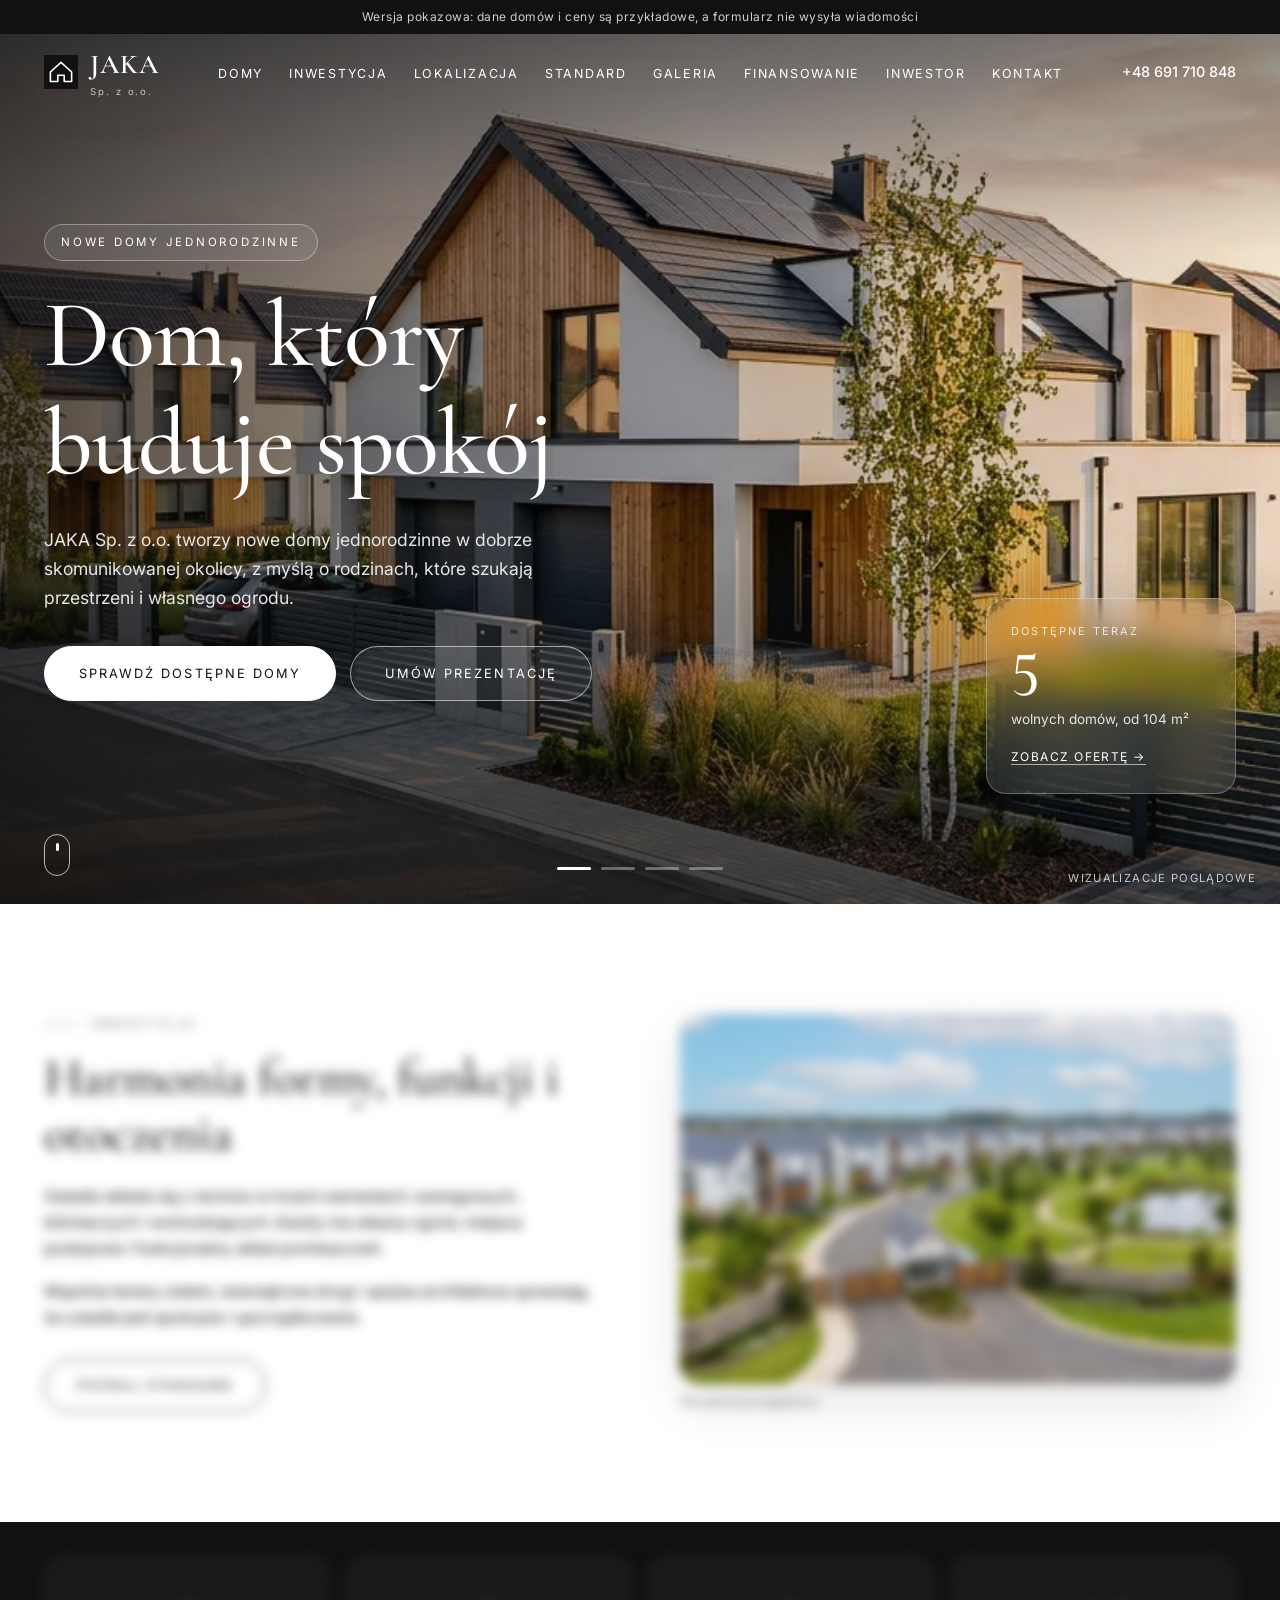
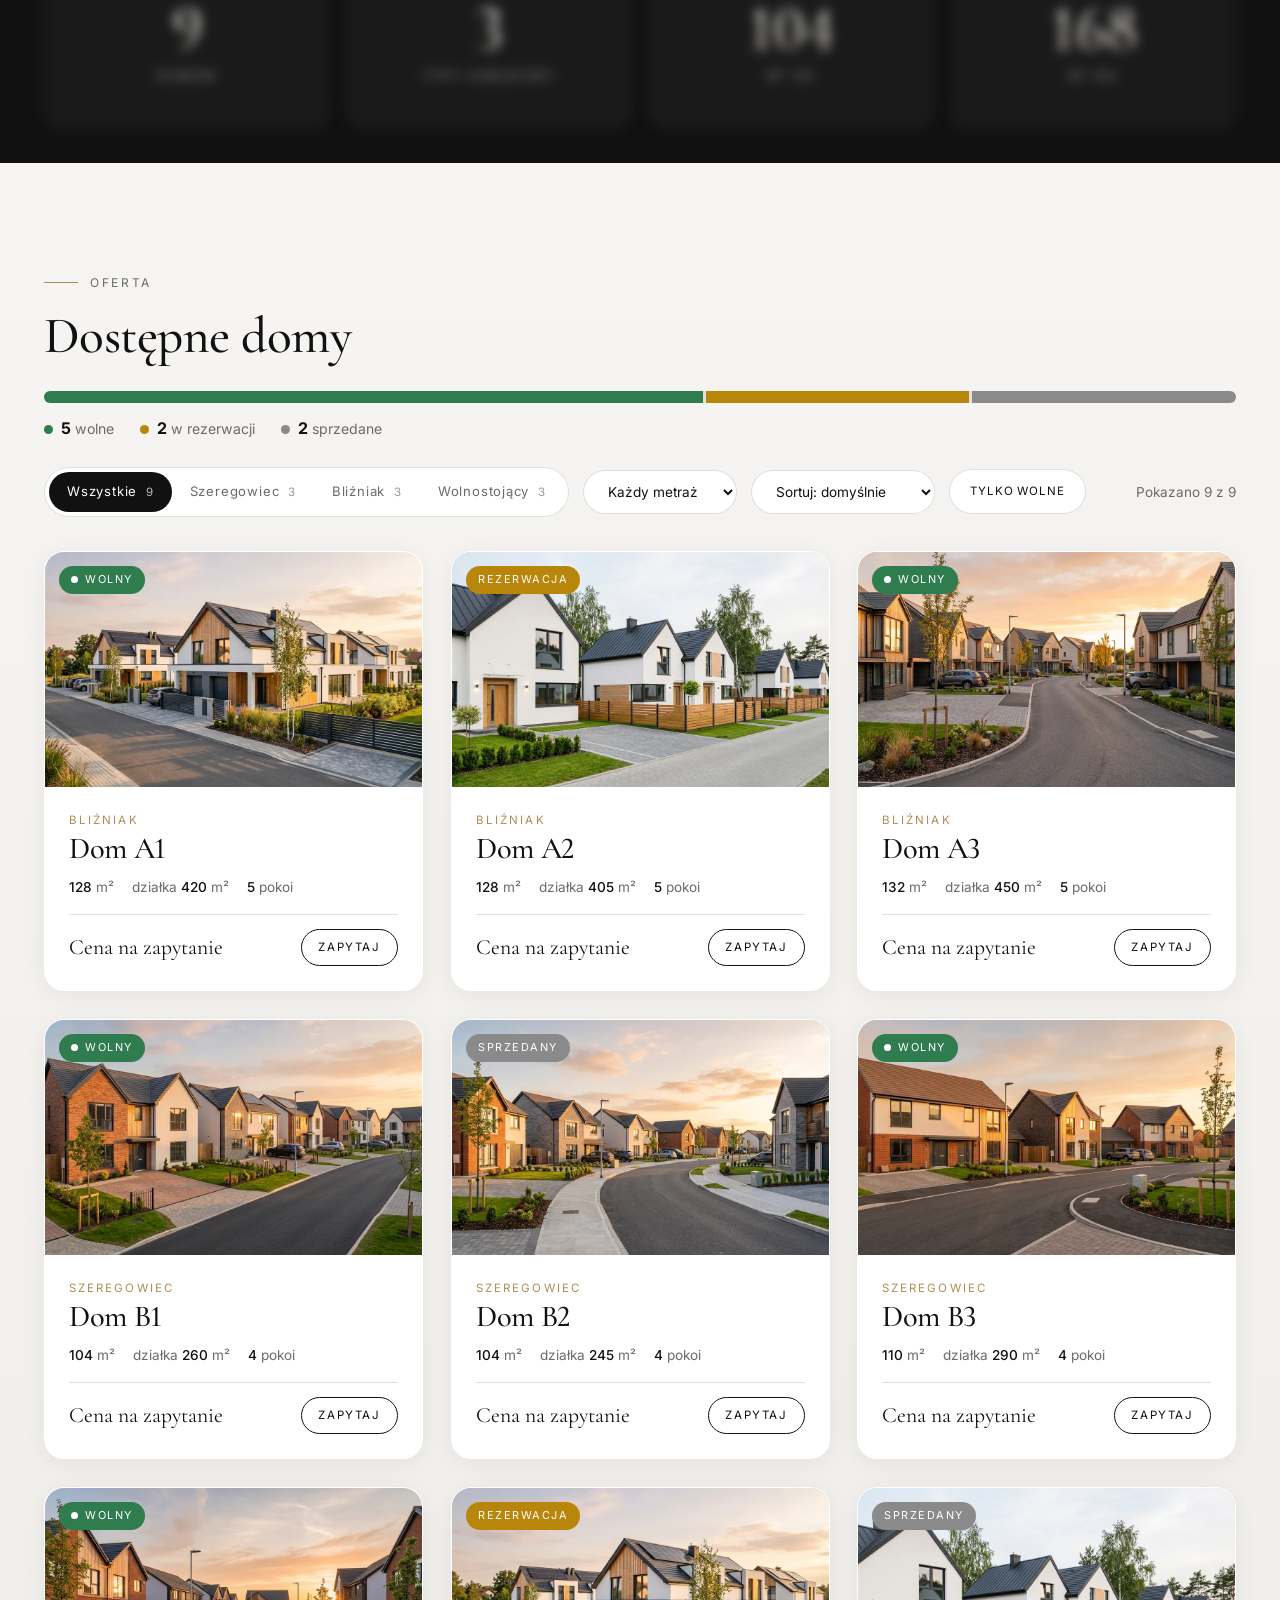
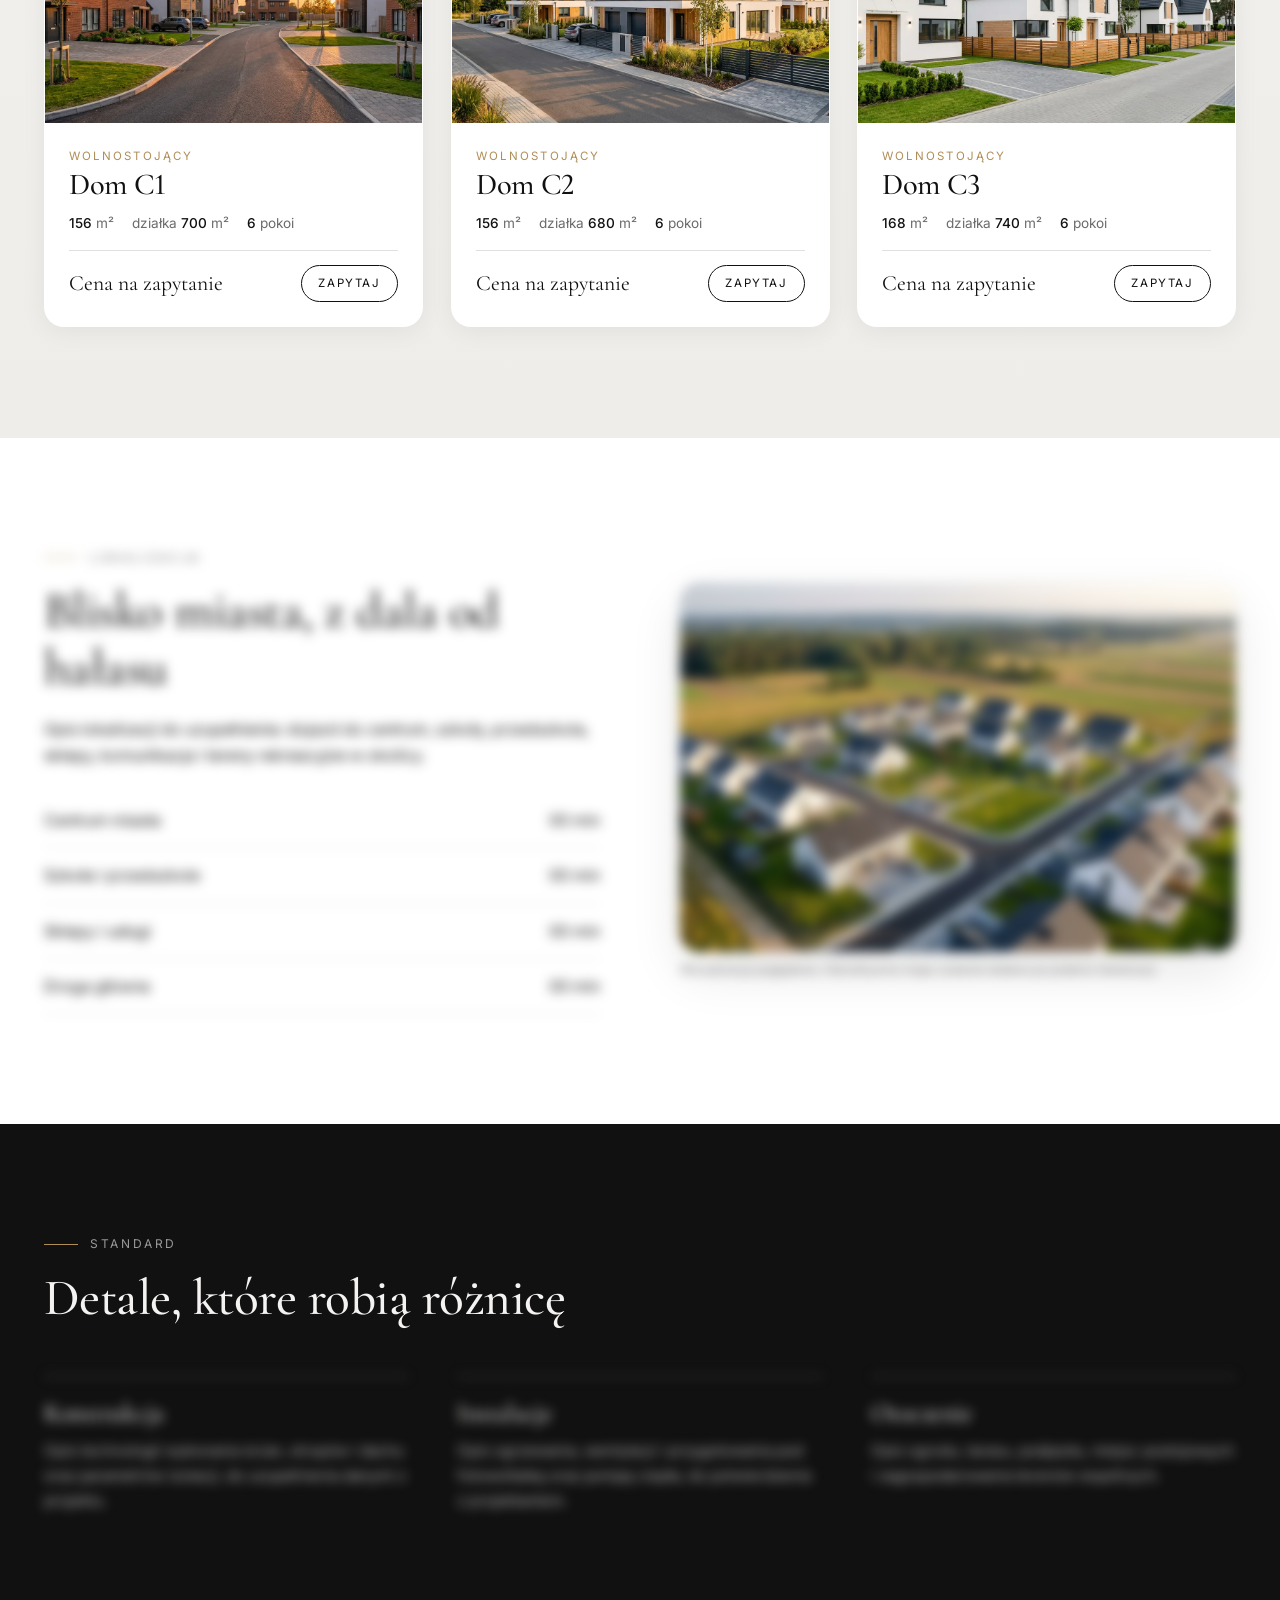
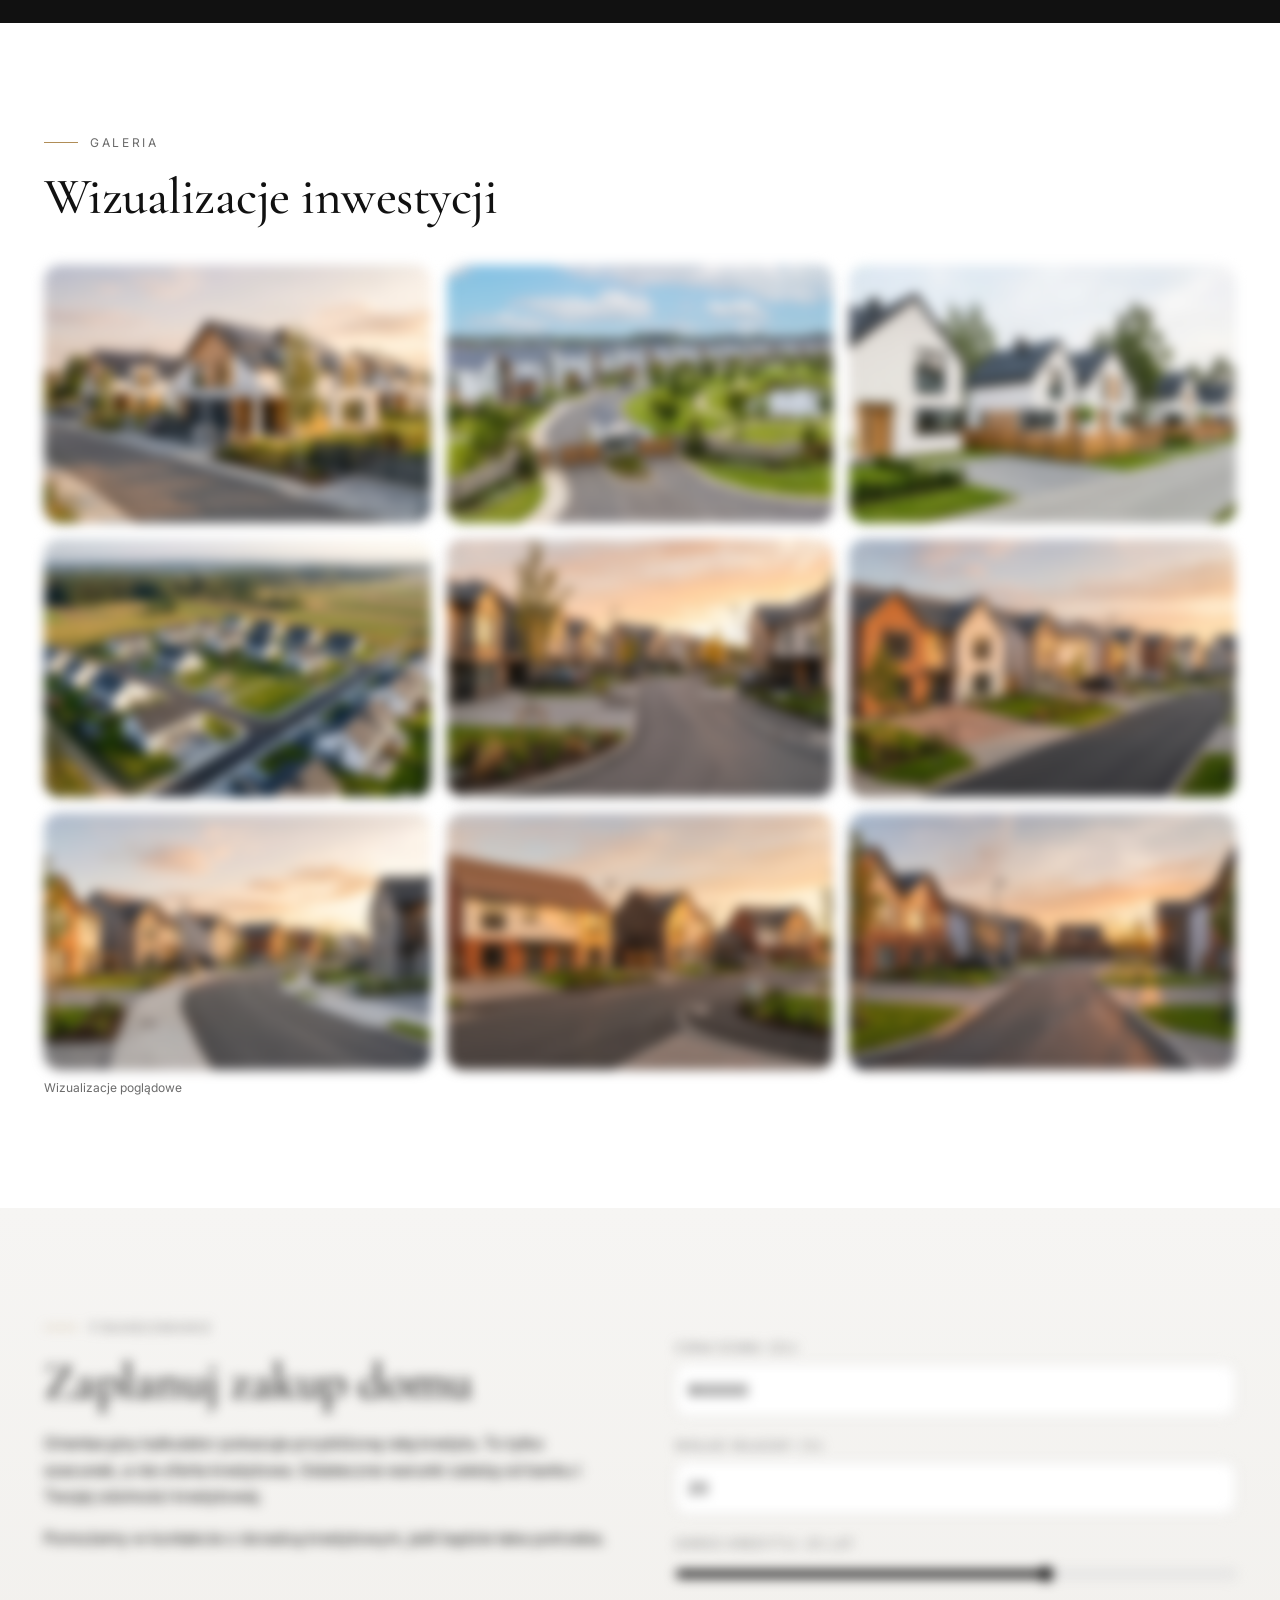
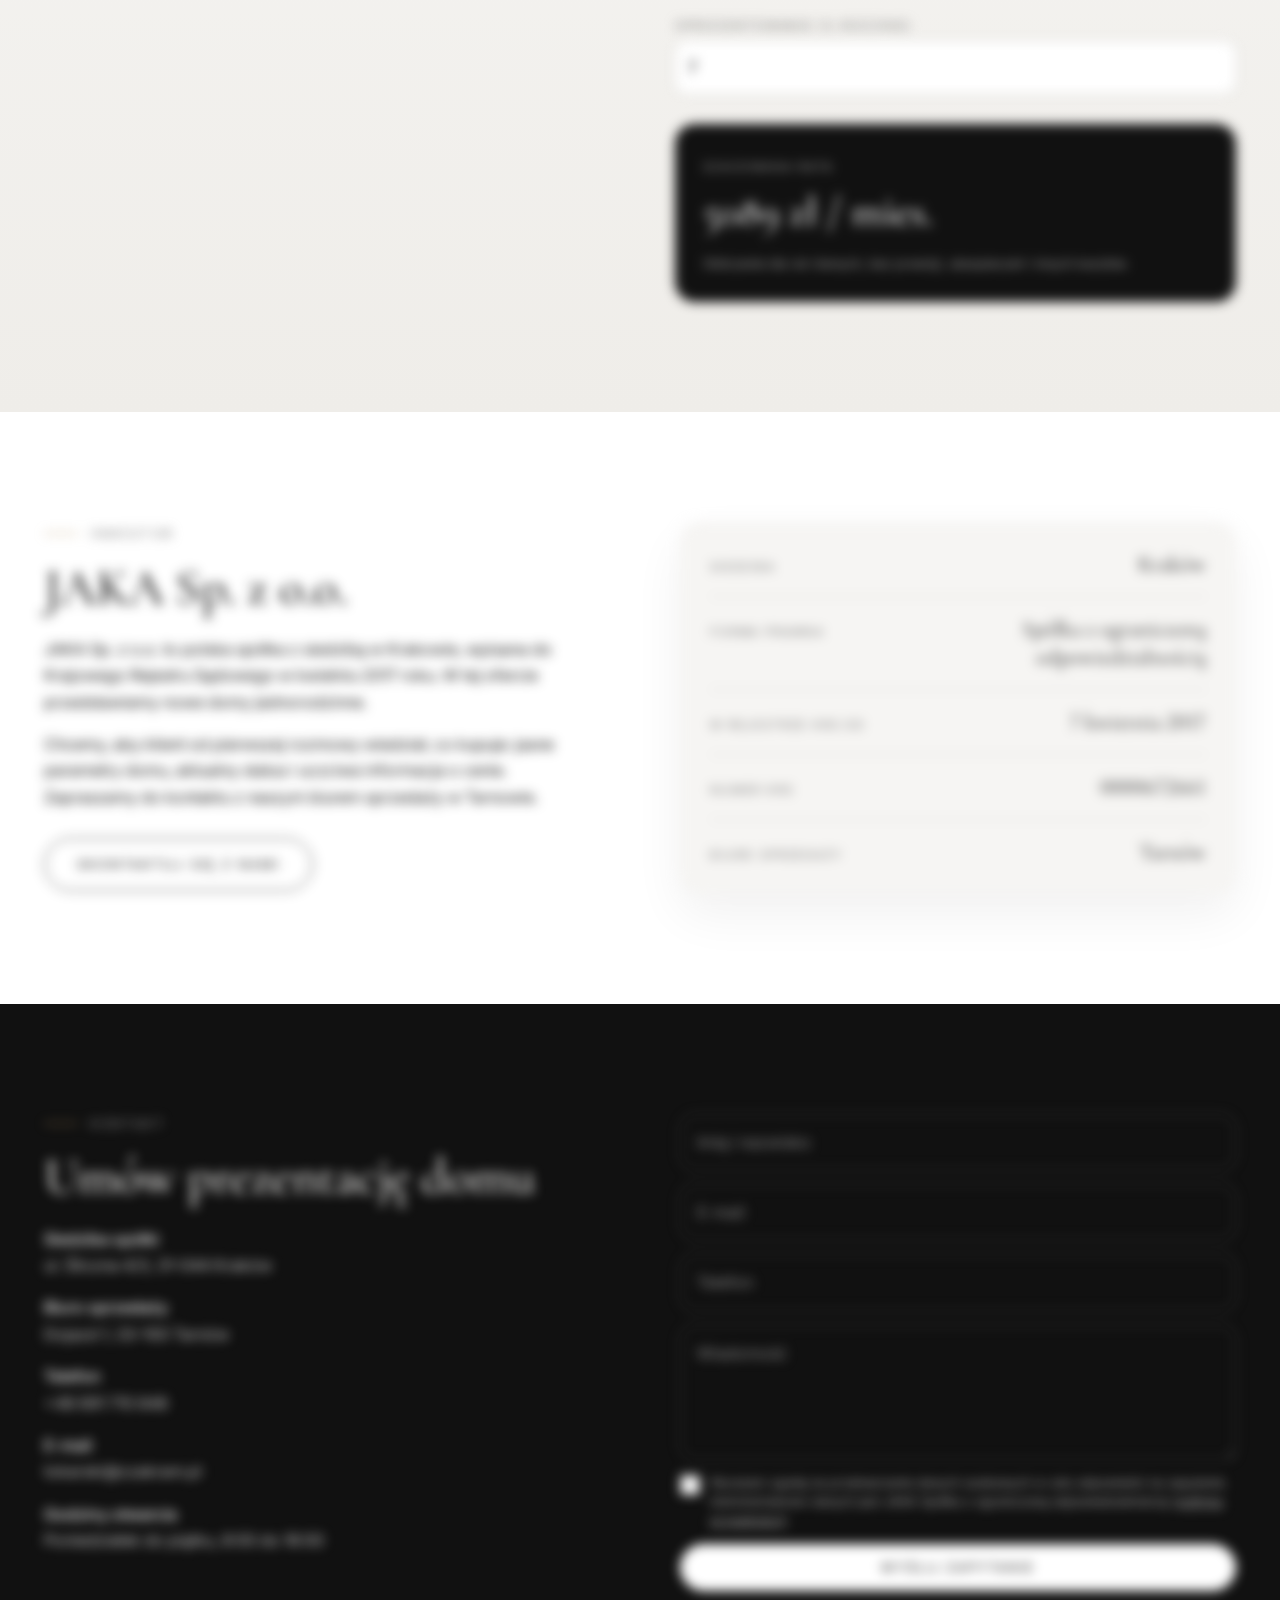
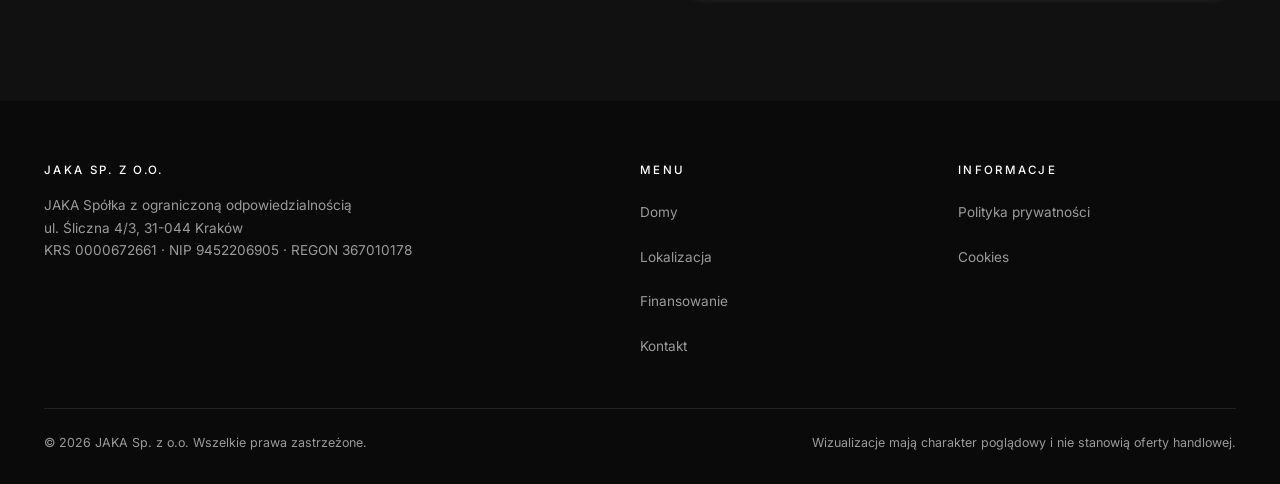
==== index.html @ 8b70f1d3 "Odswiezona wersja pokazowa: nowa nazwa firmy, kontakt, Inwestor, polityka Co-Authored-By: Claude Son" ====
<!doctype html>
<html lang="pl">
<head>
<meta charset="utf-8">
<meta name="viewport" content="width=device-width,initial-scale=1">
<title>Nowe domy jednorodzinne od dewelopera | JAKA Sp. z o.o.</title>
<meta name="description" content="JAKA Sp. z o.o. buduje nowe domy jednorodzinne: bliźniaki, szeregowce i domy wolnostojące. Sprawdź dostępne domy, metraże i statusy, a następnie zapytaj o ofertę.">
<meta name="robots" content="noindex,nofollow">
<meta name="theme-color" content="#111111">
<link rel="icon" href="favicon.ico" sizes="any">
<link rel="icon" href="favicon.svg" type="image/svg+xml">
<link rel="apple-touch-icon" href="apple-touch-icon.png">
<meta property="og:type" content="website">
<meta property="og:locale" content="pl_PL">
<meta property="og:site_name" content="JAKA Sp. z o.o.">
<meta property="og:title" content="Nowe domy jednorodzinne od dewelopera | JAKA Sp. z o.o.">
<meta property="og:description" content="Nowe domy jednorodzinne: bliźniaki, szeregowce i domy wolnostojące. Sprawdź dostępne domy.">
<meta property="og:url" content="./">
<meta property="og:image" content="img/og.jpg">
<meta property="og:image:width" content="1200">
<meta property="og:image:height" content="630">
<meta property="og:image:alt" content="Wizualizacja nowych domów bliźniaczych z drewnianymi akcentami">
<meta name="twitter:card" content="summary_large_image">
<meta name="twitter:title" content="Nowe domy jednorodzinne od dewelopera | JAKA Sp. z o.o.">
<meta name="twitter:description" content="Bliźniaki, szeregowce i domy wolnostojące. Sprawdź dostępne domy.">
<meta name="twitter:image" content="img/og.jpg">
<script type="application/ld+json">{"@context":"https://schema.org","@graph":[{"@type":"Organization","@id":"#organizacja","name":"JAKA Sp. z o.o.","legalName":"JAKA Spółka z ograniczoną odpowiedzialnością","taxID":"9452206905","address":{"@type":"PostalAddress","streetAddress":"ul. Śliczna 4/3","postalCode":"31-044","addressLocality":"Kraków","addressCountry":"PL"},"telephone":"+48691710848","email":"tokarski@czakram.pl","contactPoint":[{"@type":"ContactPoint","contactType":"sales","telephone":"+48691710848","email":"tokarski@czakram.pl","areaServed":"PL","availableLanguage":"pl","hoursAvailable":{"@type":"OpeningHoursSpecification","dayOfWeek":["Monday","Tuesday","Wednesday","Thursday","Friday"],"opens":"08:00","closes":"16:00"}}],"url":"./","logo":"apple-touch-icon.png","description":"Deweloper domów jednorodzinnych."},{"@type":"WebSite","name":"JAKA Sp. z o.o.","url":"./","inLanguage":"pl-PL","publisher":{"@id":"#organizacja"}}]}</script>
<link rel="preconnect" href="https://fonts.googleapis.com">
<link rel="preconnect" href="https://fonts.gstatic.com" crossorigin>
<link rel="preload" as="style" href="https://fonts.googleapis.com/css2?family=Cormorant+Garamond:wght@500;600&family=Inter:wght@400;500&display=swap">
<link rel="stylesheet" href="https://fonts.googleapis.com/css2?family=Cormorant+Garamond:wght@500;600&family=Inter:wght@400;500&display=swap" media="print" onload="this.media='all'">
<noscript><link rel="stylesheet" href="https://fonts.googleapis.com/css2?family=Cormorant+Garamond:wght@500;600&family=Inter:wght@400;500&display=swap"></noscript>
<link rel="preload" as="image" type="image/webp" href="img/hero.webp" imagesrcset="img/hero-1000.webp 900w, img/hero.webp 1376w" imagesizes="100vw" fetchpriority="high">
<link rel="stylesheet" href="css/style.css">
</head>
<body>
<div class="devbar">Wersja pokazowa: dane domów i ceny są przykładowe, a formularz nie wysyła wiadomości</div>

<header class="site">
  <div class="wrap nav">
    <a class="logo" href="#top" aria-label="JAKA Sp. z o.o. strona główna">
      <svg viewBox="0 0 64 64" aria-hidden="true"><rect width="64" height="64" fill="#111"/><path d="M12 32 32 14l20 18v18H38V38H26v12H12z" fill="none" stroke="#fff" stroke-width="3" stroke-linejoin="round"/></svg>
      <span>JAKA<small>Sp. z o.o.</small></span>
    </a>
    <nav class="main" aria-label="Menu główne">
      <ul>
        <li><a href="#domy">Domy</a></li>
        <li><a href="#inwestycja">Inwestycja</a></li>
        <li><a href="#lokalizacja">Lokalizacja</a></li>
        <li><a href="#standard">Standard</a></li>
        <li><a href="#galeria">Galeria</a></li>
        <li><a href="#finansowanie">Finansowanie</a></li>
        <li><a href="#inwestor">Inwestor</a></li>
        <li><a href="#kontakt">Kontakt</a></li>
      </ul>
    </nav>
    <a class="phone" href="tel:+48691710848">+48 691 710 848</a>
    <button class="burger" aria-label="Menu" aria-expanded="false"><span></span><span></span></button>
  </div>
</header>

<main id="top">
<section class="hero" id="hero">
  <div class="slides">
    <div class="slide on"><picture>
      <source type="image/webp" srcset="img/hero-1000.webp 900w, img/hero.webp 1376w" sizes="100vw">
      <img src="img/hero.jpg" width="1376" height="768" alt="Wizualizacja osiedla nowych domów bliźniaczych z drewnianymi akcentami o zachodzie słońca" fetchpriority="high" decoding="async">
    </picture></div>
    <div class="slide"><img src="img/gal-4.webp" width="1200" height="670" alt="Widok z lotu ptaka na osiedle domów otoczone polami i lasem" loading="lazy" decoding="async"></div>
    <div class="slide"><img src="img/gal-2.webp" width="1200" height="670" alt="Wizualizacja osiedla z bramą wjazdową, terenami zielonymi i stawem" loading="lazy" decoding="async"></div>
    <div class="slide"><img src="img/gal-3.webp" width="1200" height="670" alt="Domy jednorodzinne z drewnianymi ogrodzeniami przy cichej ulicy" loading="lazy" decoding="async"></div>
  </div>
  <div class="hero-shade"></div>
  <div class="wrap hero-inner">
    <span class="hero-kicker">Nowe domy jednorodzinne</span>
    <h1><span class="ln"><span class="w" style="--i:0">Dom,</span> <span class="w" style="--i:1">który</span></span><br><span class="ln"><span class="w" style="--i:2">buduje</span> <span class="w" style="--i:3">spokój</span></span></h1>
    <p>JAKA Sp. z o.o. tworzy nowe domy jednorodzinne w dobrze skomunikowanej okolicy, z myślą o rodzinach, które szukają przestrzeni i własnego ogrodu.</p>
    <div class="hero-cta"><a class="btn light pill" href="#domy">Sprawdź dostępne domy</a><a class="btn ghost-light pill" href="#kontakt">Umów prezentację</a></div>
  </div>
  <div class="hero-card" id="hero-card" hidden>
    <span class="hc-label">Dostępne teraz</span>
    <b id="hc-num">0</b>
    <span class="hc-sub" id="hc-sub"></span>
    <a href="#domy">Zobacz ofertę &rarr;</a>
  </div>
  <div class="hero-dots" aria-label="Zdjęcia w hero"></div>
  <a class="scroll-ind" href="#inwestycja" aria-label="Przewiń w dół"><i></i></a>
  <span class="hero-cap">Wizualizacje poglądowe</span>
</section>

<section id="inwestycja">
  <div class="wrap two">
    <div class="reveal">
      <span class="eyebrow">Inwestycja</span>
      <h2>Harmonia formy, funkcji i otoczenia</h2>
      <p>Osiedle składa się z domów w trzech wariantach: szeregowych, bliźniaczych i wolnostojących. Każdy ma własny ogród, miejsca postojowe i funkcjonalny układ pomieszczeń.</p>
      <p>Wspólne tereny zieleni, wewnętrzne drogi i spójna architektura sprawiają, że osiedle jest spokojne i uporządkowane.</p>
      <p style="margin-top:28px"><a class="btn" href="#standard">Poznaj standard</a></p>
    </div>
    <div class="reveal">
      <div class="ph wide"><img src="img/gal-2.webp" width="1200" height="670" loading="lazy" alt="Wizualizacja osiedla z bramą wjazdową, terenami zielonymi i stawem"></div>
      <p class="cap">Wizualizacja poglądowa</p>
    </div>
  </div>
</section>

<section class="dark" style="padding:0">
  <div class="wrap">
    <div class="stats">
      <div class="stat reveal"><b data-count="9">0</b><span>domów</span></div>
      <div class="stat reveal"><b data-count="3">0</b><span>typy zabudowy</span></div>
      <div class="stat reveal"><b data-count="104">0</b><span>m² od</span></div>
      <div class="stat reveal"><b data-count="168">0</b><span>m² do</span></div>
    </div>
  </div>
</section>

<section id="domy" class="alt">
  <div class="wrap">
    <span class="eyebrow">Oferta</span>
    <h2>Dostępne domy</h2>

    <div class="avail" id="avail" aria-label="Dostępność domów">
      <div class="avail-bar" id="avail-bar"></div>
      <ul class="avail-legend" id="avail-legend"></ul>
    </div>

    <div class="filters">
      <div class="seg" id="seg-type" role="group" aria-label="Typ zabudowy"></div>
      <select id="f-area" aria-label="Powierzchnia"><option value="">Każdy metraż</option><option value="s">do 120 m²</option><option value="m">120 do 150 m²</option><option value="l">od 150 m²</option></select>
      <select id="f-sort" aria-label="Sortowanie"><option value="">Sortuj: domyślnie</option><option value="area-asc">Metraż rosnąco</option><option value="area-desc">Metraż malejąco</option><option value="plot-desc">Największa działka</option></select>
      <button type="button" class="chip" id="f-free" aria-pressed="false">Tylko wolne</button>
      <span class="f-count" id="f-count" aria-live="polite"></span>
    </div>
    <div class="cards" id="houses"></div>
  </div>
</section>

<div class="hm" id="hm" role="dialog" aria-modal="true" aria-labelledby="hm-title" hidden>
  <div class="hm-card">
    <button type="button" class="hm-close" id="hm-close" aria-label="Zamknij">&times;</button>
    <div class="hm-img"><img id="hm-img" alt=""><span class="badge" id="hm-badge"></span></div>
    <div class="hm-body">
      <span class="eyebrow" id="hm-type"></span>
      <h3 id="hm-title"></h3>
      <dl class="hm-specs" id="hm-specs"></dl>
      <div class="hm-price" id="hm-price"></div>
      <p class="hm-note">Wizualizacja poglądowa. Ostateczny wygląd i wyposażenie domu zostaną potwierdzone w umowie.</p>
      <div class="hm-actions"><a class="btn solid pill" id="hm-ask" href="#kontakt">Zapytaj o ten dom</a></div>
      <div class="hm-nav"><button type="button" id="hm-prev">&larr; Poprzedni</button><span id="hm-pos"></span><button type="button" id="hm-next">Następny &rarr;</button></div>
    </div>
  </div>
</div>

<section id="lokalizacja">
  <div class="wrap two">
    <div class="reveal">
      <span class="eyebrow">Lokalizacja</span>
      <h2>Blisko miasta, z dala od hałasu</h2>
      <p>Opis lokalizacji do uzupełnienia: dojazd do centrum, szkoły, przedszkola, sklepy, komunikacja i tereny rekreacyjne w okolicy.</p>
      <ul class="times">
        <li><span>Centrum miasta</span><span>00 min</span></li>
        <li><span>Szkoła i przedszkole</span><span>00 min</span></li>
        <li><span>Sklepy i usługi</span><span>00 min</span></li>
        <li><span>Droga główna</span><span>00 min</span></li>
      </ul>
    </div>
    <div class="reveal"><div class="ph wide"><img src="img/gal-4.webp" width="1200" height="670" loading="lazy" alt="Widok z lotu ptaka na osiedle domów otoczone polami i lasem"></div><p class="cap">Wizualizacja poglądowa. Interaktywna mapa zostanie dodana po podaniu lokalizacji.</p></div>
  </div>
</section>

<section id="standard" class="dark">
  <div class="wrap">
    <span class="eyebrow">Standard</span>
    <h2>Detale, które robią różnicę</h2>
    <div class="trio">
      <div class="item reveal"><h3>Konstrukcja</h3><p>Opis technologii wykonania ścian, stropów i dachu oraz parametrów izolacji, do uzupełnienia danymi z projektu.</p></div>
      <div class="item reveal"><h3>Instalacje</h3><p>Opis ogrzewania, wentylacji i przygotowania pod fotowoltaikę oraz pompę ciepła, do potwierdzenia z projektantem.</p></div>
      <div class="item reveal"><h3>Otoczenie</h3><p>Opis ogrodu, tarasu, podjazdu, miejsc postojowych i zagospodarowania terenów wspólnych.</p></div>
    </div>
  </div>
</section>

<section id="galeria">
  <div class="wrap">
    <span class="eyebrow">Galeria</span>
    <h2>Wizualizacje inwestycji</h2>
    <div class="gallery" id="gallery"></div>
    <p class="cap">Wizualizacje poglądowe</p>
  </div>
</section>

<section id="finansowanie" class="alt">
  <div class="wrap fin-grid">
    <div class="reveal">
      <span class="eyebrow">Finansowanie</span>
      <h2>Zaplanuj zakup domu</h2>
      <p>Orientacyjny kalkulator pokazuje przybliżoną ratę kredytu. To tylko szacunek, a nie oferta kredytowa. Ostateczne warunki zależą od banku i Twojej zdolności kredytowej.</p>
      <p style="margin-top:16px">Pomożemy w kontakcie z doradcą kredytowym, jeśli będzie taka potrzeba.</p>
    </div>
    <div class="calc reveal">
      <label for="k-price">Cena domu (zł)</label><input id="k-price" type="number" value="900000" min="0" step="10000">
      <label for="k-down">Wkład własny (%)</label><input id="k-down" type="number" value="20" min="0" max="100">
      <label for="k-years">Okres kredytu: <span id="k-yv"></span></label><input id="k-years" type="range" min="5" max="35" value="25">
      <label for="k-rate">Oprocentowanie (% rocznie)</label><input id="k-rate" type="number" value="7" min="0" step="0.1">
      <div class="out"><span style="font-size:.72rem;letter-spacing:.16em;text-transform:uppercase;color:#a8a8a8">Szacowana rata</span><b id="k-out"></b><small>Obliczenie dla rat równych, bez prowizji, ubezpieczeń i innych kosztów.</small></div>
    </div>
  </div>
</section>

<section id="inwestor">
  <div class="wrap two">
    <div class="reveal">
      <span class="eyebrow">Inwestor</span>
      <h2>JAKA Sp. z o.o.</h2>
      <p>JAKA Sp. z o.o. to polska spółka z siedzibą w Krakowie, wpisana do Krajowego Rejestru Sądowego w kwietniu 2017 roku. W tej ofercie przedstawiamy nowe domy jednorodzinne.</p>
      <p>Chcemy, aby klient od pierwszej rozmowy wiedział, co kupuje: jasne parametry domu, aktualny status i uczciwa informacja o cenie. Zapraszamy do kontaktu z naszym biurem sprzedaży w Tarnowie.</p>
      <p style="margin-top:28px"><a class="btn" href="#kontakt">Skontaktuj się z nami</a></p>
    </div>
    <div class="reveal">
      <dl class="facts" aria-label="Dane spółki">
        <div><dt>Siedziba</dt><dd>Kraków</dd></div>
        <div><dt>Forma prawna</dt><dd>Spółka z ograniczoną odpowiedzialnością</dd></div>
        <div><dt>W rejestrze KRS od</dt><dd>7 kwietnia 2017</dd></div>
        <div><dt>Numer KRS</dt><dd>0000672661</dd></div>
        <div><dt>Biuro sprzedaży</dt><dd>Tarnów</dd></div>
      </dl>
    </div>
  </div>
</section>

<section id="kontakt" class="dark">
  <div class="wrap two" style="align-items:start">
    <div class="contact-info reveal">
      <span class="eyebrow">Kontakt</span>
      <h2>Umów prezentację domu</h2>
      <p><b>Siedziba spółki</b><br>ul. Śliczna 4/3, 31-044 Kraków</p>
      <p><b>Biuro sprzedaży</b><br>Dojazd 1, 33-100 Tarnów</p>
      <p><b>Telefon</b><br><a href="tel:+48691710848">+48 691 710 848</a></p>
      <p><b>E-mail</b><br><a href="mailto:tokarski@czakram.pl">tokarski@czakram.pl</a></p>
      <p><b>Godziny otwarcia</b><br>Poniedziałek do piątku, 8:00 do 16:00</p>
    </div>
    <form class="contact reveal" id="contact-form" novalidate>
      <input type="text" name="name" placeholder="Imię i nazwisko" required autocomplete="name">
      <input type="email" name="email" placeholder="E-mail" required autocomplete="email">
      <input type="tel" name="phone" placeholder="Telefon" autocomplete="tel">
      <input type="hidden" name="house" id="c-house">
      <textarea id="c-msg" name="message" rows="4" placeholder="Wiadomość"></textarea>
      <input class="hp" type="text" name="website" tabindex="-1" autocomplete="off" aria-hidden="true">
      <label class="chk"><input type="checkbox" name="consent" value="1" required> <span>Wyrażam zgodę na przetwarzanie danych osobowych w celu odpowiedzi na zapytanie. Administratorem danych jest JAKA Spółka z ograniczoną odpowiedzialnością (<a href="polityka-prywatnosci.html" target="_blank" rel="noopener" style="text-decoration:underline">polityka prywatności</a>).</span></label>
      <button class="btn light" type="submit">Wyślij zapytanie</button>
      <div class="msg" id="form-msg" role="status"></div>
    </form>
  </div>
</section>
</main>

<footer class="site">
  <div class="wrap">
    <div class="foot">
      <div><h4>JAKA Sp. z o.o.</h4><p>JAKA Spółka z ograniczoną odpowiedzialnością<br>ul. Śliczna 4/3, 31-044 Kraków<br>KRS 0000672661 &middot; NIP 9452206905 &middot; REGON 367010178</p></div>
      <div><h4>Menu</h4><ul><li><a href="#domy">Domy</a></li><li><a href="#lokalizacja">Lokalizacja</a></li><li><a href="#finansowanie">Finansowanie</a></li><li><a href="#kontakt">Kontakt</a></li></ul></div>
      <div><h4>Informacje</h4><ul><li><a href="polityka-prywatnosci.html">Polityka prywatności</a></li><li><a href="polityka-prywatnosci.html#cookies">Cookies</a></li></ul></div>
    </div>
    <div class="legal"><span>&copy; <span id="year"></span> JAKA Sp. z o.o. Wszelkie prawa zastrzeżone.</span><span>Wizualizacje mają charakter poglądowy i nie stanowią oferty handlowej.</span></div>
  </div>
</footer>
<div class="lb" id="lb" role="dialog" aria-modal="true" aria-label="Pokaz zdjęć" hidden>
  <div class="lb-top"><span id="lb-count"></span>
    <div><button type="button" id="lb-play" aria-label="Włącz pokaz">Pokaz &#9654;</button><button type="button" id="lb-close" aria-label="Zamknij">Zamknij &#10005;</button></div></div>
  <button type="button" class="lb-nav prev" id="lb-prev" aria-label="Poprzednie">&#8249;</button>
  <figure class="lb-stage"><div id="lb-img"></div><figcaption id="lb-cap"></figcaption></figure>
  <button type="button" class="lb-nav next" id="lb-next" aria-label="Następne">&#8250;</button>
  <div class="lb-thumbs" id="lb-thumbs"></div>
</div>
<script>window.SITE={"houses":[{"id":"A1","type":"Bliźniak","area":128,"plot":420,"rooms":5,"price":null,"status":"free"},{"id":"A2","type":"Bliźniak","area":128,"plot":405,"rooms":5,"price":null,"status":"res"},{"id":"A3","type":"Bliźniak","area":132,"plot":450,"rooms":5,"price":null,"status":"free"},{"id":"B1","type":"Szeregowiec","area":104,"plot":260,"rooms":4,"price":null,"status":"free"},{"id":"B2","type":"Szeregowiec","area":104,"plot":245,"rooms":4,"price":null,"status":"sold"},{"id":"B3","type":"Szeregowiec","area":110,"plot":290,"rooms":4,"price":null,"status":"free"},{"id":"C1","type":"Wolnostojący","area":156,"plot":700,"rooms":6,"price":null,"status":"free"},{"id":"C2","type":"Wolnostojący","area":156,"plot":680,"rooms":6,"price":null,"status":"res"},{"id":"C3","type":"Wolnostojący","area":168,"plot":740,"rooms":6,"price":null,"status":"sold"}],"photos":[],"demo":false};</script>
<script src="js/main.js"></script>
</body>
</html>
---- css/style.css ----
:root{
  --bg:#ffffff;--bg-alt:#f4f3f1;--ink:#111111;--mute:#6b6b6b;--line:rgba(0,0,0,.12);
  --dark:#111111;--on-dark:#f4f3f1;--accent:#b08d57;
  --free:#2f7d4f;--res:#b8860b;--sold:#8a8a8a;
  --serif:"Cormorant Garamond",Georgia,serif;--sans:"Inter",system-ui,-apple-system,"Segoe UI",sans-serif;
  --w:1240px;
}
*{box-sizing:border-box;margin:0;padding:0}
html{scroll-behavior:smooth}
body{font-family:var(--sans);color:var(--ink);background:var(--bg);line-height:1.65;font-size:16px;-webkit-font-smoothing:antialiased}
img,svg{max-width:100%;display:block}
a{color:inherit;text-decoration:none}
.wrap{max-width:var(--w);margin:0 auto;padding:0 24px}
h1,h2,h3{font-family:var(--serif);font-weight:500;line-height:1.1;letter-spacing:-.01em}
h1{font-size:clamp(2.6rem,6vw,5rem)}
h2{font-size:clamp(2rem,4vw,3.2rem);margin-bottom:20px}
h3{font-size:1.6rem}
.eyebrow{font-size:.75rem;letter-spacing:.22em;text-transform:uppercase;color:var(--mute);margin-bottom:16px;display:block}
section{padding:110px 0}
.alt{background:var(--bg-alt)}
.dark{background:var(--dark);color:var(--on-dark)}
.dark .eyebrow{color:#9a9a9a}

.btn{display:inline-block;padding:15px 34px;border:1px solid var(--ink);font-size:.8rem;letter-spacing:.16em;text-transform:uppercase;transition:.25s;background:transparent;color:inherit;cursor:pointer;font-family:var(--sans)}
.btn:hover{background:var(--ink);color:#fff}
.btn.solid{background:var(--ink);color:#fff}
.btn.solid:hover{background:transparent;color:var(--ink)}
.btn.light{border-color:#fff;color:#fff}
.btn.light:hover{background:#fff;color:#111}

.devbar{background:#111;color:#cfcfcf;font-size:.75rem;text-align:center;padding:7px 12px;letter-spacing:.04em}

header.site{position:sticky;top:0;z-index:50;background:rgba(255,255,255,.94);backdrop-filter:blur(8px);border-bottom:1px solid var(--line)}
.nav{display:flex;align-items:center;justify-content:space-between;height:76px;gap:24px}
.logo{display:flex;align-items:center;gap:12px;font-family:var(--serif);font-size:1.7rem;font-weight:600;letter-spacing:.04em}
.logo svg{width:34px;height:34px}
.logo small{font-family:var(--sans);font-size:.6rem;letter-spacing:.2em;color:var(--mute);display:block;margin-top:-4px;font-weight:400}
nav.main ul{display:flex;gap:26px;list-style:none}
nav.main a{font-size:.78rem;letter-spacing:.14em;text-transform:uppercase;padding:6px 0;border-bottom:1px solid transparent;transition:.2s}
nav.main a:hover{border-color:var(--ink)}
.phone{font-size:.9rem;font-weight:500;white-space:nowrap}
.burger{display:none;background:none;border:0;width:40px;height:40px;cursor:pointer}
.burger span{display:block;height:2px;background:var(--ink);margin:7px 8px;transition:.25s}

.hero{position:relative;min-height:82vh;display:flex;align-items:flex-end;color:#fff;padding:0;background:#222}
.hero .bg{position:absolute;inset:0}
.hero .bg svg{width:100%;height:100%;object-fit:cover}
.hero::after{content:"";position:absolute;inset:0;background:linear-gradient(180deg,rgba(0,0,0,.15),rgba(0,0,0,.65))}
.hero .wrap{position:relative;z-index:2;padding-bottom:90px}
.hero p{max-width:560px;margin:22px 0 34px;font-size:1.1rem;color:#e6e6e6}

.two{display:grid;grid-template-columns:1fr 1fr;gap:80px;align-items:center}
.two p+p{margin-top:16px}
.ph{aspect-ratio:4/5;background:#d9d6d0;overflow:hidden}
.ph svg{width:100%;height:100%}
.cap{font-size:.75rem;color:var(--mute);margin-top:8px}

.stats{display:grid;grid-template-columns:repeat(4,1fr);gap:0;border-top:1px solid #333;border-bottom:1px solid #333}
.stat{padding:48px 24px;border-right:1px solid #333;text-align:center}
.stat:last-child{border-right:0}
.stat b{display:block;font-family:var(--serif);font-size:4rem;font-weight:500;line-height:1}
.stat span{font-size:.75rem;letter-spacing:.18em;text-transform:uppercase;color:#9a9a9a}

.filters{display:flex;flex-wrap:wrap;gap:12px;margin:30px 0 36px;align-items:center}
.filters select,.filters button{font:inherit;font-size:.85rem;padding:12px 16px;border:1px solid var(--line);background:#fff;color:var(--ink)}
.filters .chip{cursor:pointer;letter-spacing:.08em;text-transform:uppercase;font-size:.72rem}
.filters .chip.on{background:var(--ink);color:#fff;border-color:var(--ink)}
.cards{display:grid;grid-template-columns:repeat(3,1fr);gap:28px}
.card{background:#fff;border:1px solid var(--line);transition:.3s}
.card:hover{transform:translateY(-4px);box-shadow:0 18px 40px rgba(0,0,0,.08)}
.card .img{aspect-ratio:16/10;background:#d9d6d0;position:relative;overflow:hidden}
.card .img svg{width:100%;height:100%}
.badge{position:absolute;top:14px;left:14px;font-size:.68rem;letter-spacing:.14em;text-transform:uppercase;padding:5px 10px;color:#fff}
.badge.free{background:var(--free)}.badge.res{background:var(--res)}.badge.sold{background:var(--sold)}
.card .body{padding:24px}
.card h3{margin-bottom:6px}
.meta{display:flex;gap:18px;font-size:.85rem;color:var(--mute);margin:10px 0 16px;flex-wrap:wrap}
.price{font-family:var(--serif);font-size:1.7rem}
.card .row{display:flex;justify-content:space-between;align-items:center;margin-top:8px}
.card a.more{font-size:.75rem;letter-spacing:.14em;text-transform:uppercase;border-bottom:1px solid var(--ink)}
.empty{grid-column:1/-1;padding:40px;text-align:center;color:var(--mute)}

.trio{display:grid;grid-template-columns:repeat(3,1fr);gap:48px;margin-top:50px}
.trio .item{border-top:1px solid var(--ink);padding-top:22px}
.trio h3{margin-bottom:10px}
.trio p{color:var(--mute);font-size:.95rem}
.dark .trio .item{border-color:#555}.dark .trio p{color:#b5b5b5}

.map{aspect-ratio:16/9;background:#d9d6d0;display:flex;align-items:center;justify-content:center;color:var(--mute);font-size:.9rem;text-align:center;padding:20px}
.times{list-style:none;margin-top:24px}
.times li{display:flex;justify-content:space-between;padding:14px 0;border-bottom:1px solid var(--line)}

.gallery{display:grid;grid-template-columns:repeat(4,1fr);gap:14px;margin-top:40px}
.gallery .g{aspect-ratio:1;background:#d9d6d0;overflow:hidden}
.gallery .g:nth-child(1),.gallery .g:nth-child(6){grid-column:span 2;grid-row:span 2}
.gallery svg{width:100%;height:100%;transition:transform .6s}
.gallery .g:hover svg{transform:scale(1.06)}

.fin-grid{display:grid;grid-template-columns:1fr 1fr;gap:70px;align-items:start}
.calc label{display:block;font-size:.75rem;letter-spacing:.14em;text-transform:uppercase;color:var(--mute);margin:20px 0 6px}
.calc input[type=number],.calc input[type=range]{width:100%}
.calc input[type=number]{padding:12px;border:1px solid var(--line);font:inherit}
.calc .out{margin-top:30px;padding:28px;background:var(--dark);color:#fff}
.calc .out b{display:block;font-family:var(--serif);font-size:2.6rem;font-weight:500}
.calc small{color:#a8a8a8;font-size:.78rem;display:block;margin-top:8px;line-height:1.5}

form.contact{display:grid;gap:14px}
form.contact input,form.contact textarea,form.contact select{font:inherit;padding:14px 16px;border:1px solid #444;background:transparent;color:#fff;width:100%}
form.contact input::placeholder,form.contact textarea::placeholder{color:#8f8f8f}
form.contact select option{color:#111}
form.contact label.chk{display:flex;gap:10px;font-size:.78rem;color:#b5b5b5;line-height:1.5;align-items:flex-start}
form.contact label.chk input{width:auto;margin-top:3px}
.hp{position:absolute;left:-9999px;opacity:0;height:0;width:0}
.msg{padding:14px;border:1px solid #3d7a55;color:#9ee0b6;display:none;font-size:.9rem}
.contact-info p{margin-bottom:14px;color:#cfcfcf}
.contact-info b{color:#fff;font-weight:500}

footer.site{background:#0a0a0a;color:#9a9a9a;padding:60px 0 30px;font-size:.85rem}
.foot{display:grid;grid-template-columns:2fr 1fr 1fr;gap:40px;padding-bottom:36px;border-bottom:1px solid #222}
.foot h4{color:#fff;font-size:.72rem;letter-spacing:.2em;text-transform:uppercase;margin-bottom:14px;font-weight:500}
.foot ul{list-style:none}.foot li{margin-bottom:8px}
.foot a:hover{color:#fff}
.legal{padding-top:24px;display:flex;justify-content:space-between;gap:16px;flex-wrap:wrap;font-size:.78rem}

.reveal{opacity:0;transform:translateY(24px);transition:opacity .7s ease,transform .7s ease}
.reveal.in-view{opacity:1;transform:none}
@media (prefers-reduced-motion:reduce){.reveal{opacity:1;transform:none;transition:none}html{scroll-behavior:auto}}

@media(max-width:1020px){
  .burger{display:block}
  nav.main{position:absolute;top:76px;left:0;right:0;background:#fff;border-bottom:1px solid var(--line);display:none;padding:12px 24px 24px}
  nav.main.open{display:block}
  nav.main ul{flex-direction:column;gap:6px}
  nav.main a{display:block;padding:10px 0}
  .phone{display:none}
  .two,.fin-grid{grid-template-columns:1fr;gap:40px}
  .cards{grid-template-columns:1fr 1fr}
  .stats{grid-template-columns:1fr 1fr}.stat:nth-child(2){border-right:0}.stat:nth-child(-n+2){border-bottom:1px solid #333}
  .trio{grid-template-columns:1fr;gap:28px}
  .gallery{grid-template-columns:1fr 1fr}
  .foot{grid-template-columns:1fr}
  section{padding:76px 0}
}
@media(max-width:620px){.cards{grid-template-columns:1fr}.stat b{font-size:3rem}}

/* pokaz zdjęć */
.gallery .g{border:0;padding:0;cursor:zoom-in;display:block;width:100%}
.gallery .g:focus-visible{outline:2px solid var(--ink);outline-offset:3px}
.lb{position:fixed;inset:0;z-index:100;background:rgba(10,10,10,.96);color:#fff;display:grid;grid-template-columns:70px 1fr 70px;grid-template-rows:60px 1fr 90px}
.lb[hidden]{display:none}
.lb-top{grid-column:1/-1;display:flex;justify-content:space-between;align-items:center;padding:0 24px;font-size:.8rem;letter-spacing:.14em;text-transform:uppercase}
.lb-top button,.lb-nav{background:none;border:0;color:#fff;cursor:pointer;font:inherit}
.lb-top button{padding:10px 14px;letter-spacing:.14em;text-transform:uppercase;font-size:.75rem}
.lb-top button:hover,.lb-nav:hover{opacity:.7}
.lb-nav{font-size:3rem;line-height:1}
.lb-stage{margin:0;min-height:0;display:flex;flex-direction:column;align-items:center;justify-content:center;gap:12px;touch-action:pan-y}
#lb-img{flex:1;min-height:0;width:100%;display:flex;align-items:center;justify-content:center}
#lb-img svg,#lb-img img{max-width:100%;max-height:100%;width:auto;height:100%;aspect-ratio:3/2;object-fit:contain;animation:lbfade .5s ease}
@keyframes lbfade{from{opacity:0}to{opacity:1}}
#lb-cap{font-size:.85rem;color:#bdbdbd;text-align:center;padding-bottom:4px}
.lb-thumbs{grid-column:1/-1;display:flex;gap:8px;justify-content:center;align-items:center;padding:10px;overflow-x:auto}
.lb-thumbs button{flex:0 0 auto;width:96px;height:64px;border:2px solid transparent;padding:0;background:#222;cursor:pointer;opacity:.55;overflow:hidden}
.lb-thumbs button.on{border-color:#fff;opacity:1}
.lb-thumbs svg,.lb-thumbs img{width:100%;height:100%;object-fit:cover}
body.lb-open{overflow:hidden}
@media(max-width:700px){.lb{grid-template-columns:44px 1fr 44px;grid-template-rows:56px 1fr 80px}.lb-nav{font-size:2.2rem}.lb-thumbs button{width:72px;height:48px}}
@media (prefers-reduced-motion:reduce){#lb-img svg,#lb-img img{animation:none}}

/* hero ze zdjęciem */
.hero .bg picture,.hero .bg img{display:block;width:100%;height:100%}
.hero .bg img{object-fit:cover;object-position:center 55%}
.hero::after{background:linear-gradient(180deg,rgba(0,0,0,.05) 30%,rgba(0,0,0,.7))}
.hero-cap{position:absolute;right:24px;bottom:16px;z-index:2;font-size:.7rem;letter-spacing:.12em;text-transform:uppercase;color:rgba(255,255,255,.75)}

/* czytelność tekstu na zdjęciu hero */
.hero::after{background:linear-gradient(90deg,rgba(0,0,0,.5),rgba(0,0,0,0) 70%),linear-gradient(180deg,rgba(0,0,0,.05) 30%,rgba(0,0,0,.65))}

/* zdjęcia w sekcjach i galerii */
.ph img{width:100%;height:100%;object-fit:cover}
.ph.wide{aspect-ratio:3/2}
.gallery{grid-template-columns:repeat(auto-fill,minmax(260px,1fr))}
.gallery .g{aspect-ratio:3/2}
.gallery .g:nth-child(1),.gallery .g:nth-child(6){grid-column:auto;grid-row:auto}
.gallery img{width:100%;height:100%;object-fit:cover;transition:transform .6s}
.gallery .g:hover img{transform:scale(1.06)}

/* strona prawna */
.legal-page{max-width:820px}
.legal-page h2{font-size:1.8rem;margin:44px 0 12px}
.legal-page h3{font-size:1.25rem;font-family:var(--sans);font-weight:500;margin:22px 0 6px}
.legal-page p,.legal-page li{color:#2b2b2b;margin-bottom:10px}
.legal-page ul{padding-left:22px;margin-bottom:10px}
.legal-page a{border-bottom:1px solid currentColor}
.legal-page .upd{color:var(--mute);font-size:.9rem}
mark{background:#fff3b0;color:#111;padding:0 4px}
footer.site .legal a:hover{color:#fff}

/* ===== NOWOCZESNY WYGLĄD (nadpisuje wcześniejsze reguły) ===== */
:root{--r:20px;--gold:#b08d57;--shadow:0 20px 50px rgba(17,17,17,.10)}
.btn{border-radius:999px;padding:15px 32px;transition:.3s cubic-bezier(.2,.7,.2,1)}
.btn.pill{padding:16px 34px}
.btn.ghost-light{border-color:rgba(255,255,255,.55);color:#fff;background:rgba(255,255,255,.08);backdrop-filter:blur(8px)}
.btn.ghost-light:hover{background:#fff;color:#111}
.btn.light{background:#fff;color:#111;border-color:#fff}
.btn.light:hover{background:transparent;color:#fff}
.eyebrow{display:flex;align-items:center;gap:12px}
.eyebrow::before{content:"";width:34px;height:1px;background:var(--gold)}
.alt{background:linear-gradient(180deg,#f6f5f3,#efede9)}
.ph{border-radius:var(--r);box-shadow:var(--shadow)}
.ph img{transition:transform 1.2s cubic-bezier(.2,.7,.2,1)}
.ph:hover img{transform:scale(1.04)}
.card{border-radius:var(--r);overflow:hidden;border-color:transparent;box-shadow:0 4px 24px rgba(17,17,17,.06)}
.card:hover{transform:translateY(-6px);box-shadow:var(--shadow)}
.badge{border-radius:999px;padding:5px 12px;backdrop-filter:blur(6px)}
.filters select,.filters button{border-radius:999px;padding:12px 20px}
.gallery .g{border-radius:16px}
.calc .out{border-radius:var(--r)}
.calc input[type=number]{border-radius:12px}
form.contact input,form.contact textarea,form.contact select{border-radius:14px}
.stats{gap:16px;border:0}
.stat{background:#1a1a1a;border:1px solid #2a2a2a;border-radius:var(--r);padding:40px 20px}
.stat:last-child{border-right:1px solid #2a2a2a}
.dark .stats{padding:34px 0}
.stat b{background:linear-gradient(180deg,#fff,#b9b3a8);-webkit-background-clip:text;background-clip:text;color:transparent}
.trio .item{border-top-color:var(--gold)}
.reveal{filter:blur(6px);transition:opacity .9s ease,transform .9s cubic-bezier(.2,.7,.2,1),filter .9s ease}
.reveal.in-view{filter:none}
.cards .card:nth-child(3n+2){transition-delay:.06s}
.cards .card:nth-child(3n){transition-delay:.12s}

/* nagłówek przezroczysty nad hero */
header.site{margin-bottom:-77px;transition:background .35s,border-color .35s,box-shadow .35s}
header.site.over{background:transparent;backdrop-filter:none;border-bottom-color:transparent}
header.site.over .logo,header.site.over nav.main a,header.site.over .phone{color:#fff}
header.site.over .logo small{color:rgba(255,255,255,.7)}
header.site.over nav.main a:hover{border-color:#fff}
header.site.over .burger span{background:#fff}
header.site:not(.over){box-shadow:0 6px 30px rgba(0,0,0,.06)}

/* HERO */
.hero{min-height:calc(100svh - 30px);align-items:center;padding:77px 0 0;overflow:hidden;background:#111}
.hero::after{display:none}
.slides{position:absolute;inset:-13% 0;transform:translate3d(0,var(--py,0),0);will-change:transform}
.slide{position:absolute;inset:0;opacity:0;transition:opacity 1.6s ease}
.slide.on{opacity:1}
.slide img{width:100%;height:100%;object-fit:cover;object-position:center 55%;transform:scale(1);transition:transform 12s linear}
.slide.on img{transform:scale(1.12)}
.slide picture{display:block;width:100%;height:100%}
.hero-shade{position:absolute;inset:0;background:linear-gradient(90deg,rgba(8,8,8,.68) 0%,rgba(8,8,8,.25) 55%,rgba(8,8,8,.05) 100%),linear-gradient(180deg,rgba(8,8,8,.45) 0%,rgba(8,8,8,0) 25%,rgba(8,8,8,0) 60%,rgba(8,8,8,.6) 100%)}
.hero-inner{position:relative;z-index:2;padding-bottom:40px}
.hero-kicker{display:inline-block;font-size:.72rem;letter-spacing:.24em;text-transform:uppercase;padding:8px 16px;border:1px solid rgba(255,255,255,.35);border-radius:999px;background:rgba(255,255,255,.08);backdrop-filter:blur(8px);margin-bottom:26px;animation:rise .9s .1s both cubic-bezier(.2,.7,.2,1)}
.hero h1{font-size:clamp(3rem,7.4vw,6.4rem);line-height:1.02;text-shadow:0 2px 30px rgba(0,0,0,.25)}
.hero h1 .ln{display:inline-block;overflow:hidden;padding-bottom:.12em;vertical-align:top}
.hero h1 .w{display:inline-block;animation:wordUp 1s calc(.25s + var(--i)*.12s) both cubic-bezier(.2,.8,.2,1)}
.hero p{animation:rise .9s .9s both cubic-bezier(.2,.7,.2,1)}
.hero-cta{display:flex;gap:14px;flex-wrap:wrap;animation:rise .9s 1.1s both cubic-bezier(.2,.7,.2,1)}
.hero-card{position:absolute;right:max(24px,calc((100vw - 1240px)/2 + 24px));bottom:110px;z-index:3;width:250px;padding:24px;color:#fff;border-radius:var(--r);background:rgba(255,255,255,.12);border:1px solid rgba(255,255,255,.28);backdrop-filter:blur(16px) saturate(140%);-webkit-backdrop-filter:blur(16px) saturate(140%);animation:rise 1s 1.4s both cubic-bezier(.2,.7,.2,1)}
.hero-card[hidden]{display:none}
.hero-card .hc-label{display:block;font-size:.68rem;letter-spacing:.2em;text-transform:uppercase;color:rgba(255,255,255,.8)}
.hero-card b{display:block;font-family:var(--serif);font-weight:500;font-size:4rem;line-height:1.05}
.hero-card .hc-sub{display:block;font-size:.85rem;color:rgba(255,255,255,.85);margin-bottom:12px}
.hero-card a{font-size:.75rem;letter-spacing:.12em;text-transform:uppercase;border-bottom:1px solid rgba(255,255,255,.6)}
.hero-dots{position:absolute;left:50%;bottom:34px;transform:translateX(-50%);z-index:3;display:flex;gap:10px}
.hero-dots button{width:34px;height:3px;border:0;border-radius:3px;background:rgba(255,255,255,.35);cursor:pointer;padding:0;position:relative;overflow:hidden}
.hero-dots button.on::after{content:"";position:absolute;inset:0;background:#fff;transform-origin:left;animation:prog 6.5s linear forwards}
.scroll-ind{position:absolute;left:max(24px,calc((100vw - 1240px)/2 + 24px));bottom:28px;z-index:3;width:26px;height:42px;border:1.5px solid rgba(255,255,255,.7);border-radius:14px}
.scroll-ind i{position:absolute;left:50%;top:8px;width:3px;height:8px;margin-left:-1.5px;background:#fff;border-radius:2px;animation:wheel 1.8s infinite}
.hero-cap{right:24px;bottom:16px;z-index:3}
@keyframes wordUp{from{transform:translateY(110%) rotate(2deg)}to{transform:none}}
@keyframes rise{from{opacity:0;transform:translateY(22px)}to{opacity:1;transform:none}}
@keyframes prog{from{transform:scaleX(0)}to{transform:scaleX(1)}}
@keyframes wheel{0%{opacity:0;transform:translateY(0)}30%{opacity:1}100%{opacity:0;transform:translateY(14px)}}
@media(max-width:1020px){.hero-card{display:none}.scroll-ind{display:none}.hero-cap{display:none}}
@media(max-width:620px){.hero h1{font-size:clamp(2.6rem,13vw,3.6rem)}.hero-dots{bottom:22px}}
@media (prefers-reduced-motion:reduce){
  .hero h1 .w,.hero p,.hero-cta,.hero-kicker,.hero-card{animation:none}
  .slide img,.slide.on img{transition:none;transform:none}.slide{transition:none}
  .reveal{filter:none}.scroll-ind i{animation:none}.hero-dots button.on::after{animation:none;transform:none}
}
.hero .hero-inner{width:100%}
.hero-card b,.stat b,.price{font-variant-numeric:lining-nums;font-feature-settings:"lnum" 1}

/* ===== SEKCJA DOMY ===== */
.avail{margin:26px 0 8px}
.avail-bar{display:flex;height:12px;border-radius:999px;overflow:hidden;background:#e4e1dc;gap:3px}
.avail-bar span{display:block;width:0;transition:width 1.4s cubic-bezier(.2,.7,.2,1)}
.avail-bar .seg-free{background:var(--free)}.avail-bar .seg-res{background:var(--res)}.avail-bar .seg-sold{background:var(--sold)}
.avail-legend{display:flex;gap:26px;flex-wrap:wrap;list-style:none;margin-top:12px;font-size:.88rem;color:var(--mute)}
.avail-legend b{color:var(--ink);font-size:1rem}
.dot{display:inline-block;width:9px;height:9px;border-radius:50%;margin-right:8px}
.dot.free{background:var(--free)}.dot.res{background:var(--res)}.dot.sold{background:var(--sold)}

.filters{margin:26px 0 34px;gap:12px 14px}
.seg{display:inline-flex;background:#fff;border:1px solid var(--line);border-radius:999px;padding:4px;flex-wrap:wrap}
.seg button{border:0;background:transparent;font:inherit;font-size:.82rem;letter-spacing:.06em;padding:9px 18px;border-radius:999px;cursor:pointer;color:var(--mute);transition:.25s}
.seg button i{font-style:normal;font-size:.72rem;margin-left:4px;opacity:.7}
.seg button:hover{color:var(--ink)}
.seg button.on{background:var(--ink);color:#fff}
.filters .chip.on{background:var(--ink);color:#fff;border-color:var(--ink)}
.f-count{margin-left:auto;font-size:.85rem;color:var(--mute)}

.hcard{cursor:pointer;outline-offset:3px}
.hcard:focus-visible{outline:2px solid var(--ink)}
.hcard .img{aspect-ratio:16/10;overflow:hidden;background:#d9d6d0}
.hcard .img img{width:100%;height:100%;object-fit:cover;transition:transform 1s cubic-bezier(.2,.7,.2,1)}
.hcard:hover .img img{transform:scale(1.08)}
.hcard .peek{position:absolute;left:0;right:0;bottom:0;padding:34px 16px 14px;text-align:center;color:#fff;font-size:.72rem;letter-spacing:.18em;text-transform:uppercase;background:linear-gradient(0deg,rgba(0,0,0,.6),transparent);opacity:0;transform:translateY(10px);transition:.35s}
.hcard:hover .peek,.hcard:focus-visible .peek{opacity:1;transform:none}
.hcard .ctype{font-size:.72rem;letter-spacing:.18em;text-transform:uppercase;color:var(--gold)}
.hcard h3{margin:2px 0 8px;font-size:1.9rem}
.hcard .meta b{color:var(--ink);font-weight:500}
.hcard .row{padding-top:14px;border-top:1px solid var(--line);margin-top:6px}
.hcard .price{font-size:1.35rem}
.ask{font:inherit;font-size:.72rem;letter-spacing:.14em;text-transform:uppercase;background:none;border:1px solid var(--ink);border-radius:999px;padding:8px 16px;cursor:pointer;transition:.25s;color:var(--ink)}
.ask:hover{background:var(--ink);color:#fff}
.badge{display:inline-flex;align-items:center;gap:7px}
.badge.free::before{content:"";width:7px;height:7px;border-radius:50%;background:#fff;animation:pulse 1.8s infinite}
.hcard.enter{animation:cardIn .7s var(--d,0ms) both cubic-bezier(.2,.7,.2,1)}
@keyframes cardIn{from{opacity:0;transform:translateY(26px) scale(.97)}to{opacity:1;transform:none}}
@keyframes pulse{0%{box-shadow:0 0 0 0 rgba(255,255,255,.8)}70%{box-shadow:0 0 0 8px rgba(255,255,255,0)}100%{box-shadow:0 0 0 0 rgba(255,255,255,0)}}
.empty .sm-btn{margin-top:16px;font-size:.75rem;padding:11px 24px}

/* okno szczegółów */
.hm{position:fixed;inset:0;z-index:90;background:rgba(10,10,10,.6);backdrop-filter:blur(8px);display:flex;align-items:center;justify-content:center;padding:20px;animation:fade .3s}
.hm[hidden]{display:none}
.hm-card{position:relative;background:#fff;border-radius:24px;overflow:hidden;display:grid;grid-template-columns:1.1fr 1fr;max-width:1000px;width:100%;max-height:92vh;box-shadow:0 40px 100px rgba(0,0,0,.4);animation:pop .45s cubic-bezier(.2,.8,.2,1)}
.hm-img{position:relative;min-height:340px;background:#d9d6d0}
.hm-img img{position:absolute;inset:0;width:100%;height:100%;object-fit:cover}
.hm-body{padding:40px 38px;overflow:auto}
.hm-body h3{font-size:3rem;margin:4px 0 20px}
.hm-specs{display:grid;grid-template-columns:1fr 1fr;gap:1px;background:var(--line);border:1px solid var(--line);border-radius:14px;overflow:hidden}
.hm-specs div{background:#fff;padding:14px 16px}
.hm-specs dt{font-size:.68rem;letter-spacing:.16em;text-transform:uppercase;color:var(--mute)}
.hm-specs dd{font-family:var(--serif);font-size:1.6rem;line-height:1.2;margin-top:2px;font-variant-numeric:lining-nums}
.hm-price{font-family:var(--serif);font-size:2.2rem;margin:24px 0 6px}
.hm-note{font-size:.78rem;color:var(--mute);margin-bottom:22px}
.hm-nav{display:flex;justify-content:space-between;align-items:center;margin-top:26px;padding-top:18px;border-top:1px solid var(--line);font-size:.82rem;color:var(--mute)}
.hm-nav button{background:none;border:0;font:inherit;color:var(--ink);cursor:pointer;padding:6px 0}
.hm-nav button:hover{opacity:.6}
.hm-close{position:absolute;top:14px;right:14px;z-index:2;width:42px;height:42px;border-radius:50%;border:0;background:rgba(255,255,255,.92);font-size:1.7rem;line-height:1;cursor:pointer;box-shadow:0 4px 16px rgba(0,0,0,.2)}
.hm-close:hover{background:#fff;transform:rotate(90deg)}
.hm-close{transition:.3s}
@keyframes fade{from{opacity:0}to{opacity:1}}
@keyframes pop{from{opacity:0;transform:translateY(30px) scale(.96)}to{opacity:1;transform:none}}
@media(max-width:820px){
  .hm-card{grid-template-columns:1fr;overflow:auto}
  .hm-img{min-height:0;aspect-ratio:16/10}
  .hm-body{padding:26px 22px;overflow:visible}
  .hm-body h3{font-size:2.4rem}
  .f-count{margin-left:0;width:100%}
}
@media (prefers-reduced-motion:reduce){.hcard.enter,.badge.free::before,.hm,.hm-card{animation:none}.avail-bar span{transition:none}.hcard:hover .img img{transform:none}}
.hcard h3,.hm-body h3,.hm-price{font-variant-numeric:lining-nums;font-feature-settings:"lnum" 1}
.gallery{grid-template-columns:repeat(3,1fr);gap:16px}
@media(max-width:1020px){.gallery{grid-template-columns:repeat(2,1fr)}}
@media(max-width:520px){.gallery{grid-template-columns:1fr}}

/* ===== POPRAWKI MOBILE ===== */
.calc input[type=range]{accent-color:#111;height:28px;cursor:pointer}
input[type=checkbox]{accent-color:#111}
form.contact label.chk input{width:20px;height:20px;flex:0 0 20px;margin-top:1px}
.hero-dots button{overflow:visible}
.hero-dots button::before{content:"";position:absolute;inset:-16px -5px}
.hero-dots button.on::after{border-radius:3px}
.foot a{display:inline-block;padding:7px 0}
.legal a{display:inline-block;padding:6px 0}
@media(max-width:700px){
  .seg{display:flex;width:100%;overflow-x:auto;flex-wrap:nowrap;scrollbar-width:none;border-radius:999px}
  .seg::-webkit-scrollbar{display:none}
  .seg button{white-space:nowrap;flex:0 0 auto;padding:12px 18px}
  .filters select,.filters .chip{min-height:46px}
  .filters select{flex:1 1 40%}
  .ask{padding:11px 18px}
  .hm-nav button{padding:12px 4px}
  .lb-top button{padding:14px 16px}
  nav.main a{padding:14px 0}
}

/* sekcja Inwestor: karta z danymi spółki */
.facts{background:#f6f5f3;border-radius:var(--r,20px);padding:10px 30px;box-shadow:0 20px 50px rgba(17,17,17,.06)}
.facts div{display:flex;justify-content:space-between;align-items:baseline;gap:24px;padding:18px 0;border-bottom:1px solid var(--line)}
.facts div:last-child{border-bottom:0}
.facts dt{font-size:.72rem;letter-spacing:.16em;text-transform:uppercase;color:var(--mute);flex:0 0 auto}
.facts dd{font-family:var(--serif);font-size:1.4rem;line-height:1.25;text-align:right;font-variant-numeric:lining-nums}
@media(max-width:620px){.facts{padding:6px 20px}.facts div{flex-direction:column;gap:4px}.facts dd{text-align:left}}
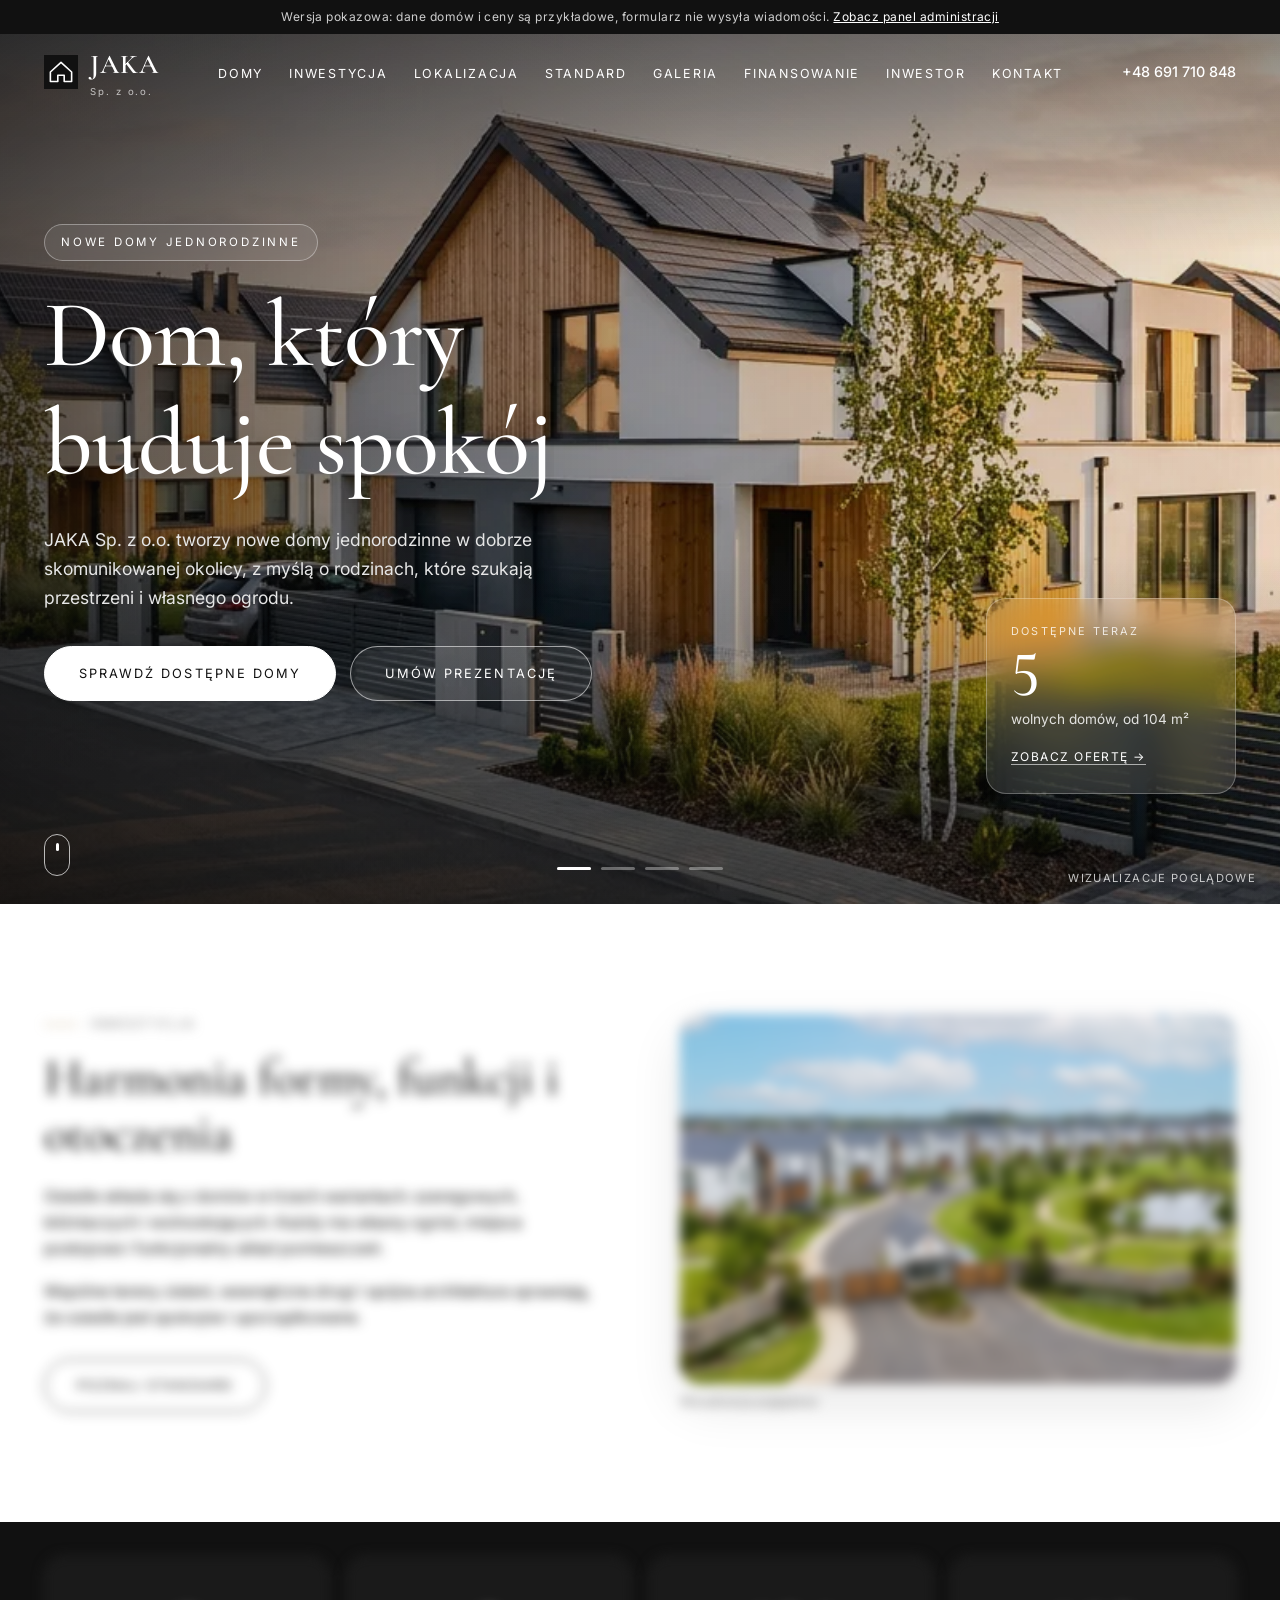
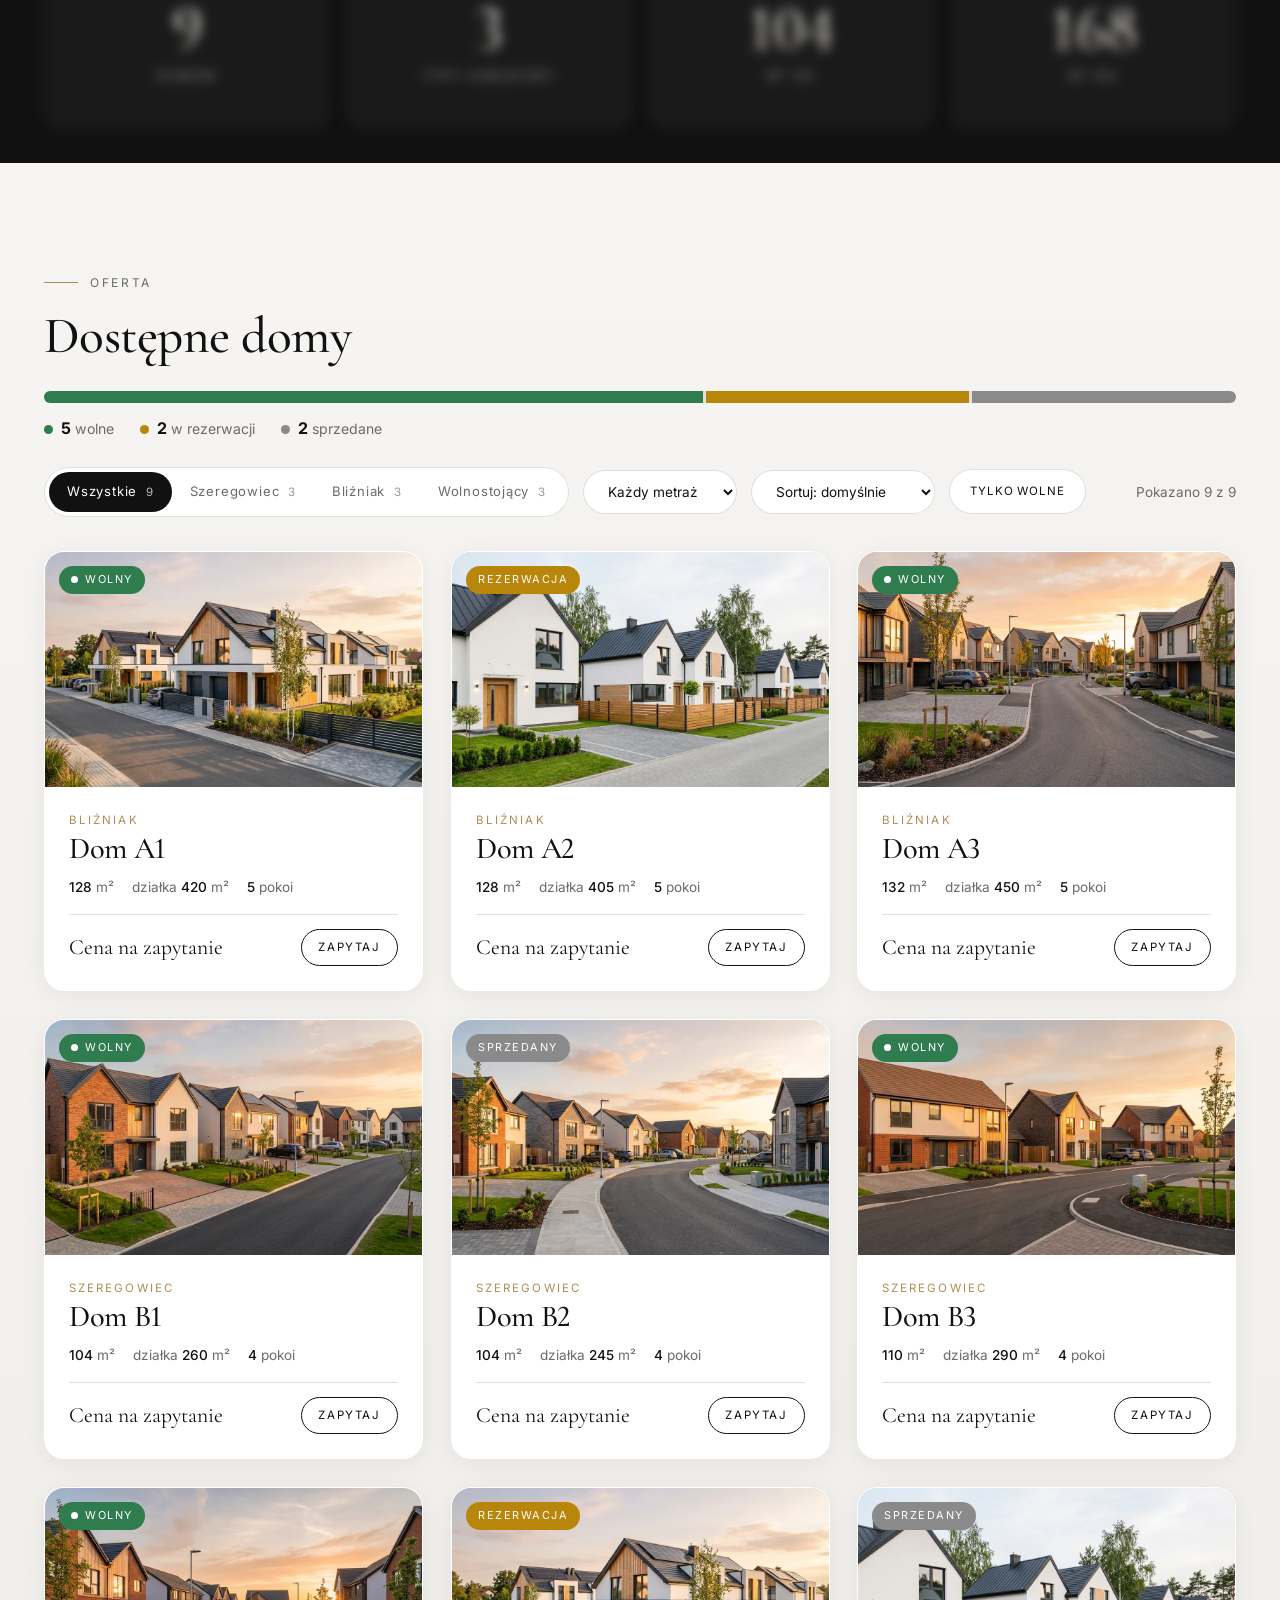
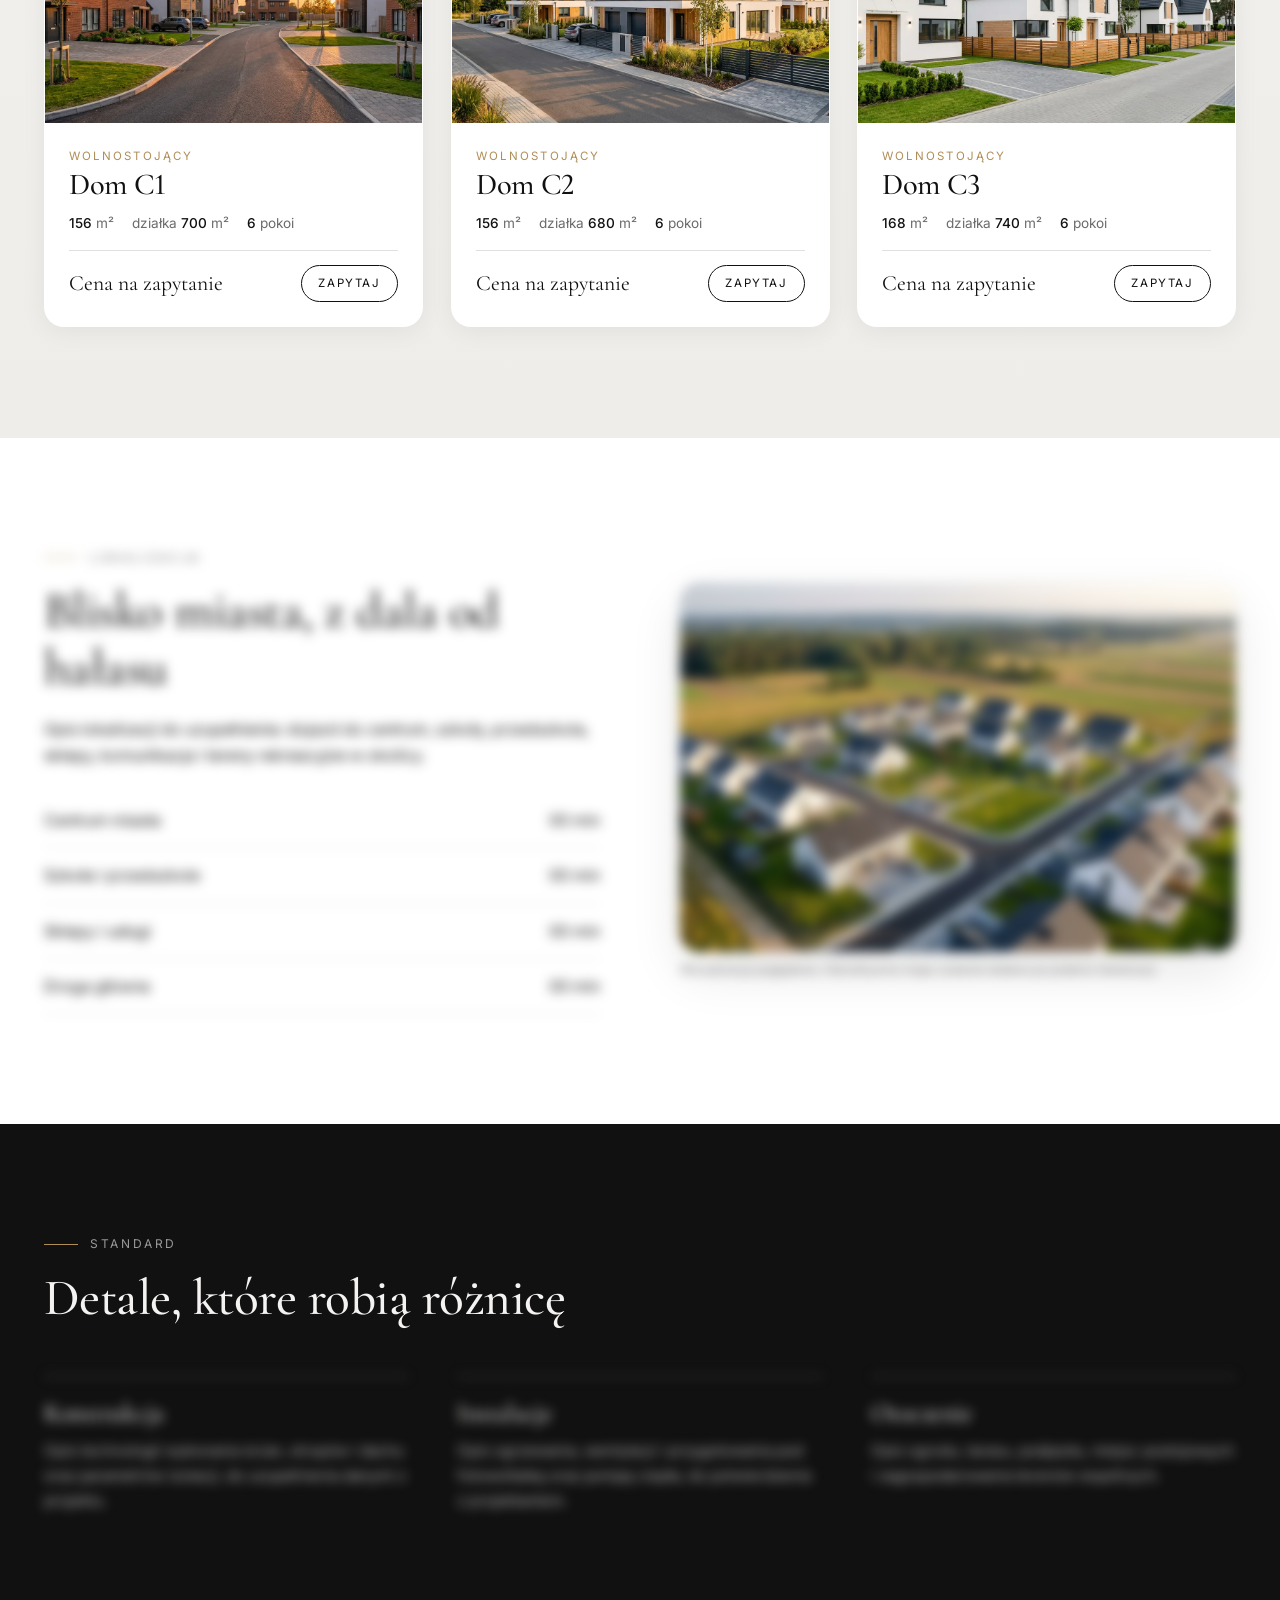
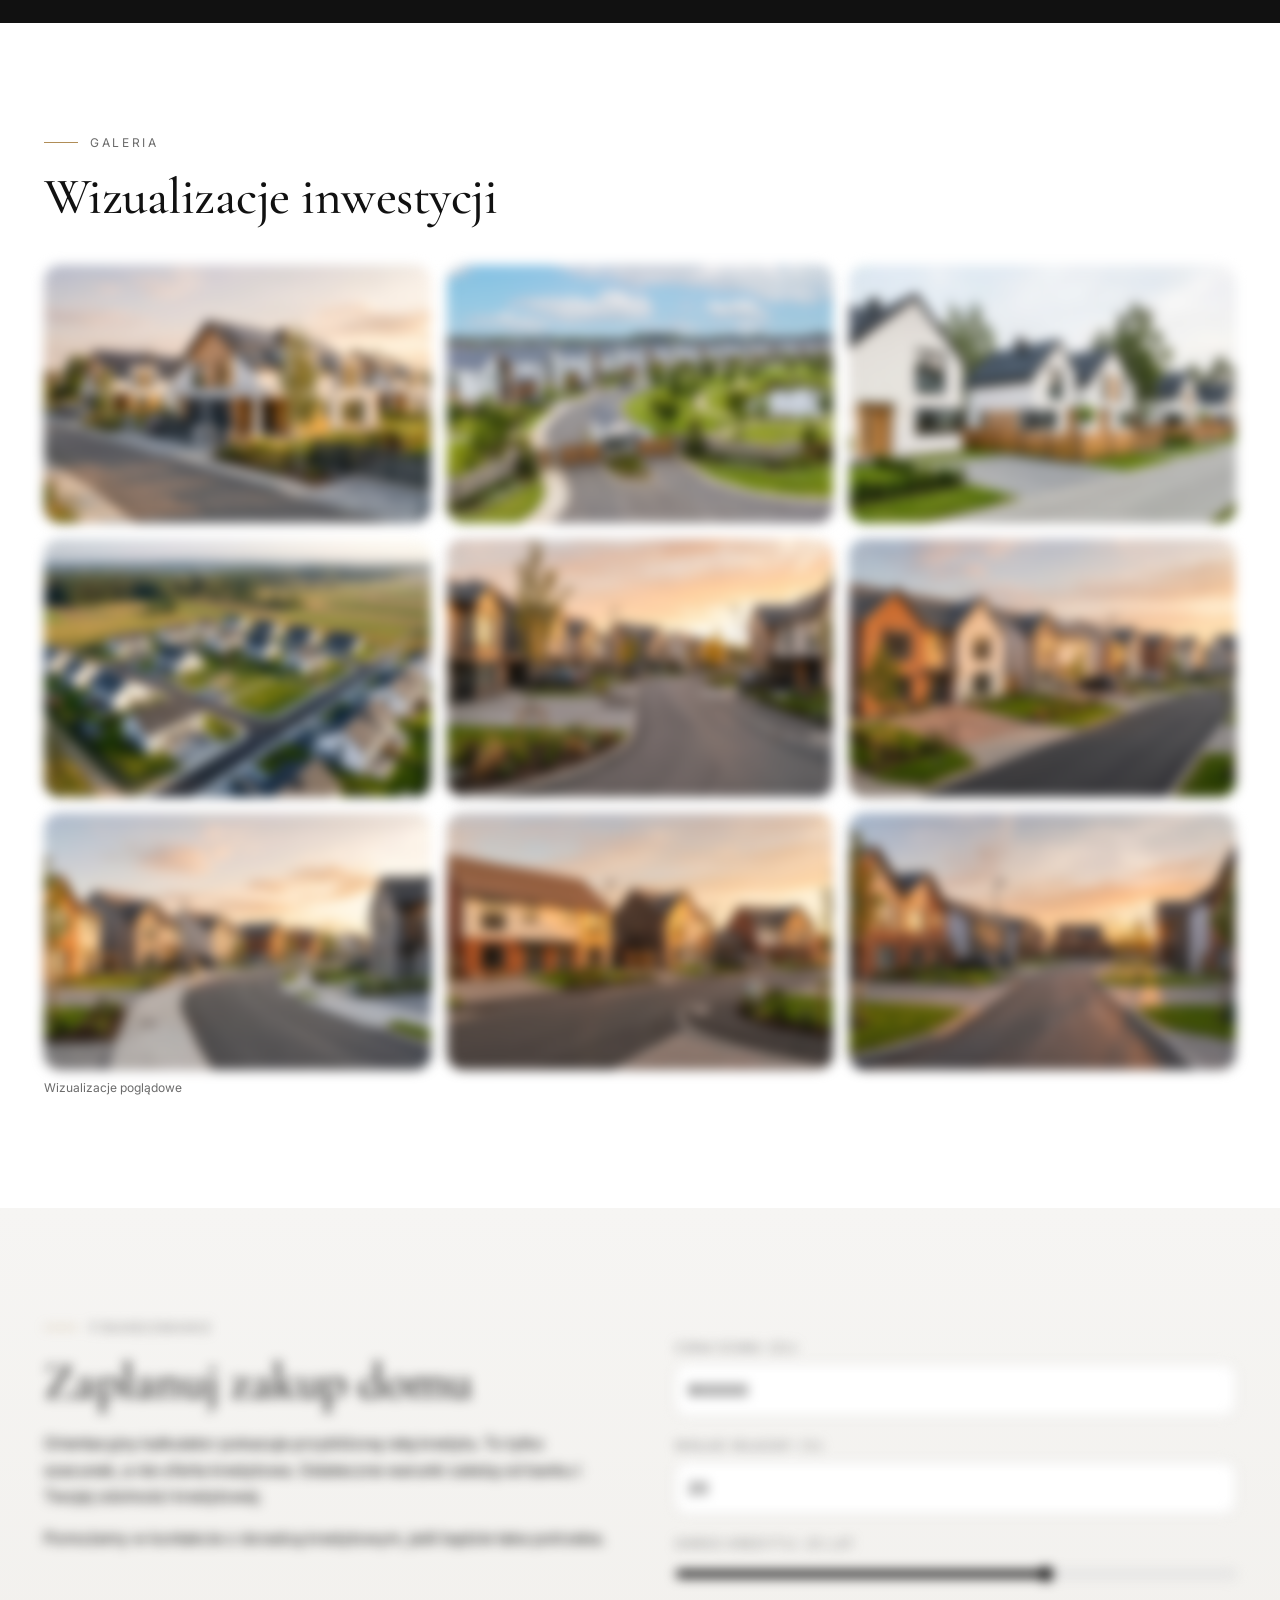
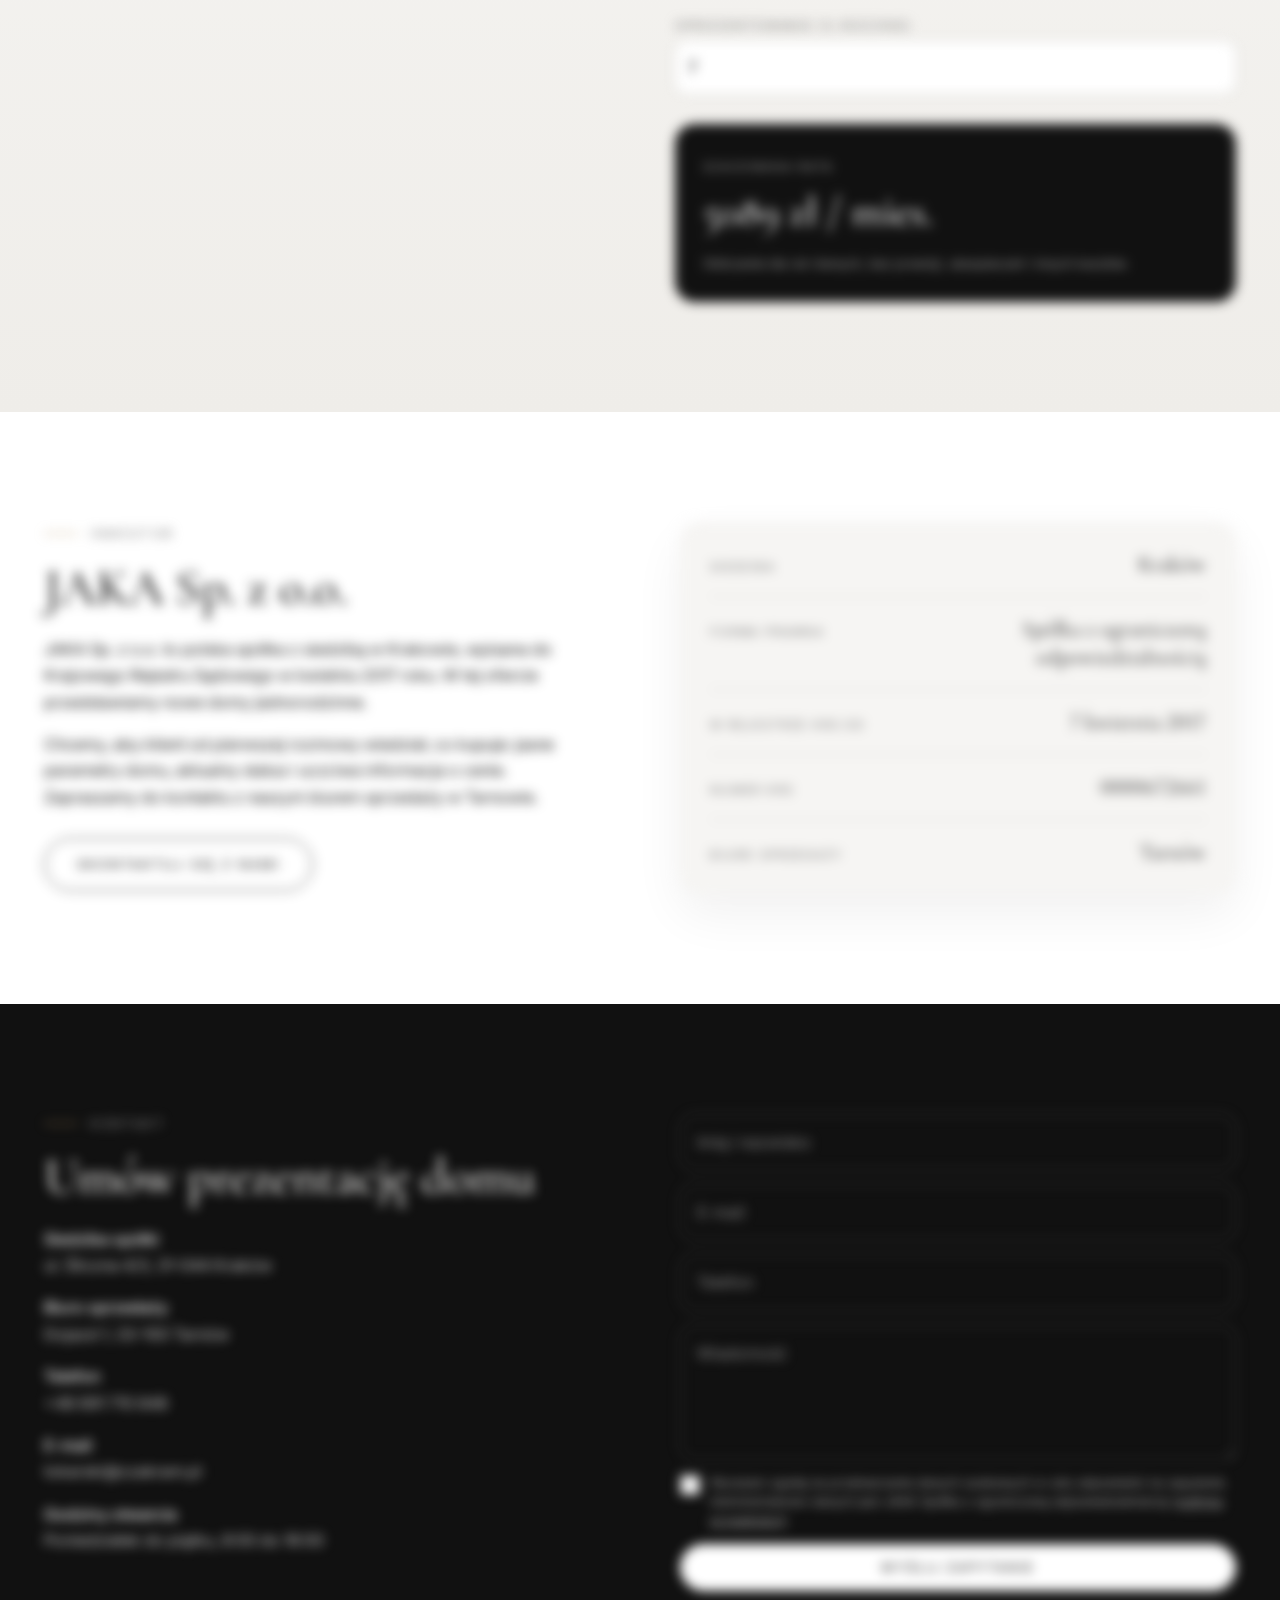
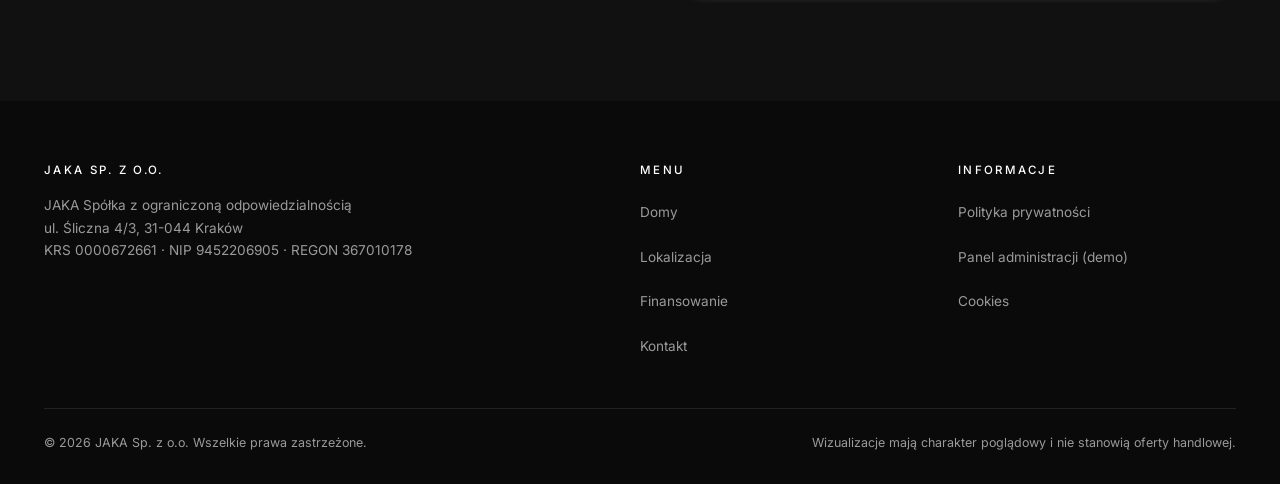
==== commit 2ba09568: "Panel administracji w wersji pokazowej Symulacja panelu w przegladarce (localStorage): logowanie dem" ====
--- a/index.html
+++ b/index.html
@@ -34,7 +34,7 @@
 <link rel="stylesheet" href="css/style.css">
 </head>
 <body>
-<div class="devbar">Wersja pokazowa: dane domów i ceny są przykładowe, a formularz nie wysyła wiadomości</div>
+<div class="devbar">Wersja pokazowa: dane domów i ceny są przykładowe, formularz nie wysyła wiadomości. <a href="admin/" style="color:#fff;text-decoration:underline">Zobacz panel administracji</a></div>
 
 <header class="site">
   <div class="wrap nav">
@@ -260,7 +260,7 @@
     <div class="foot">
       <div><h4>JAKA Sp. z o.o.</h4><p>JAKA Spółka z ograniczoną odpowiedzialnością<br>ul. Śliczna 4/3, 31-044 Kraków<br>KRS 0000672661 &middot; NIP 9452206905 &middot; REGON 367010178</p></div>
       <div><h4>Menu</h4><ul><li><a href="#domy">Domy</a></li><li><a href="#lokalizacja">Lokalizacja</a></li><li><a href="#finansowanie">Finansowanie</a></li><li><a href="#kontakt">Kontakt</a></li></ul></div>
-      <div><h4>Informacje</h4><ul><li><a href="polityka-prywatnosci.html">Polityka prywatności</a></li><li><a href="polityka-prywatnosci.html#cookies">Cookies</a></li></ul></div>
+      <div><h4>Informacje</h4><ul><li><a href="polityka-prywatnosci.html">Polityka prywatności</a></li><li><a href="admin/">Panel administracji (demo)</a></li><li><a href="polityka-prywatnosci.html#cookies">Cookies</a></li></ul></div>
     </div>
     <div class="legal"><span>&copy; <span id="year"></span> JAKA Sp. z o.o. Wszelkie prawa zastrzeżone.</span><span>Wizualizacje mają charakter poglądowy i nie stanowią oferty handlowej.</span></div>
   </div>
@@ -273,7 +273,7 @@
   <button type="button" class="lb-nav next" id="lb-next" aria-label="Następne">&#8250;</button>
   <div class="lb-thumbs" id="lb-thumbs"></div>
 </div>
-<script>window.SITE={"houses":[{"id":"A1","type":"Bliźniak","area":128,"plot":420,"rooms":5,"price":null,"status":"free"},{"id":"A2","type":"Bliźniak","area":128,"plot":405,"rooms":5,"price":null,"status":"res"},{"id":"A3","type":"Bliźniak","area":132,"plot":450,"rooms":5,"price":null,"status":"free"},{"id":"B1","type":"Szeregowiec","area":104,"plot":260,"rooms":4,"price":null,"status":"free"},{"id":"B2","type":"Szeregowiec","area":104,"plot":245,"rooms":4,"price":null,"status":"sold"},{"id":"B3","type":"Szeregowiec","area":110,"plot":290,"rooms":4,"price":null,"status":"free"},{"id":"C1","type":"Wolnostojący","area":156,"plot":700,"rooms":6,"price":null,"status":"free"},{"id":"C2","type":"Wolnostojący","area":156,"plot":680,"rooms":6,"price":null,"status":"res"},{"id":"C3","type":"Wolnostojący","area":168,"plot":740,"rooms":6,"price":null,"status":"sold"}],"photos":[],"demo":false};</script>
+<script>window.SITE={"houses":[],"photos":[],"demo":true};</script>
 <script src="js/main.js"></script>
 </body>
 </html>
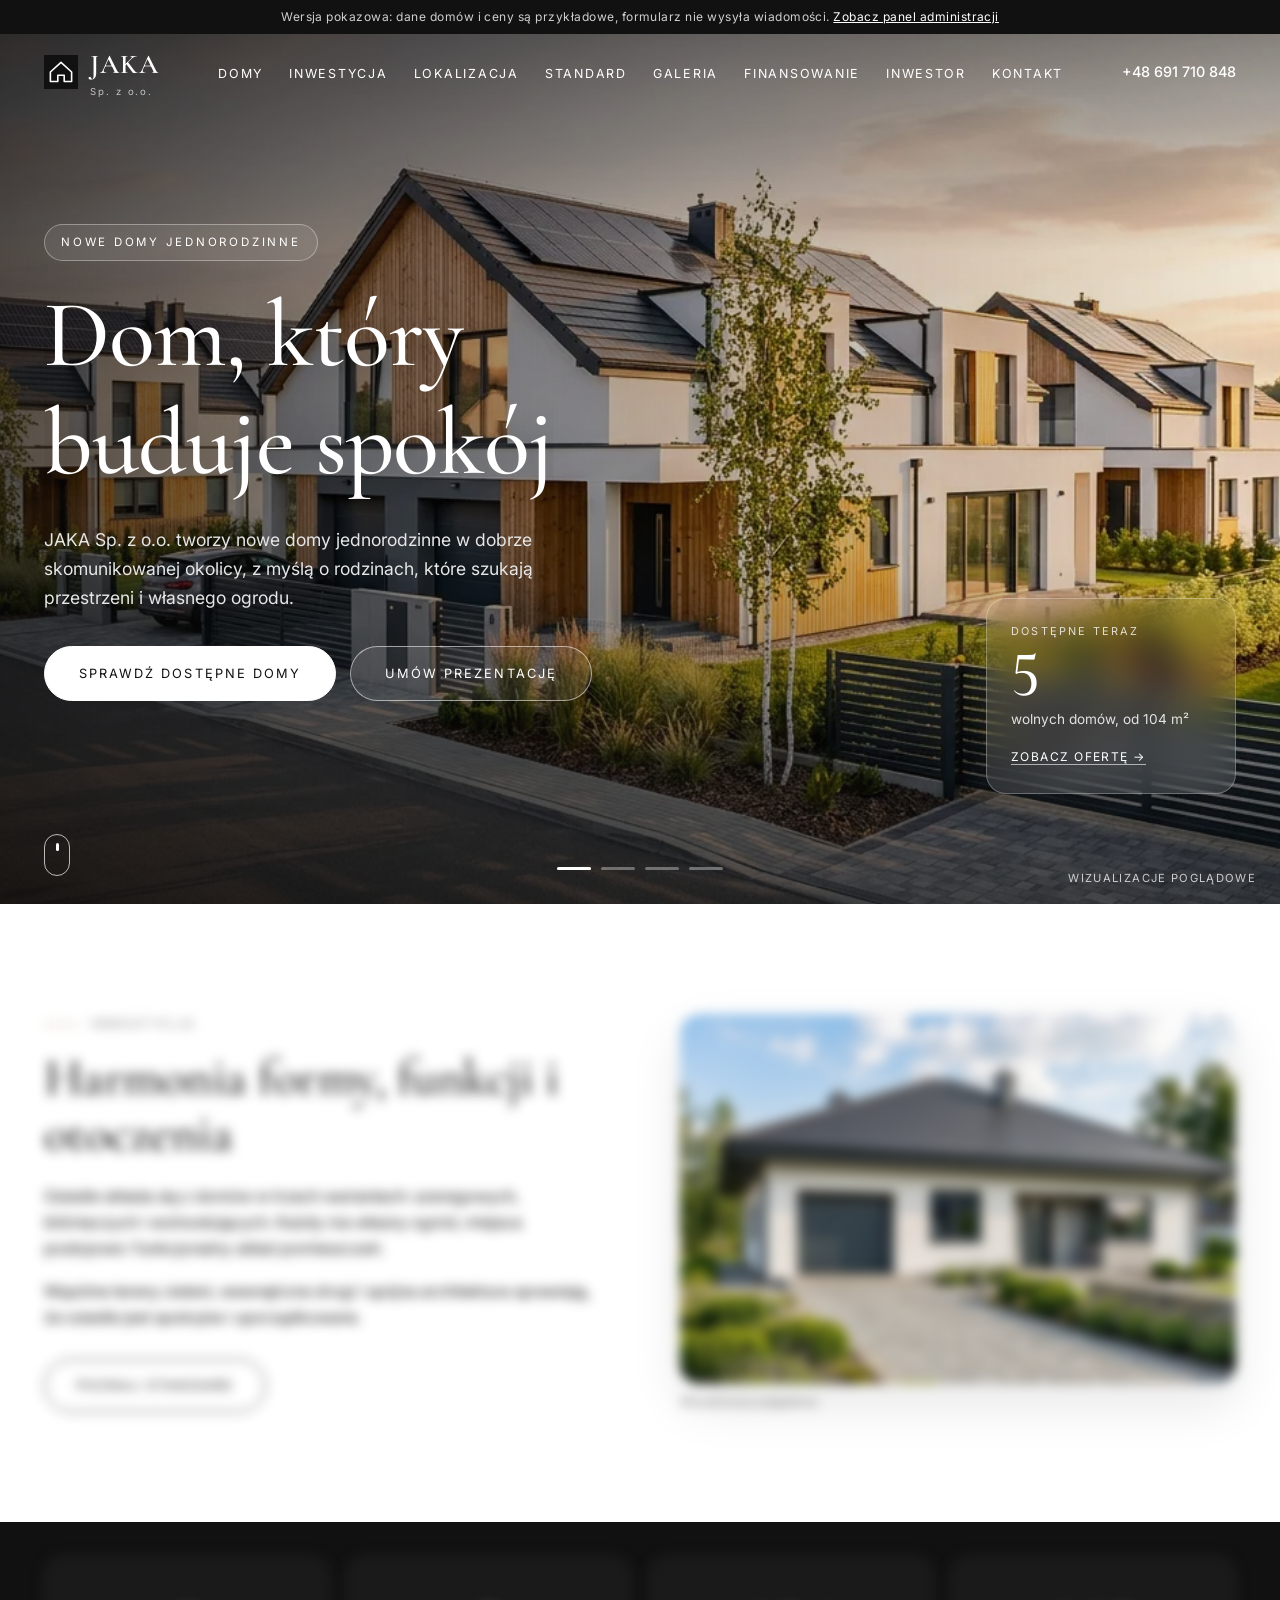
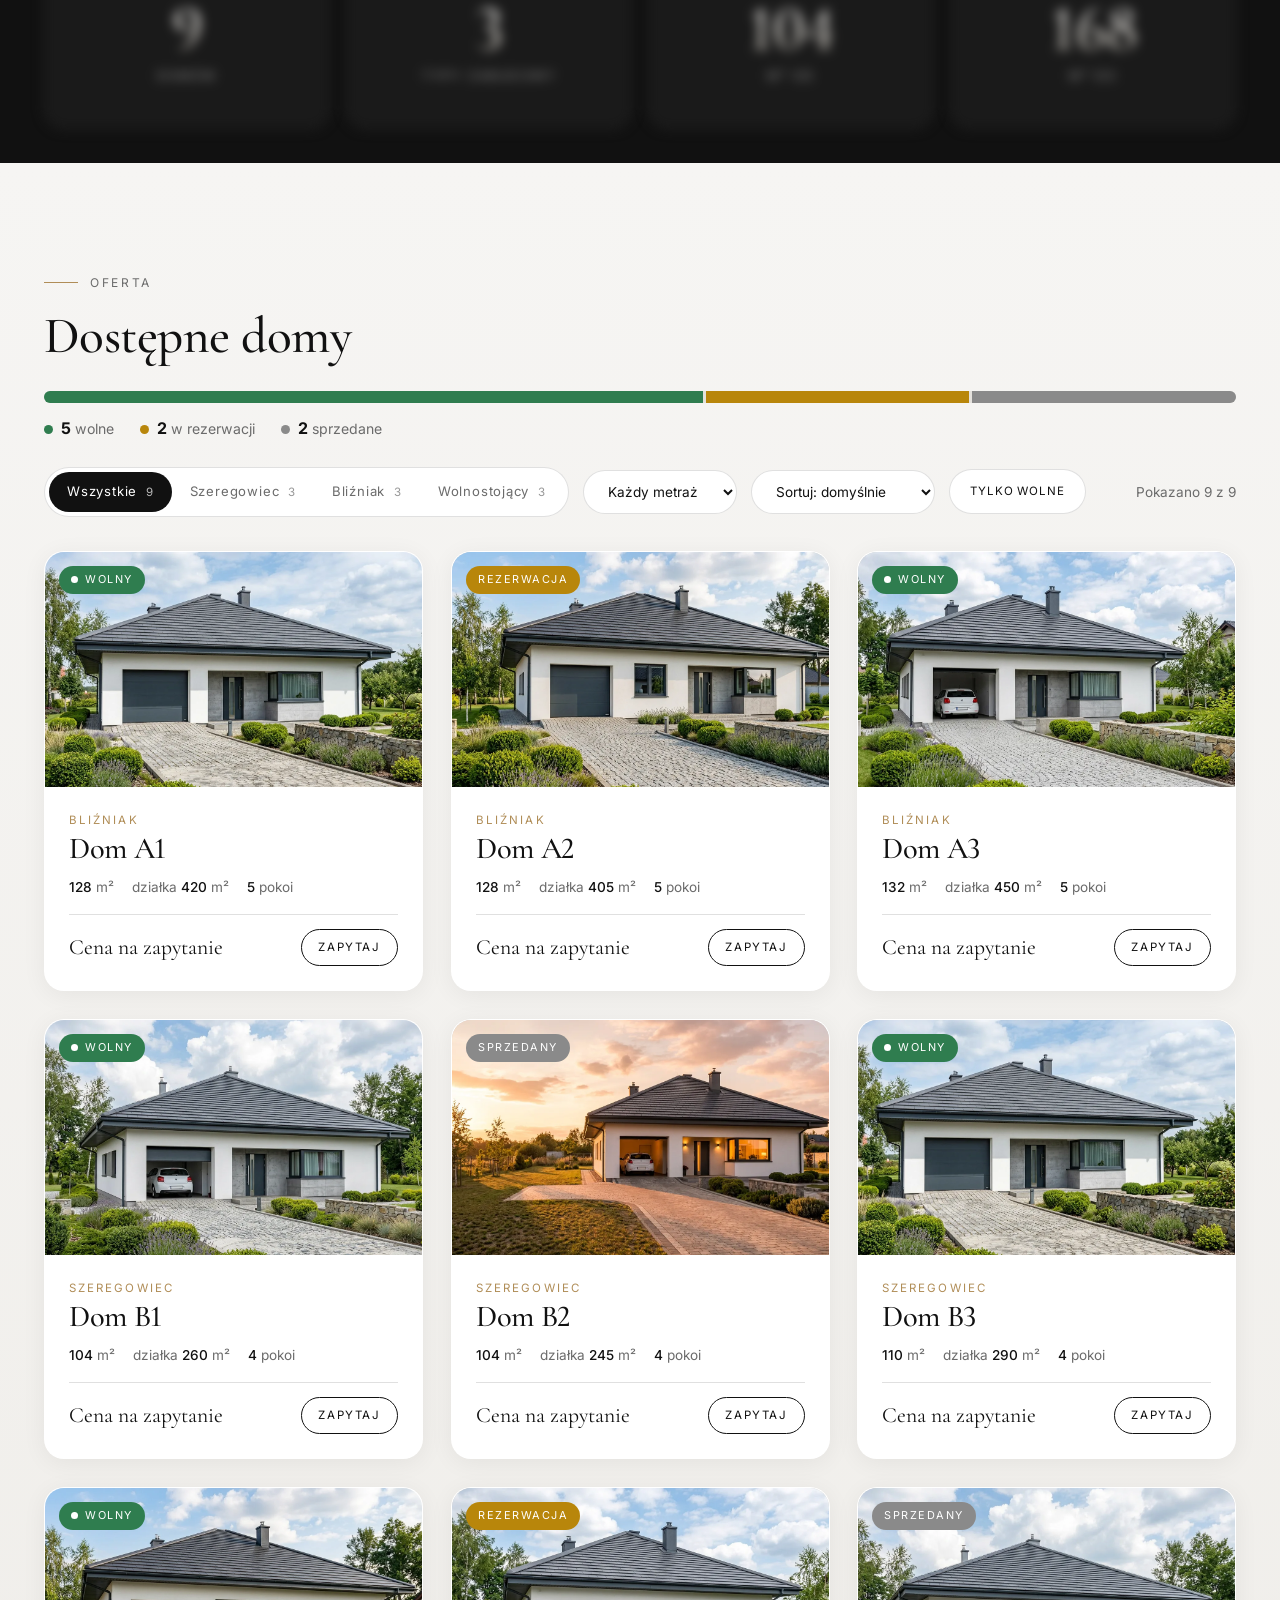
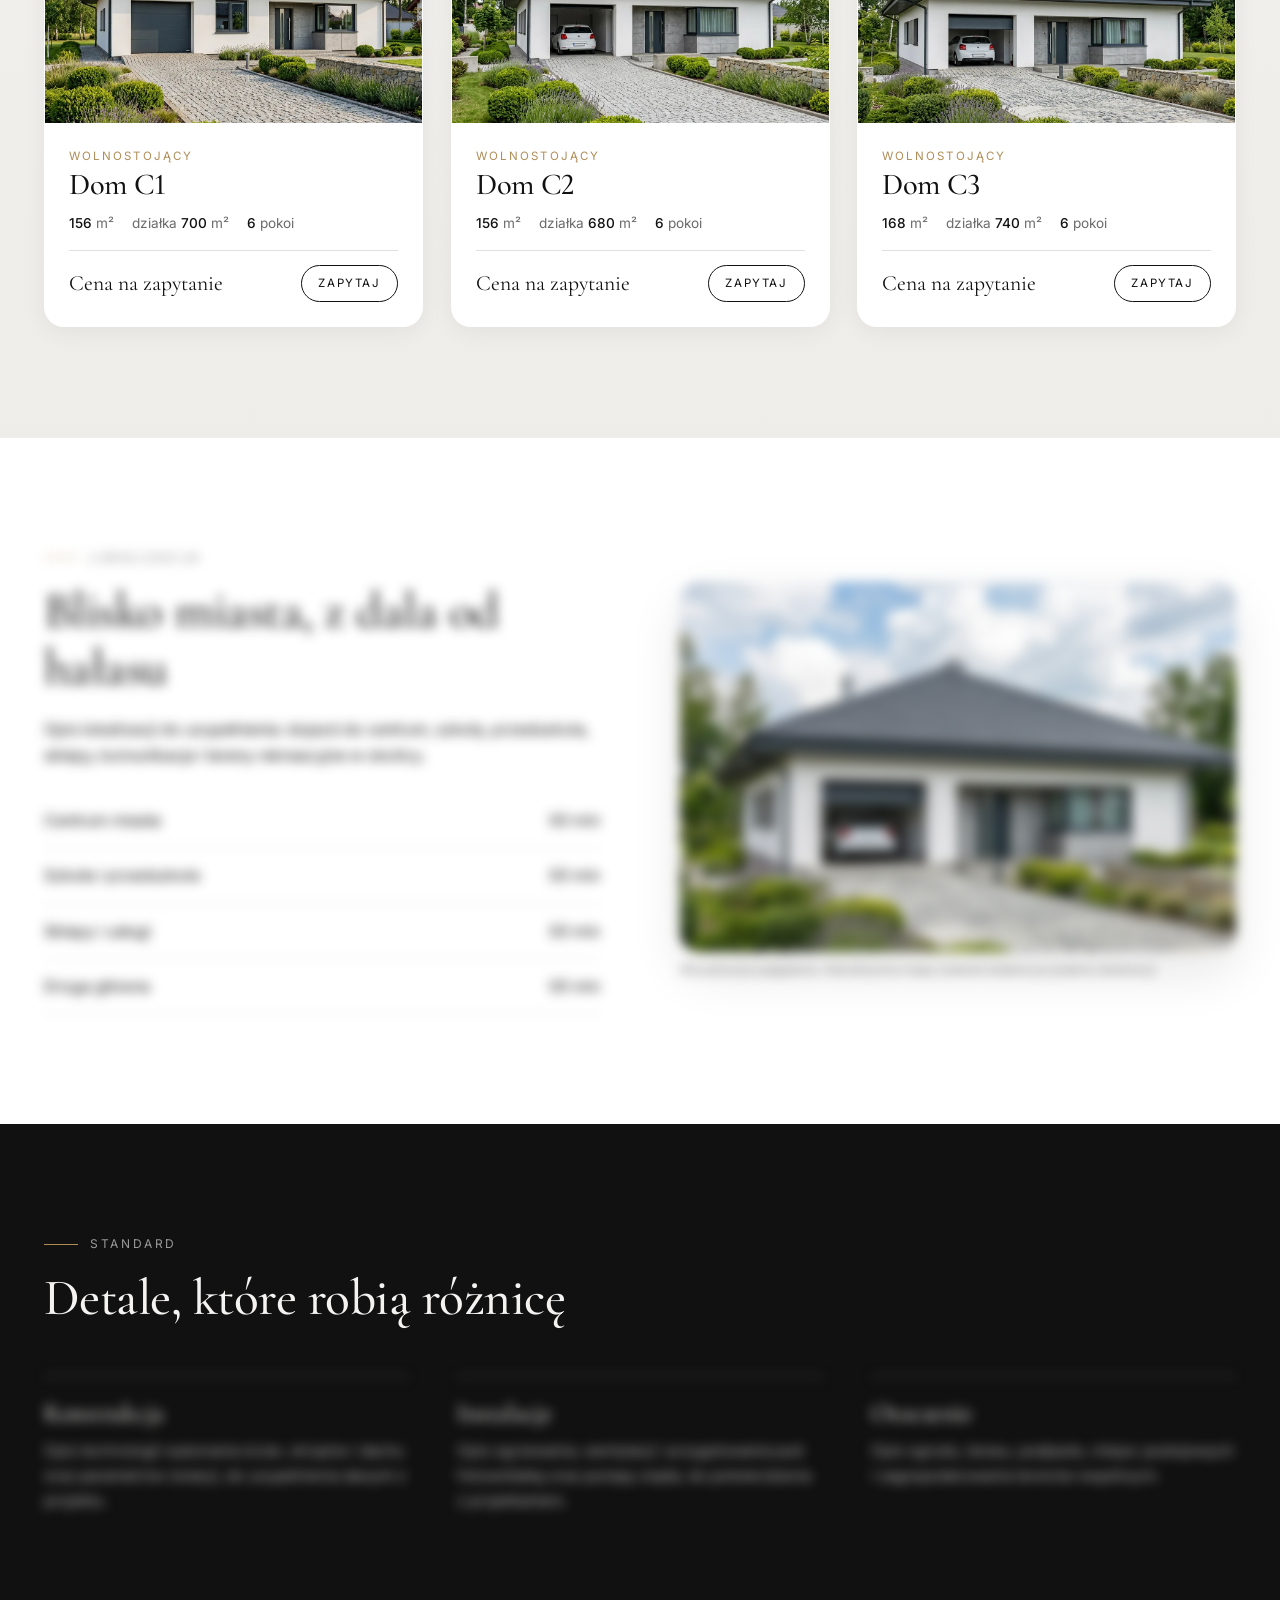
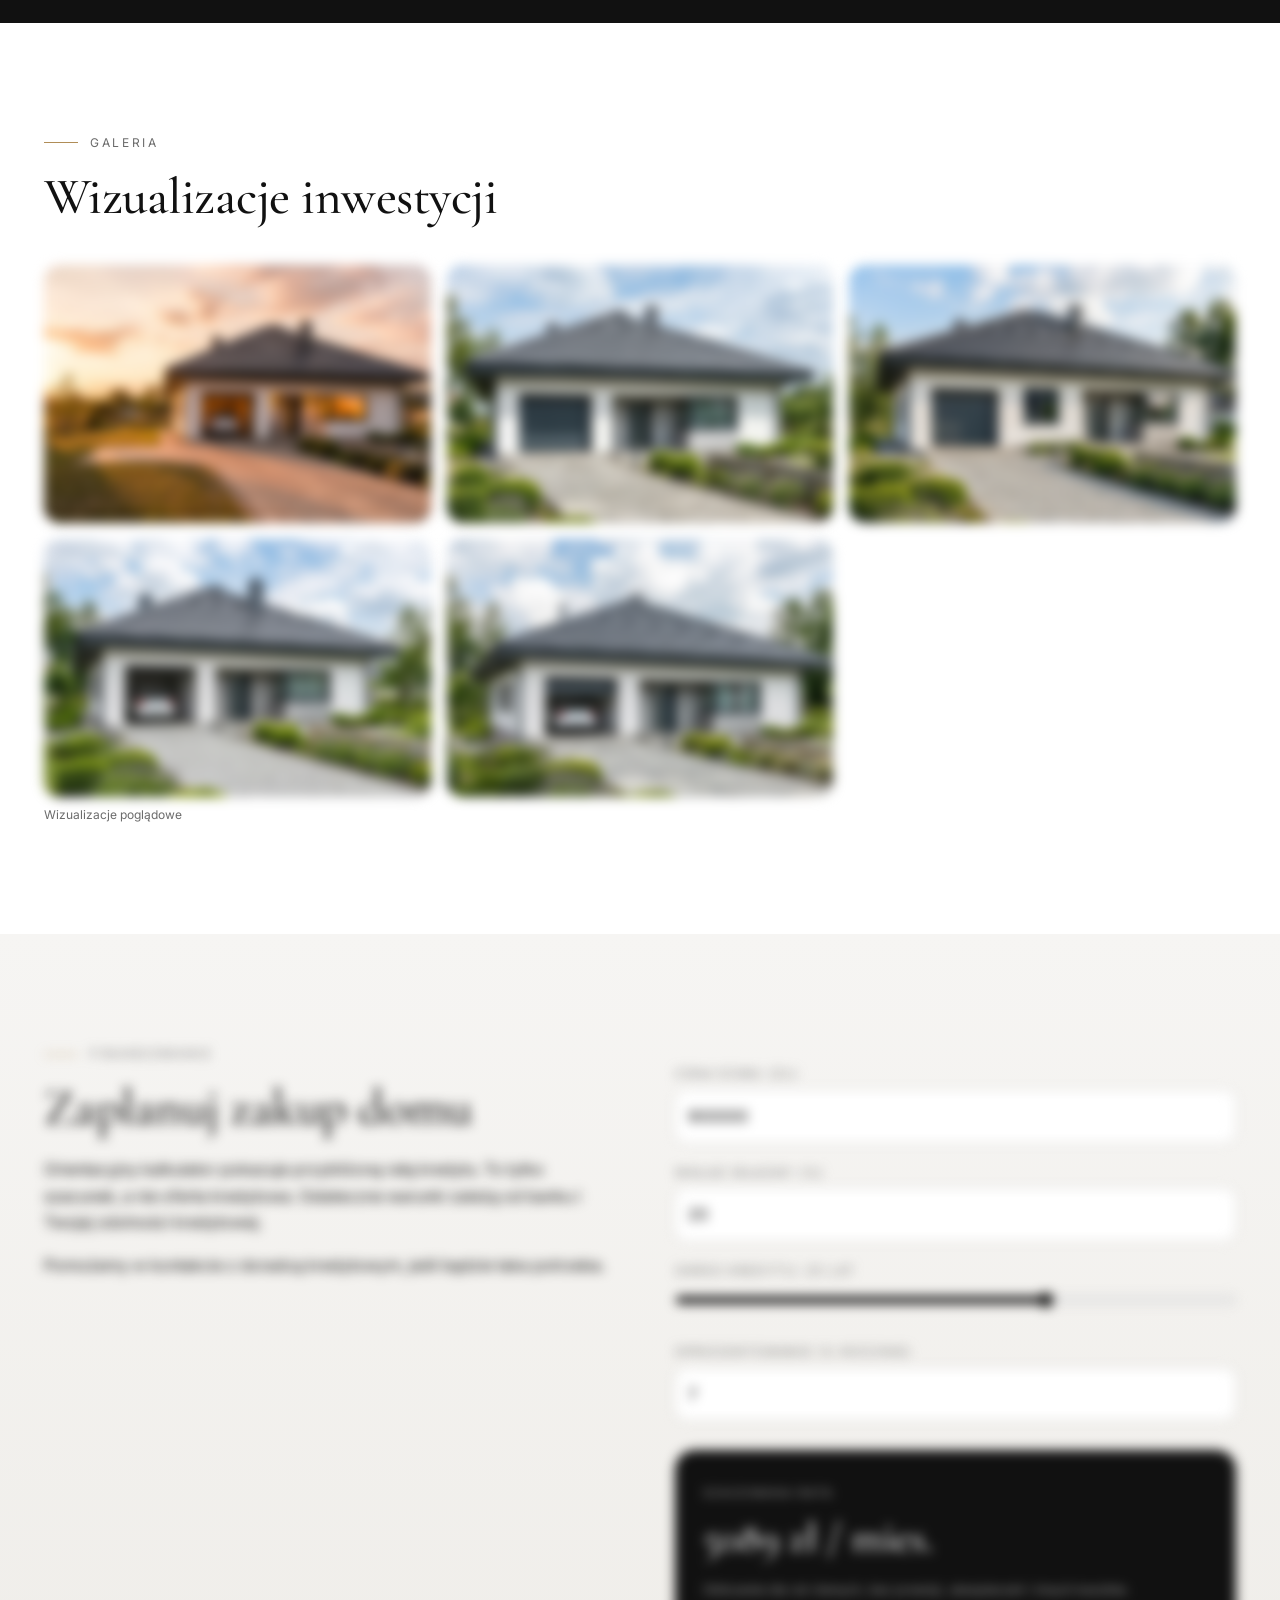
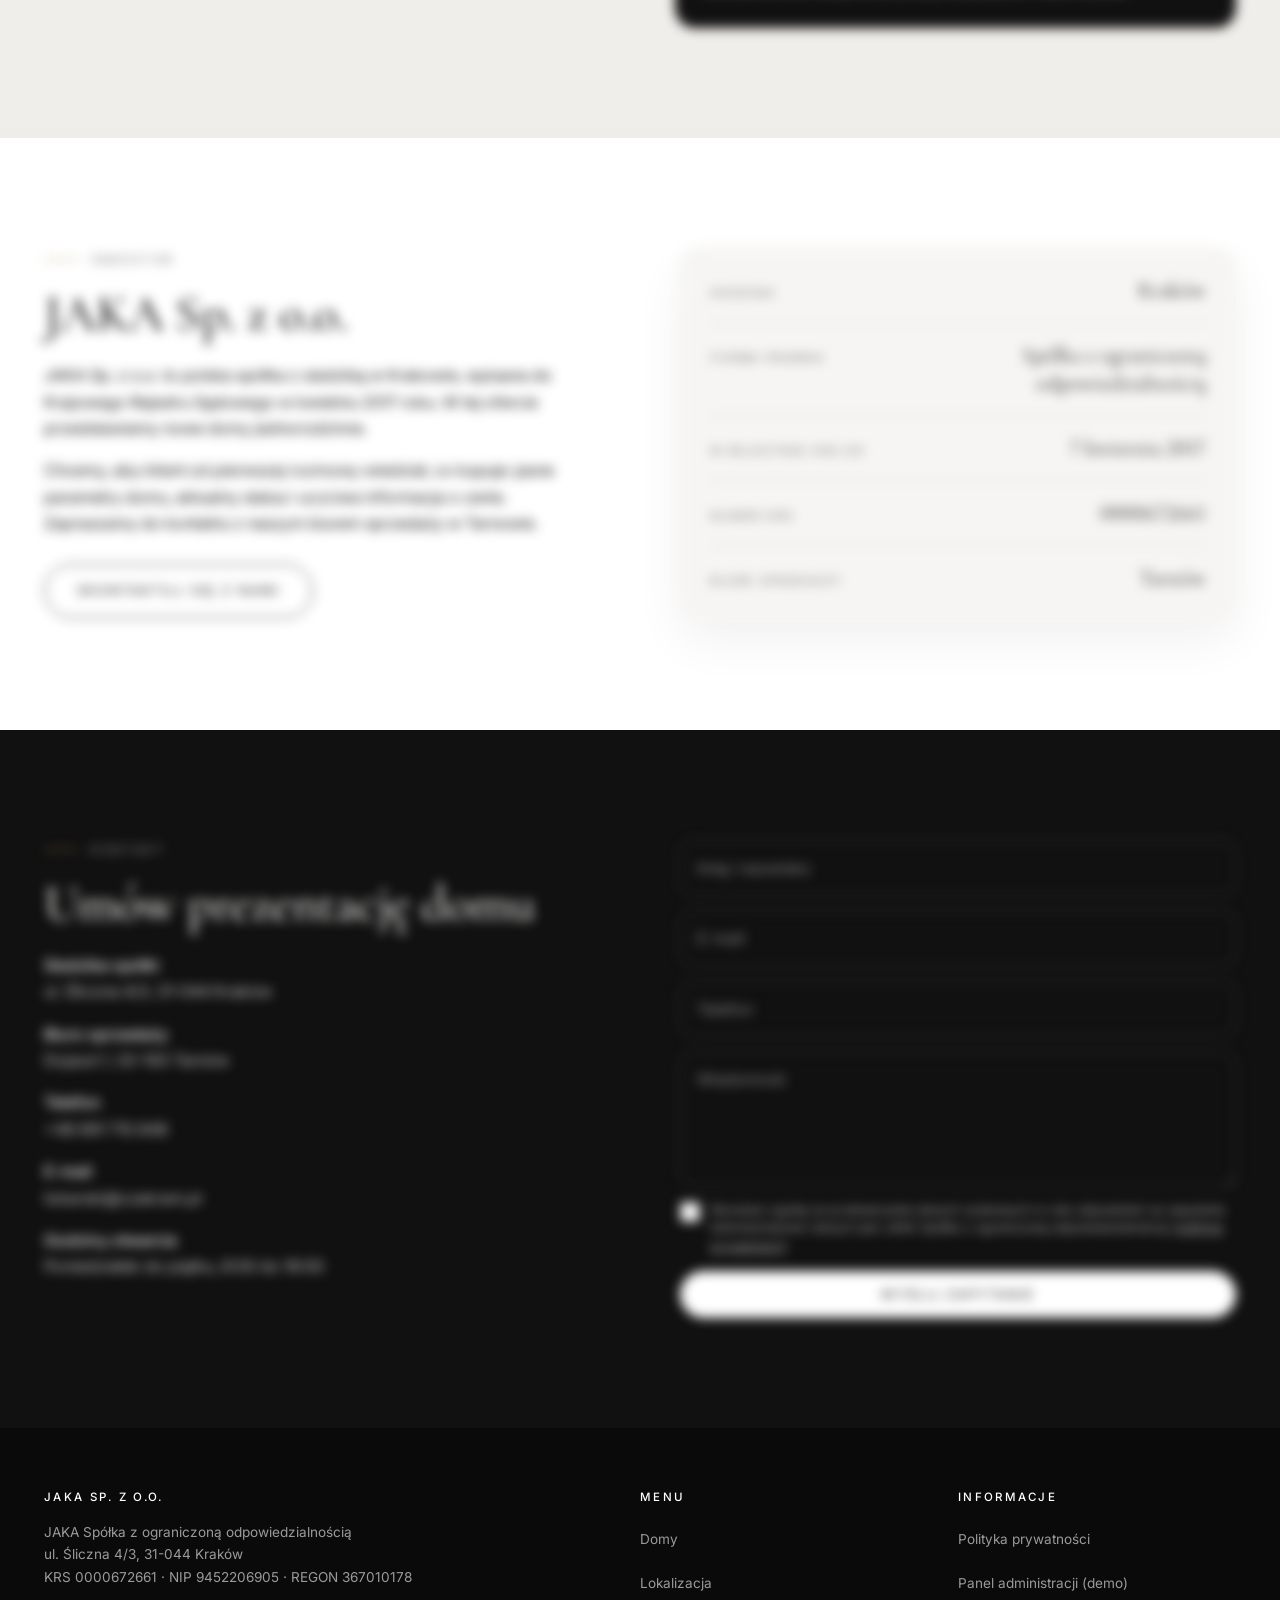
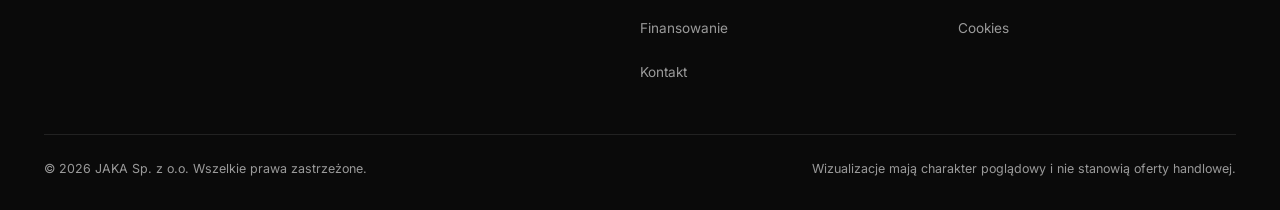
==== commit a3b2dbe0: "Odswiezona wersja pokazowa: zdjecia domu parterowego Co-Authored-By: Claude Sonnet 5.5 <noreply@anth" ====
--- a/index.html
+++ b/index.html
@@ -64,11 +64,11 @@
   <div class="slides">
     <div class="slide on"><picture>
       <source type="image/webp" srcset="img/hero-1000.webp 900w, img/hero.webp 1376w" sizes="100vw">
-      <img src="img/hero.jpg" width="1376" height="768" alt="Wizualizacja osiedla nowych domów bliźniaczych z drewnianymi akcentami o zachodzie słońca" fetchpriority="high" decoding="async">
+      <img src="img/hero.jpg" style="object-position:72% 55%" width="1376" height="768" alt="Wizualizacja parterowego domu z grafitowym dachem kopertowym i garażem o zachodzie słońca" fetchpriority="high" decoding="async">
     </picture></div>
-    <div class="slide"><img src="img/gal-4.webp" width="1200" height="670" alt="Widok z lotu ptaka na osiedle domów otoczone polami i lasem" loading="lazy" decoding="async"></div>
-    <div class="slide"><img src="img/gal-2.webp" width="1200" height="670" alt="Wizualizacja osiedla z bramą wjazdową, terenami zielonymi i stawem" loading="lazy" decoding="async"></div>
-    <div class="slide"><img src="img/gal-3.webp" width="1200" height="670" alt="Domy jednorodzinne z drewnianymi ogrodzeniami przy cichej ulicy" loading="lazy" decoding="async"></div>
+    <div class="slide"><img src="img/dom-2.webp" width="1376" height="768" alt="Dom parterowy z grafitowym dachem kopertowym, białą elewacją i garażem, widok od strony podjazdu" loading="lazy" decoding="async"></div>
+    <div class="slide"><img src="img/dom-3.webp" width="1376" height="768" alt="Dom parterowy z garażem w bryle i wejściem w niszy z szarą okładziną" loading="lazy" decoding="async"></div>
+    <div class="slide"><img src="img/dom-4.webp" width="1376" height="768" alt="Dom parterowy z otwartym garażem, podjazdem z kostki i ogrodem" loading="lazy" decoding="async"></div>
   </div>
   <div class="hero-shade"></div>
   <div class="wrap hero-inner">
@@ -98,7 +98,7 @@
       <p style="margin-top:28px"><a class="btn" href="#standard">Poznaj standard</a></p>
     </div>
     <div class="reveal">
-      <div class="ph wide"><img src="img/gal-2.webp" width="1200" height="670" loading="lazy" alt="Wizualizacja osiedla z bramą wjazdową, terenami zielonymi i stawem"></div>
+      <div class="ph wide"><img src="img/dom-3.webp" width="1376" height="768" loading="lazy" alt="Dom parterowy z garażem w bryle i wejściem w niszy z szarą okładziną"></div>
       <p class="cap">Wizualizacja poglądowa</p>
     </div>
   </div>
@@ -165,7 +165,7 @@
         <li><span>Droga główna</span><span>00 min</span></li>
       </ul>
     </div>
-    <div class="reveal"><div class="ph wide"><img src="img/gal-4.webp" width="1200" height="670" loading="lazy" alt="Widok z lotu ptaka na osiedle domów otoczone polami i lasem"></div><p class="cap">Wizualizacja poglądowa. Interaktywna mapa zostanie dodana po podaniu lokalizacji.</p></div>
+    <div class="reveal"><div class="ph wide"><img src="img/dom-5.webp" width="1376" height="768" loading="lazy" alt="Dom parterowy z dachem kopertowym wśród zieleni i brzóz"></div><p class="cap">Wizualizacja poglądowa. Interaktywna mapa zostanie dodana po podaniu lokalizacji.</p></div>
   </div>
 </section>
 
--- a/css/style.css
+++ b/css/style.css
@@ -383,3 +383,7 @@
 .facts dt{font-size:.72rem;letter-spacing:.16em;text-transform:uppercase;color:var(--mute);flex:0 0 auto}
 .facts dd{font-family:var(--serif);font-size:1.4rem;line-height:1.25;text-align:right;font-variant-numeric:lining-nums}
 @media(max-width:620px){.facts{padding:6px 20px}.facts div{flex-direction:column;gap:4px}.facts dd{text-align:left}}
+
+/* hero: mniejsze przybliżenie i paralaksa, żeby cały dom był widoczny */
+.slides{inset:-7% 0}
+.slide.on img{transform:scale(1.05)}
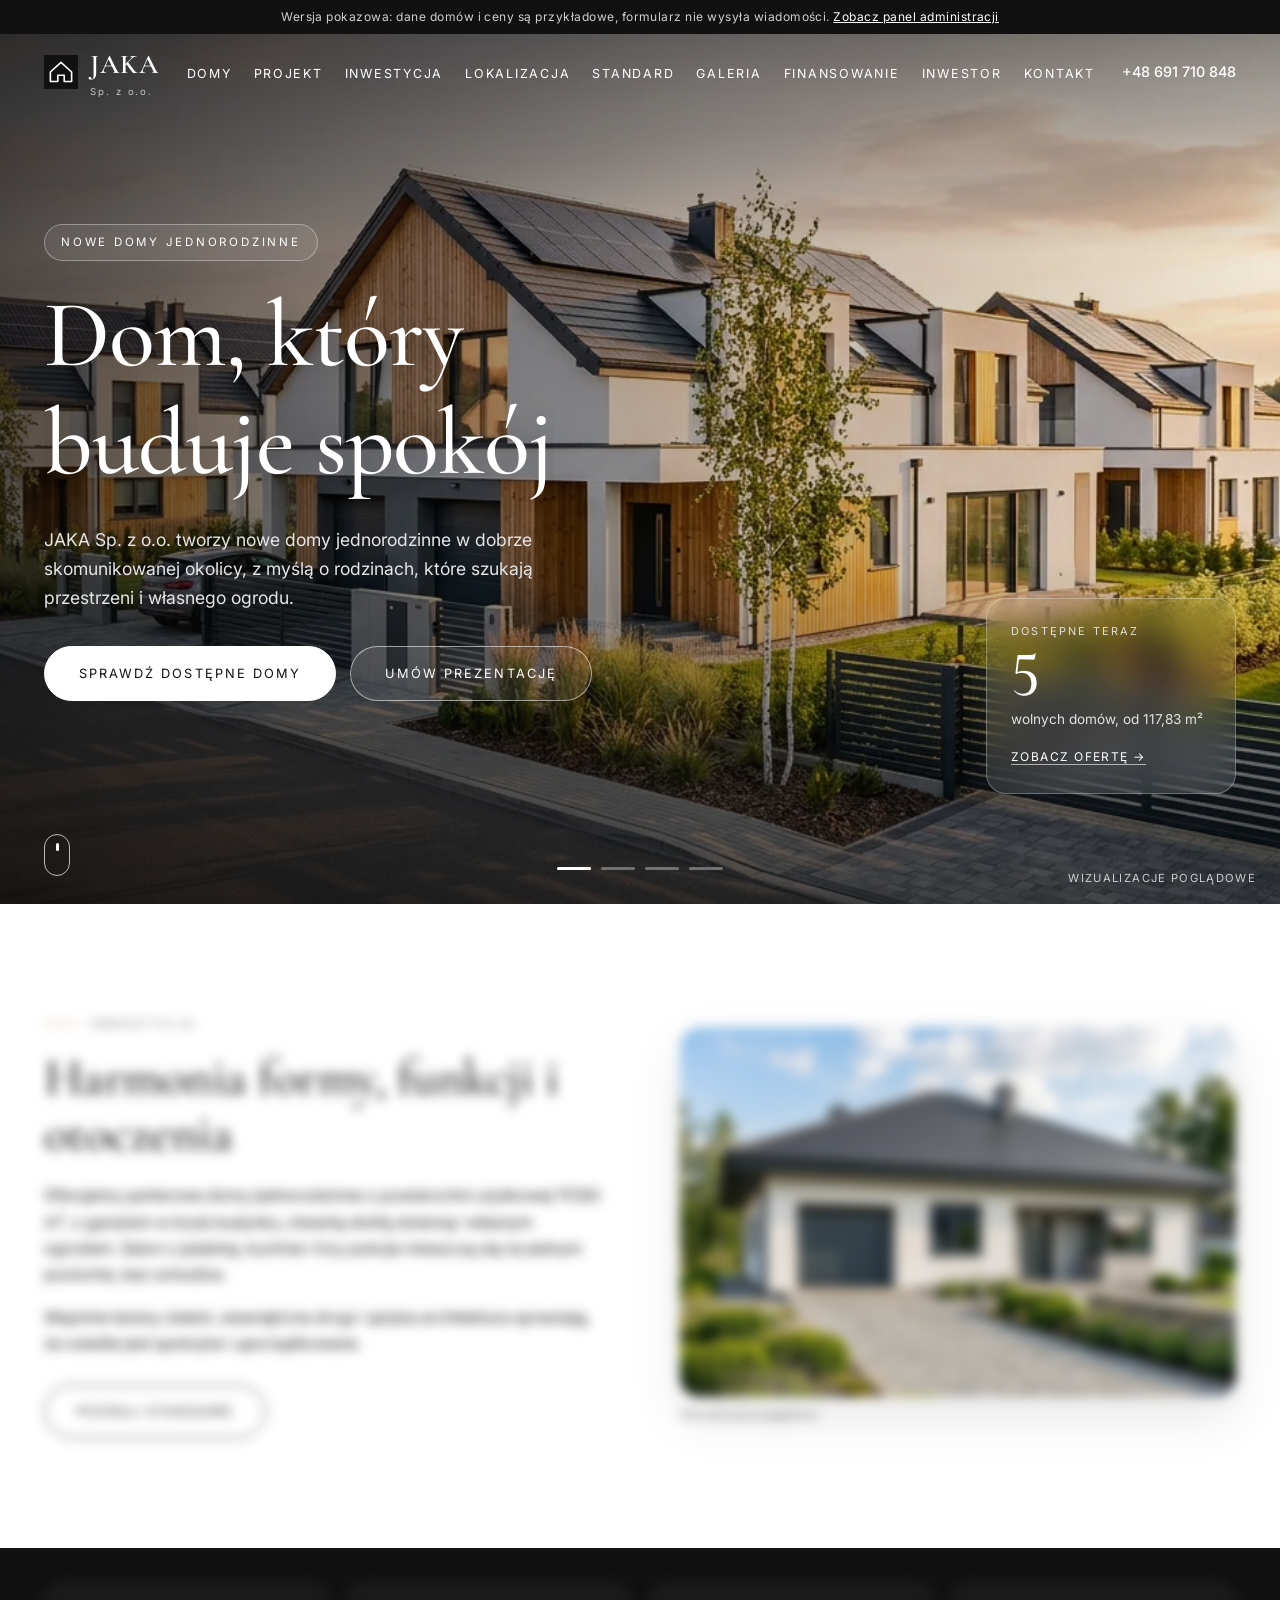
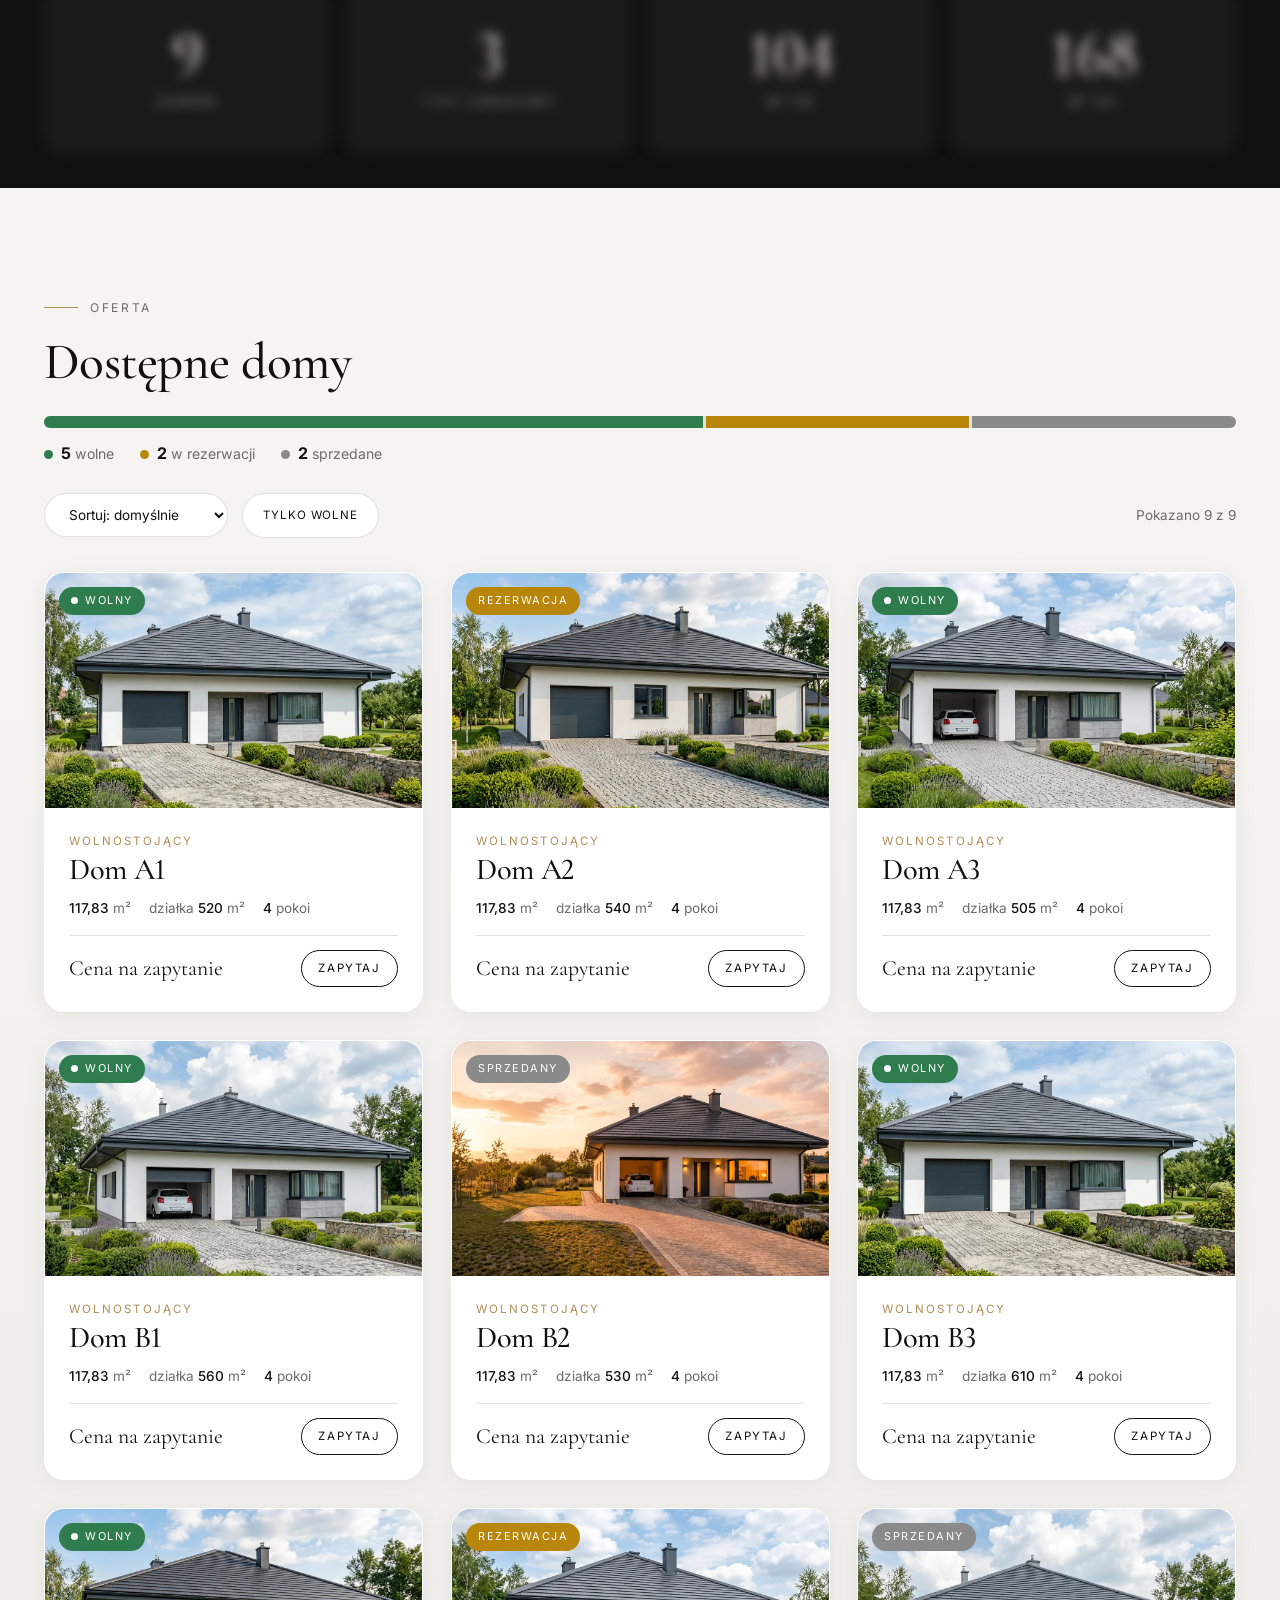
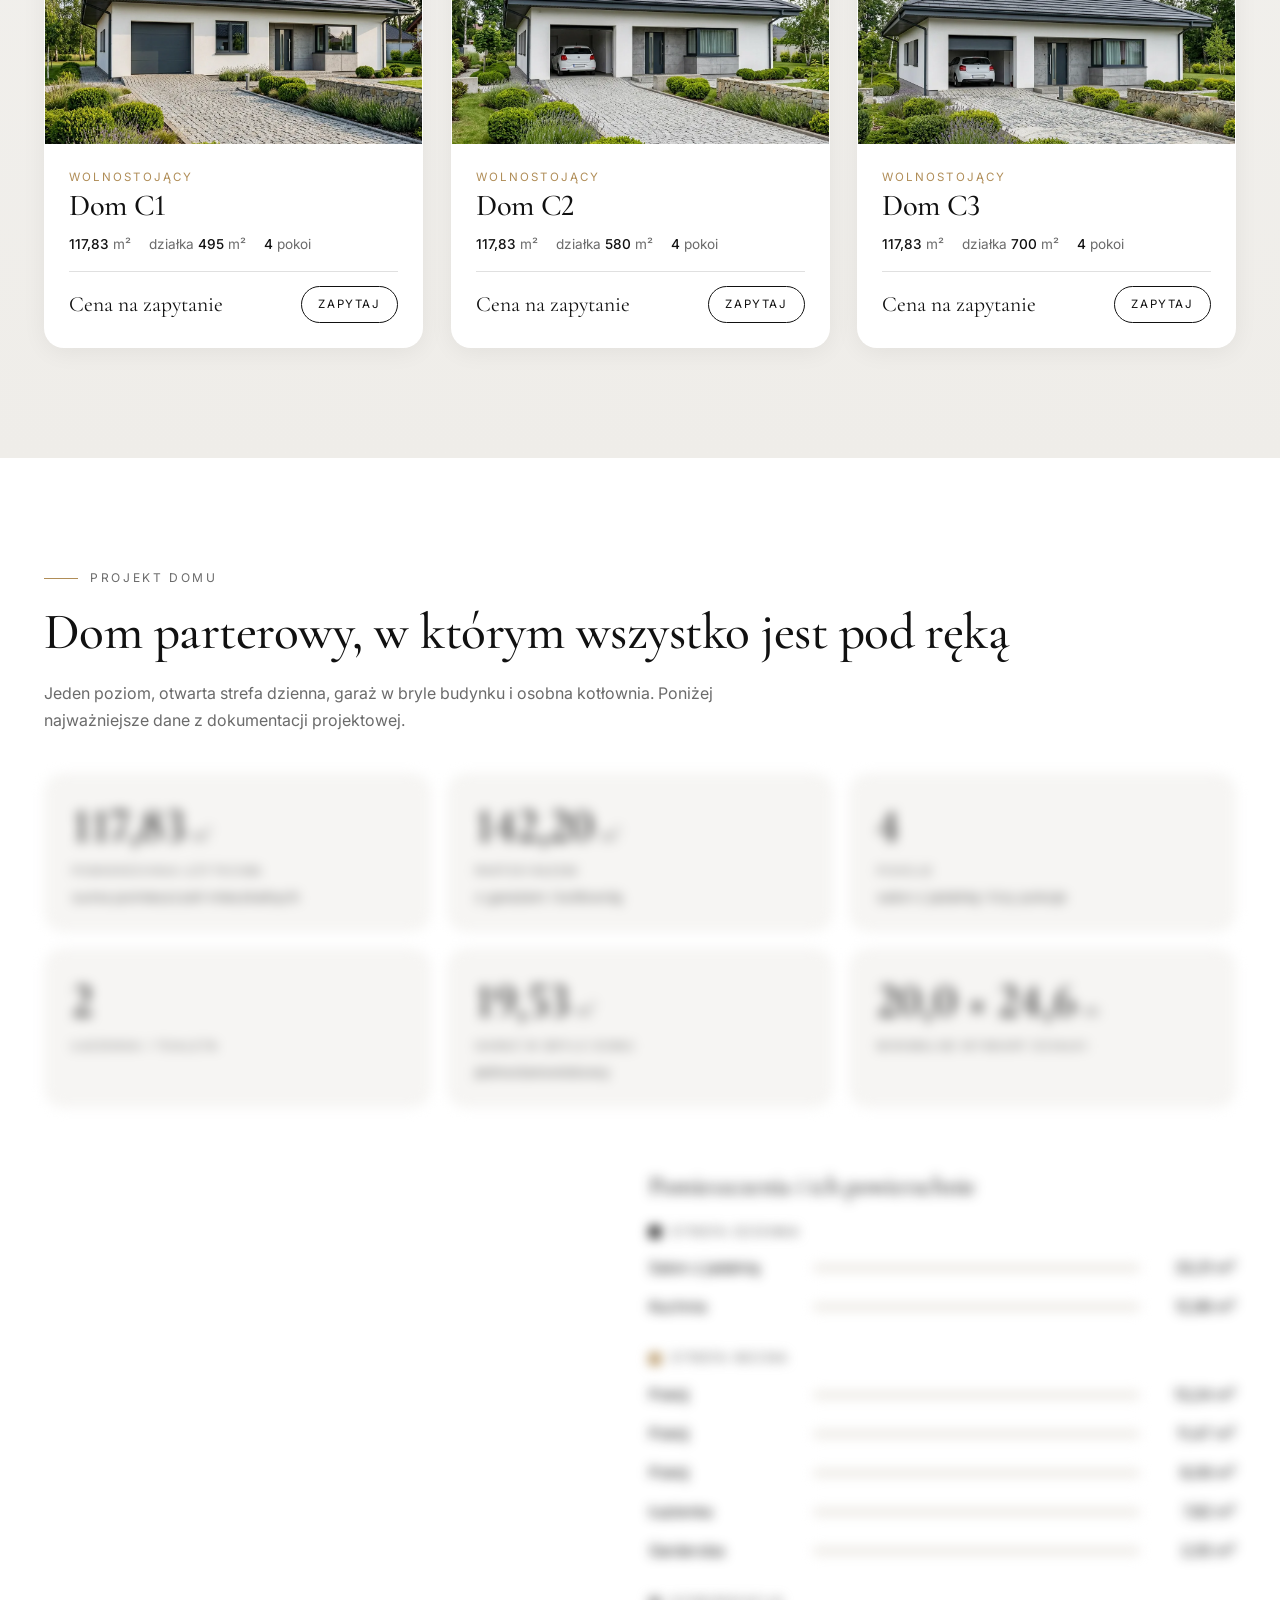
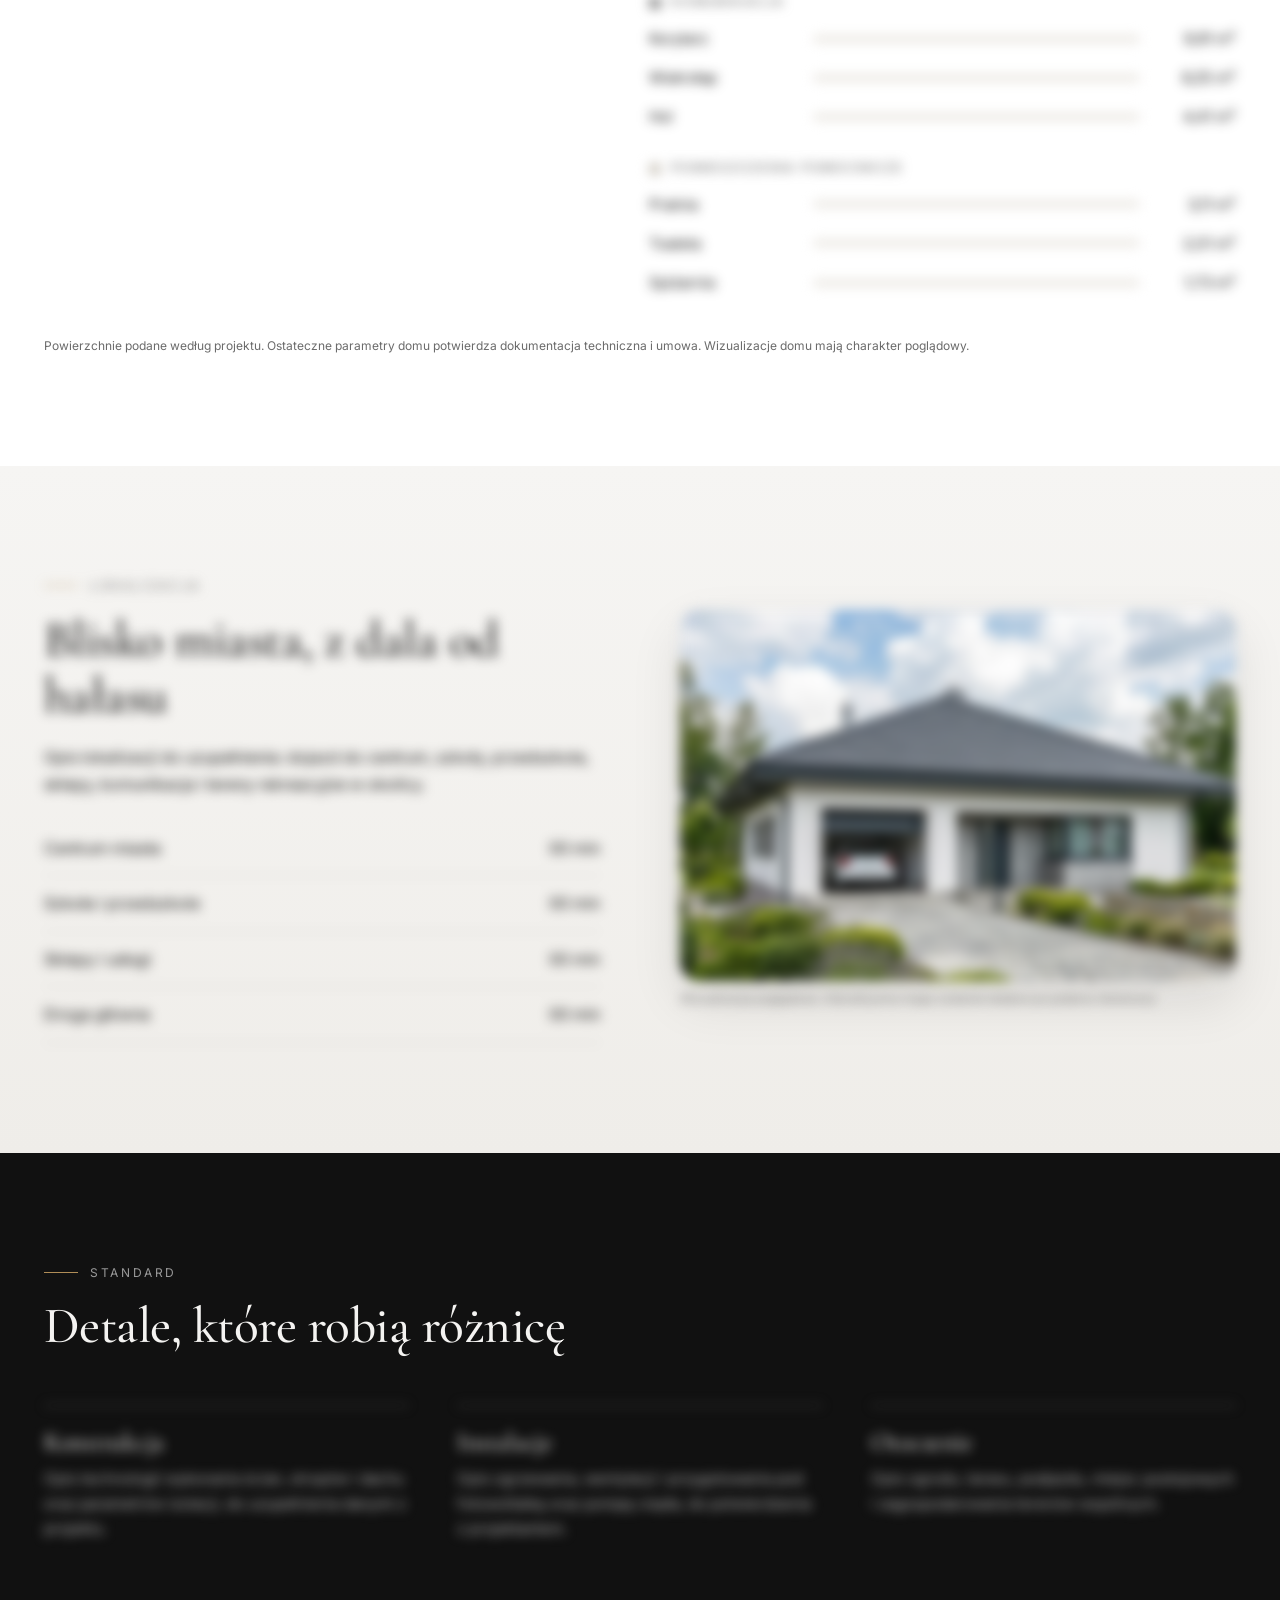
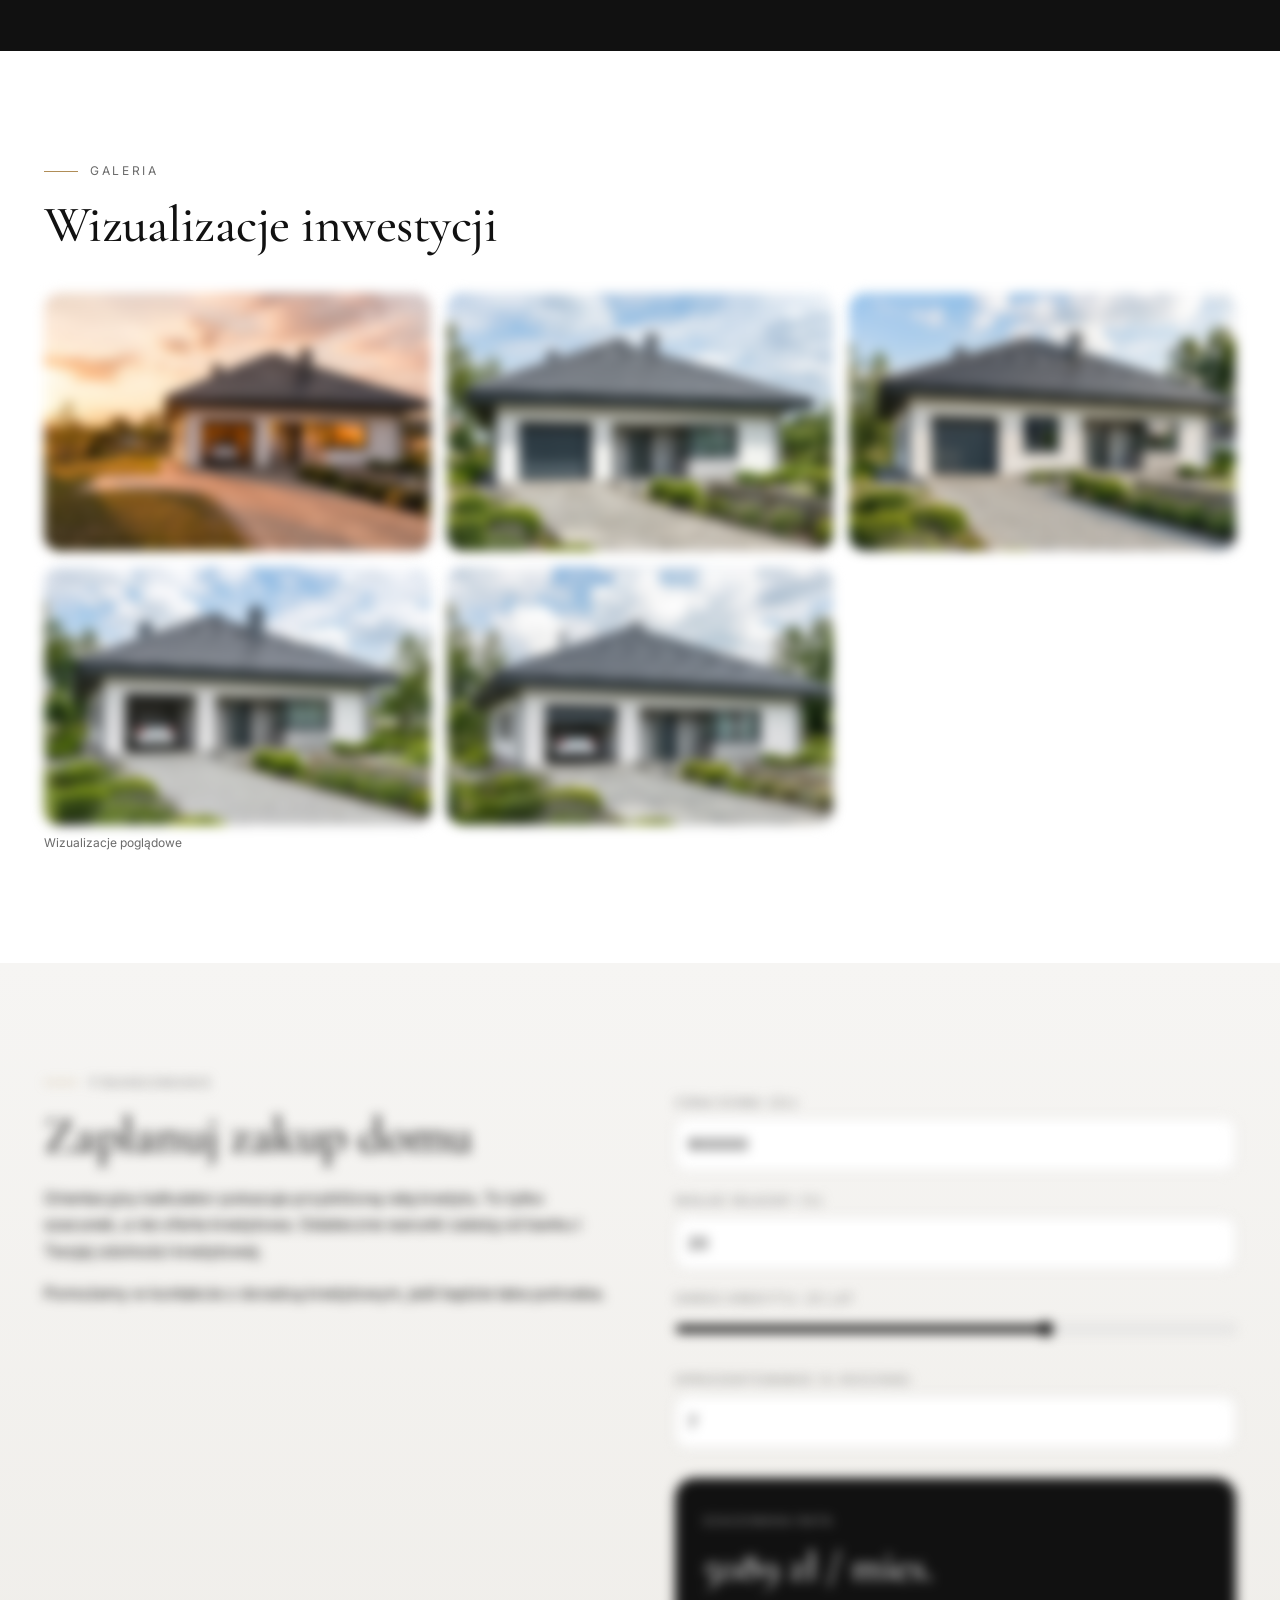
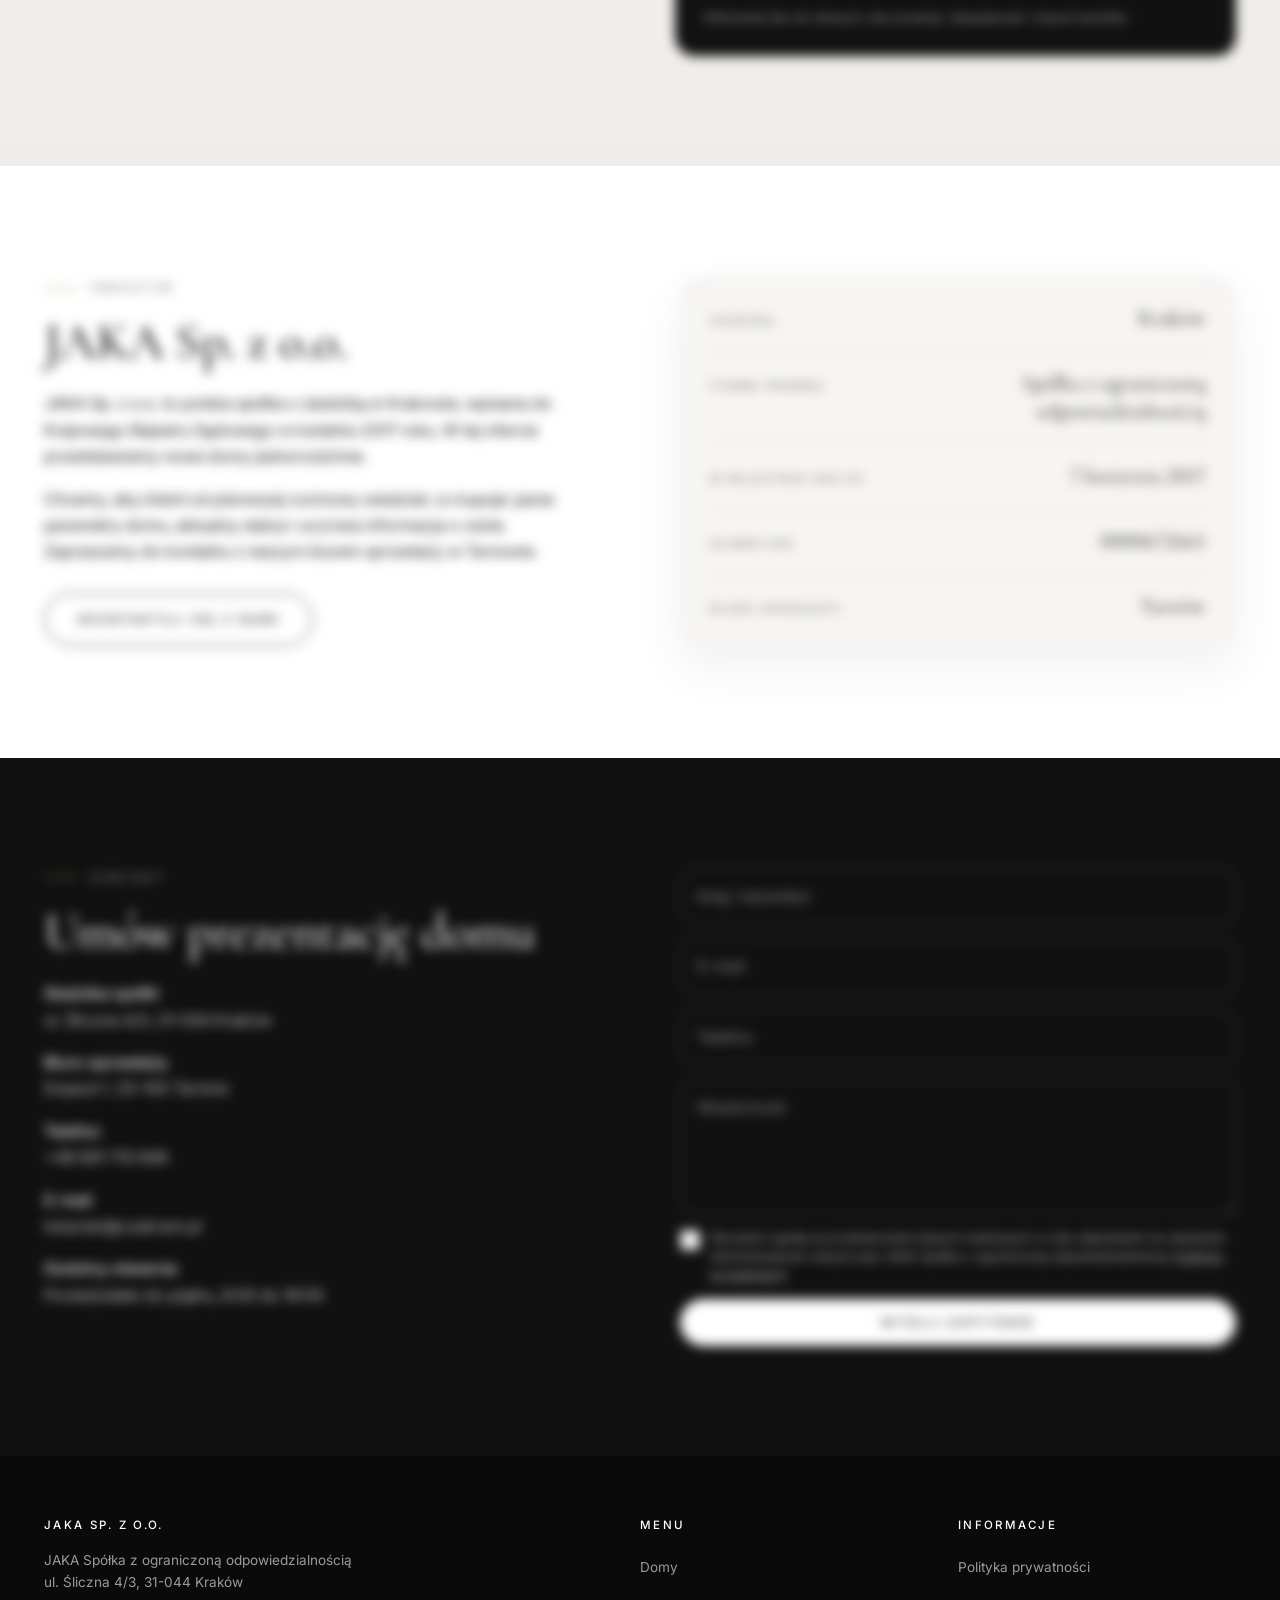
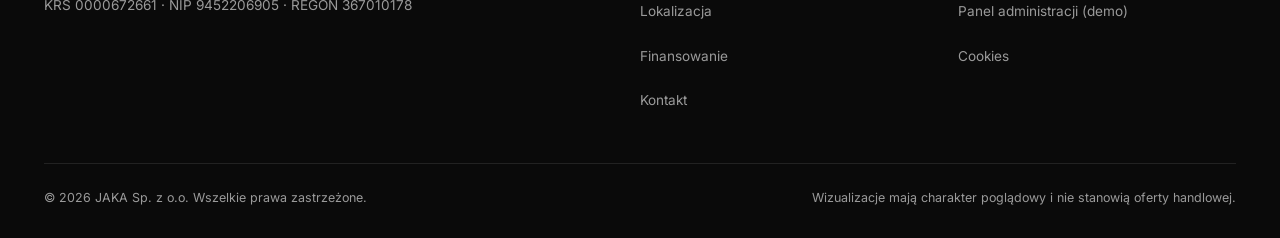
==== commit cf60b1bc: "Odswiezona wersja pokazowa: sekcja Projekt domu i dane projektu Co-Authored-By: Claude Sonnet 5.5 <n" ====
--- a/index.html
+++ b/index.html
@@ -4,7 +4,7 @@
 <meta charset="utf-8">
 <meta name="viewport" content="width=device-width,initial-scale=1">
 <title>Nowe domy jednorodzinne od dewelopera | JAKA Sp. z o.o.</title>
-<meta name="description" content="JAKA Sp. z o.o. buduje nowe domy jednorodzinne: bliźniaki, szeregowce i domy wolnostojące. Sprawdź dostępne domy, metraże i statusy, a następnie zapytaj o ofertę.">
+<meta name="description" content="JAKA Sp. z o.o. oferuje nowe domy jednorodzinne: parterowe, z garażem w bryle budynku, o powierzchni użytkowej 117,83 m². Sprawdź dostępne domy i statusy, a następnie zapytaj o ofertę.">
 <meta name="robots" content="noindex,nofollow">
 <meta name="theme-color" content="#111111">
 <link rel="icon" href="favicon.ico" sizes="any">
@@ -14,7 +14,7 @@
 <meta property="og:locale" content="pl_PL">
 <meta property="og:site_name" content="JAKA Sp. z o.o.">
 <meta property="og:title" content="Nowe domy jednorodzinne od dewelopera | JAKA Sp. z o.o.">
-<meta property="og:description" content="Nowe domy jednorodzinne: bliźniaki, szeregowce i domy wolnostojące. Sprawdź dostępne domy.">
+<meta property="og:description" content="Nowe domy jednorodzinne: parterowe, 117,83 m², z garażem. Sprawdź dostępne domy.">
 <meta property="og:url" content="./">
 <meta property="og:image" content="img/og.jpg">
 <meta property="og:image:width" content="1200">
@@ -22,7 +22,7 @@
 <meta property="og:image:alt" content="Wizualizacja nowych domów bliźniaczych z drewnianymi akcentami">
 <meta name="twitter:card" content="summary_large_image">
 <meta name="twitter:title" content="Nowe domy jednorodzinne od dewelopera | JAKA Sp. z o.o.">
-<meta name="twitter:description" content="Bliźniaki, szeregowce i domy wolnostojące. Sprawdź dostępne domy.">
+<meta name="twitter:description" content="Parterowe domy jednorodzinne 117,83 m² z garażem. Sprawdź dostępne domy.">
 <meta name="twitter:image" content="img/og.jpg">
 <script type="application/ld+json">{"@context":"https://schema.org","@graph":[{"@type":"Organization","@id":"#organizacja","name":"JAKA Sp. z o.o.","legalName":"JAKA Spółka z ograniczoną odpowiedzialnością","taxID":"9452206905","address":{"@type":"PostalAddress","streetAddress":"ul. Śliczna 4/3","postalCode":"31-044","addressLocality":"Kraków","addressCountry":"PL"},"telephone":"+48691710848","email":"tokarski@czakram.pl","contactPoint":[{"@type":"ContactPoint","contactType":"sales","telephone":"+48691710848","email":"tokarski@czakram.pl","areaServed":"PL","availableLanguage":"pl","hoursAvailable":{"@type":"OpeningHoursSpecification","dayOfWeek":["Monday","Tuesday","Wednesday","Thursday","Friday"],"opens":"08:00","closes":"16:00"}}],"url":"./","logo":"apple-touch-icon.png","description":"Deweloper domów jednorodzinnych."},{"@type":"WebSite","name":"JAKA Sp. z o.o.","url":"./","inLanguage":"pl-PL","publisher":{"@id":"#organizacja"}}]}</script>
 <link rel="preconnect" href="https://fonts.googleapis.com">
@@ -45,6 +45,7 @@
     <nav class="main" aria-label="Menu główne">
       <ul>
         <li><a href="#domy">Domy</a></li>
+        <li><a href="#projekt">Projekt</a></li>
         <li><a href="#inwestycja">Inwestycja</a></li>
         <li><a href="#lokalizacja">Lokalizacja</a></li>
         <li><a href="#standard">Standard</a></li>
@@ -93,7 +94,7 @@
     <div class="reveal">
       <span class="eyebrow">Inwestycja</span>
       <h2>Harmonia formy, funkcji i otoczenia</h2>
-      <p>Osiedle składa się z domów w trzech wariantach: szeregowych, bliźniaczych i wolnostojących. Każdy ma własny ogród, miejsca postojowe i funkcjonalny układ pomieszczeń.</p>
+      <p>Oferujemy parterowe domy jednorodzinne o powierzchni użytkowej 117,83 m², z garażem w bryle budynku, otwartą strefą dzienną i własnym ogrodem. Salon z jadalnią, kuchnia i trzy pokoje mieszczą się na jednym poziomie, bez schodów.</p>
       <p>Wspólne tereny zieleni, wewnętrzne drogi i spójna architektura sprawiają, że osiedle jest spokojne i uporządkowane.</p>
       <p style="margin-top:28px"><a class="btn" href="#standard">Poznaj standard</a></p>
     </div>
@@ -152,7 +153,21 @@
   </div>
 </div>
 
-<section id="lokalizacja">
+<section id="projekt">
+  <div class="wrap">
+    <span class="eyebrow">Projekt domu</span>
+    <h2>Dom parterowy, w którym wszystko jest pod ręką</h2>
+    <p class="lead">Jeden poziom, otwarta strefa dzienna, garaż w bryle budynku i osobna kotłownia. Poniżej najważniejsze dane z dokumentacji projektowej.</p>
+    <div class="pj-tiles reveal" id="pj-tiles"></div>
+    <div class="pj-split">
+      <div class="reveal" id="pj-share"></div>
+      <div class="reveal" id="pj-rooms"></div>
+    </div>
+    <p class="cap" style="margin-top:34px">Powierzchnie podane według projektu. Ostateczne parametry domu potwierdza dokumentacja techniczna i umowa. Wizualizacje domu mają charakter poglądowy.</p>
+  </div>
+</section>
+
+<section id="lokalizacja" class="alt">
   <div class="wrap two">
     <div class="reveal">
       <span class="eyebrow">Lokalizacja</span>
--- a/css/style.css
+++ b/css/style.css
@@ -387,3 +387,45 @@
 /* hero: mniejsze przybliżenie i paralaksa, żeby cały dom był widoczny */
 .slides{inset:-7% 0}
 .slide.on img{transform:scale(1.05)}
+
+
+/* ===== SEKCJA PROJEKT ===== */
+#projekt .lead{max-width:680px;color:var(--mute);margin-bottom:40px}
+.pj-tiles{display:grid;grid-template-columns:repeat(3,1fr);gap:16px;margin-bottom:64px}
+.pj-tile{background:#f6f5f3;border-radius:var(--r,20px);padding:28px 28px 24px}
+.pj-tile b{display:block;font-family:var(--serif);font-weight:500;font-size:3rem;line-height:1.05;font-variant-numeric:lining-nums;font-feature-settings:"lnum" 1}
+.pj-tile b small{font-size:1.3rem;margin-left:6px;color:var(--mute)}
+.pj-tile span{display:block;font-size:.72rem;letter-spacing:.14em;text-transform:uppercase;color:var(--mute);margin-top:10px}
+.pj-tile em{display:block;font-style:normal;font-size:.9rem;color:var(--mute);margin-top:4px}
+.pj-split{display:grid;grid-template-columns:1fr 1.1fr;gap:72px;align-items:start}
+.pj-split h3{margin-bottom:6px}
+.pj-sub{color:var(--mute);font-size:.92rem;margin-bottom:22px}
+.stack{display:flex;height:24px;border-radius:999px;overflow:hidden;gap:3px;background:#e9e6e1}
+.stack i{display:block;height:100%;width:0;transition:width 1.5s cubic-bezier(.2,.7,.2,1)}
+.reveal.in-view .stack i{width:var(--w)}
+.legend{list-style:none;margin-top:22px;display:grid;gap:12px}
+.legend li{display:flex;align-items:center;gap:12px;font-size:.98rem}
+.legend b{margin-left:auto;font-weight:500;font-variant-numeric:lining-nums}
+.legend small{color:var(--mute);font-weight:400;font-size:.85rem}
+.sw{display:inline-block;width:12px;height:12px;border-radius:3px;flex:0 0 12px}
+.pj-extra{display:grid;grid-template-columns:1fr 1fr;gap:12px;margin-top:28px}
+.pj-extra div{border:1px solid var(--line);border-radius:14px;padding:14px 18px}
+.pj-extra span{display:block;font-size:.7rem;letter-spacing:.14em;text-transform:uppercase;color:var(--mute)}
+.pj-extra b{font-family:var(--serif);font-size:1.5rem;font-weight:500;font-variant-numeric:lining-nums}
+.rg{margin-top:22px}
+.rg h4{display:flex;align-items:center;gap:10px;font-family:var(--sans);font-weight:500;font-size:.78rem;letter-spacing:.14em;text-transform:uppercase;color:var(--mute);margin-bottom:6px}
+.room{display:grid;grid-template-columns:150px 1fr 82px;gap:14px;align-items:center;padding:7px 0;font-size:.95rem}
+.room .bar{height:8px;background:#ece9e4;border-radius:8px;overflow:hidden}
+.room .bar i{display:block;height:100%;width:0;border-radius:8px;background:var(--c);transition:width 1.3s cubic-bezier(.2,.7,.2,1)}
+.reveal.in-view .room .bar i{width:var(--w)}
+.room .v{text-align:right;font-variant-numeric:lining-nums}
+@media(max-width:1020px){.pj-tiles{grid-template-columns:1fr 1fr}.pj-split{grid-template-columns:1fr;gap:48px}}
+@media(max-width:520px){.pj-tiles{grid-template-columns:1fr}.pj-tile b{font-size:2.6rem}.room{grid-template-columns:110px 1fr 74px;gap:10px;font-size:.9rem}}
+@media (prefers-reduced-motion:reduce){.stack i,.room .bar i{transition:none}}
+
+.logo svg{flex:0 0 34px;width:34px;height:34px}
+.logo{flex:0 0 auto}
+nav.main ul{gap:22px}
+@media(min-width:1021px) and (max-width:1250px){nav.main ul{gap:16px}nav.main a{letter-spacing:.1em}.phone{display:none}}
+.pj-split>div:first-child{position:sticky;top:110px}
+@media(max-width:1020px){.pj-split>div:first-child{position:static}}
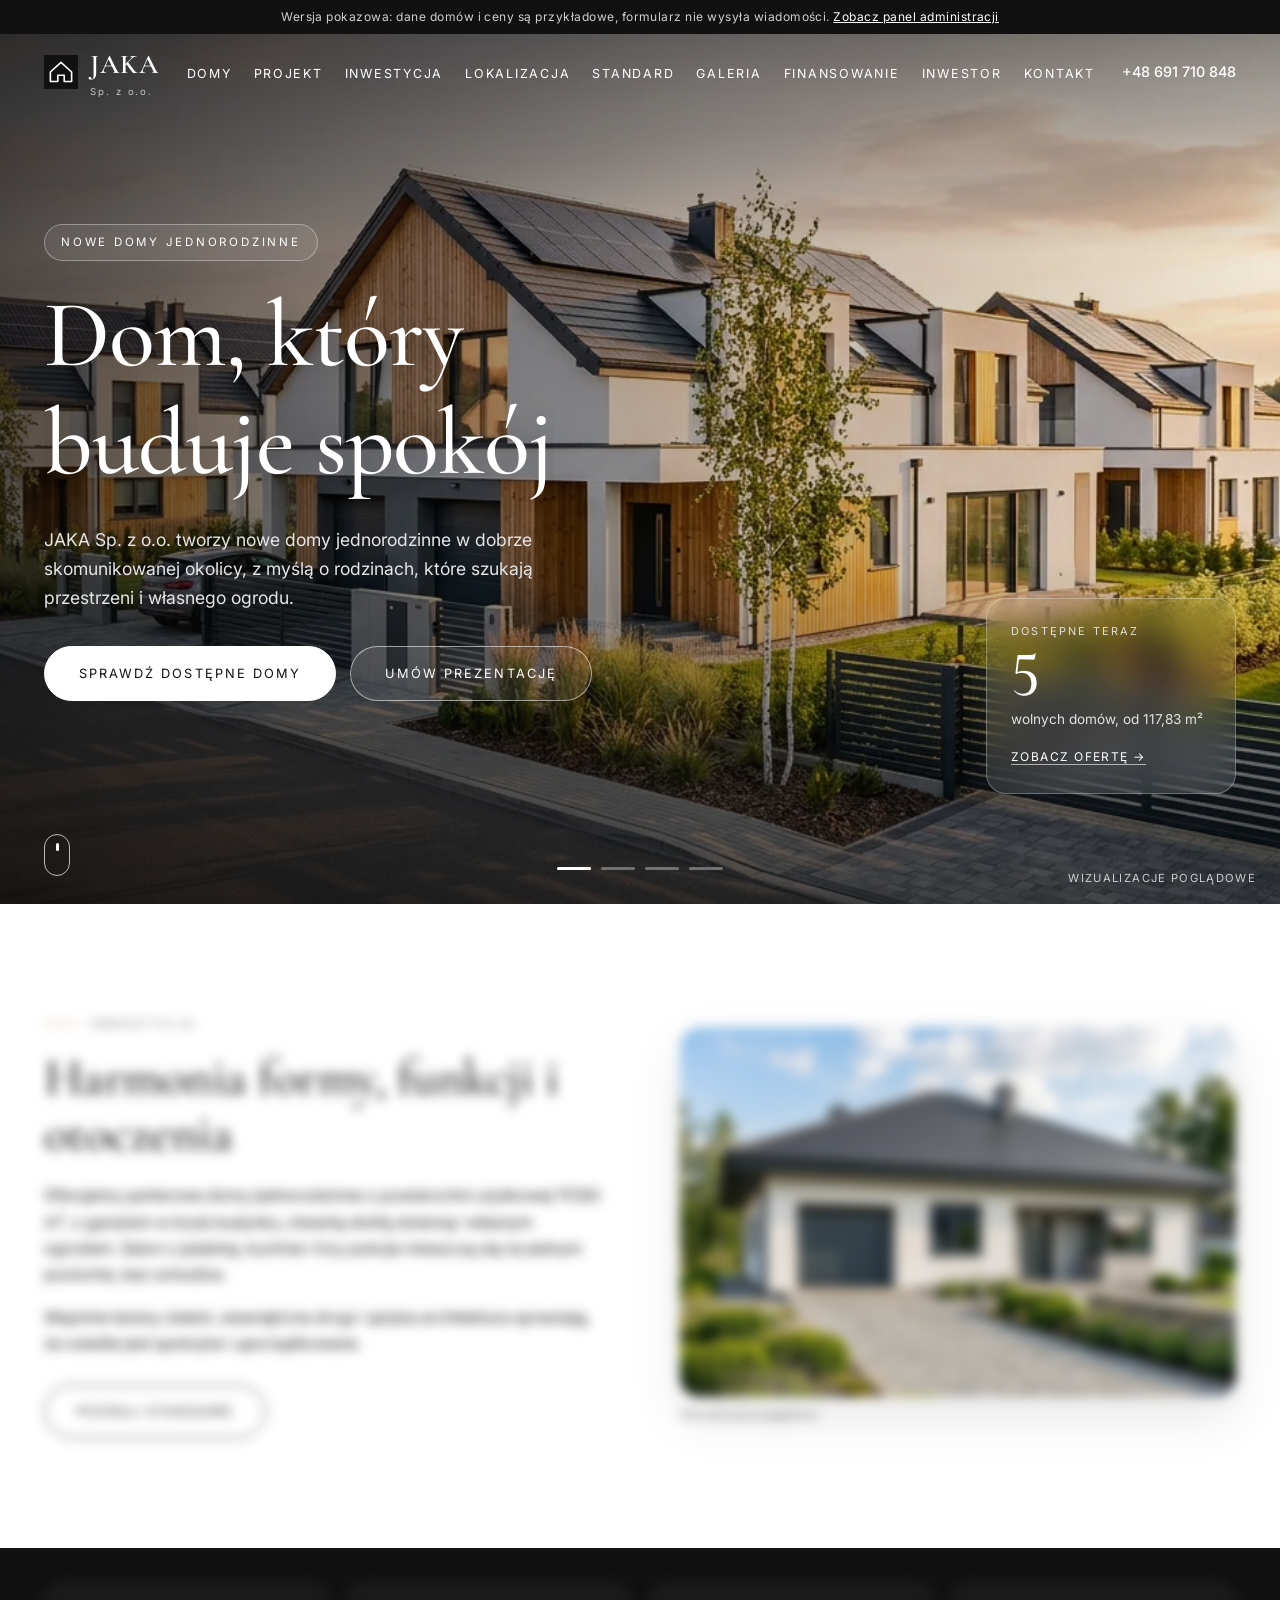
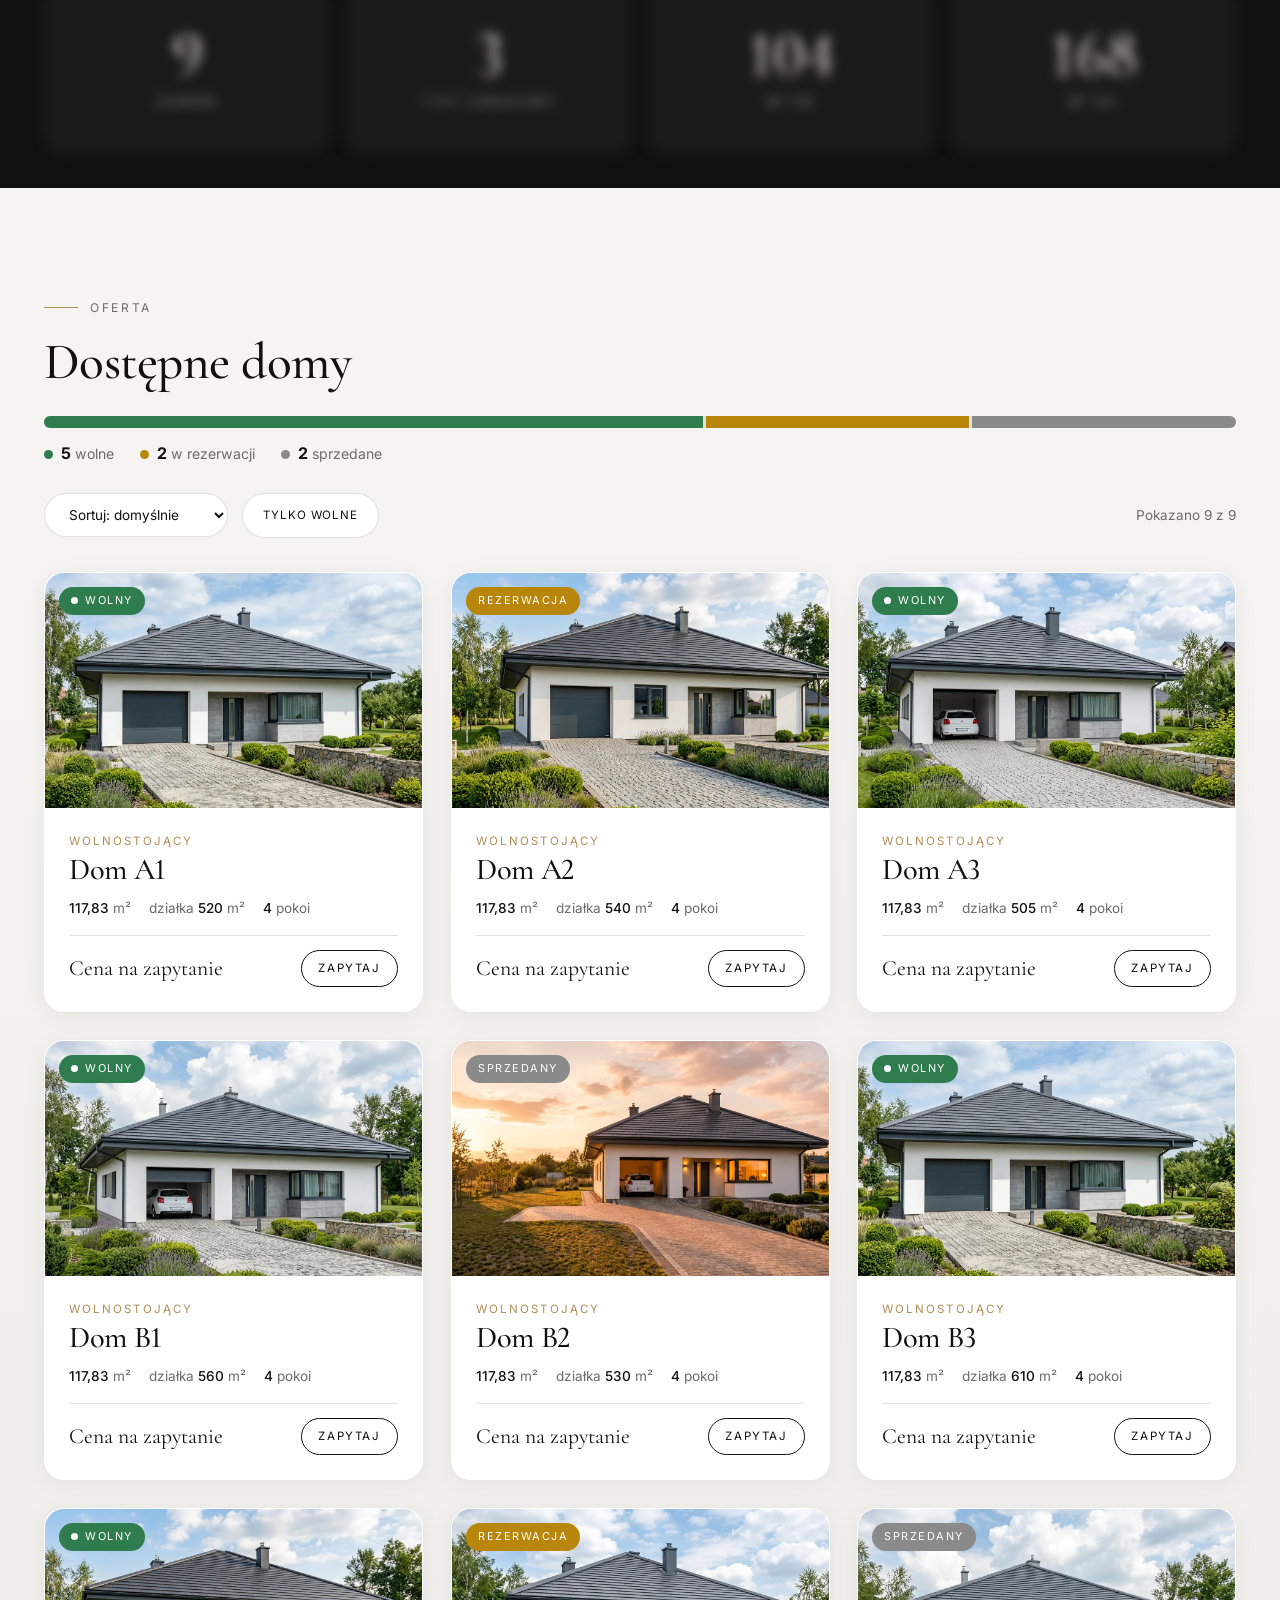
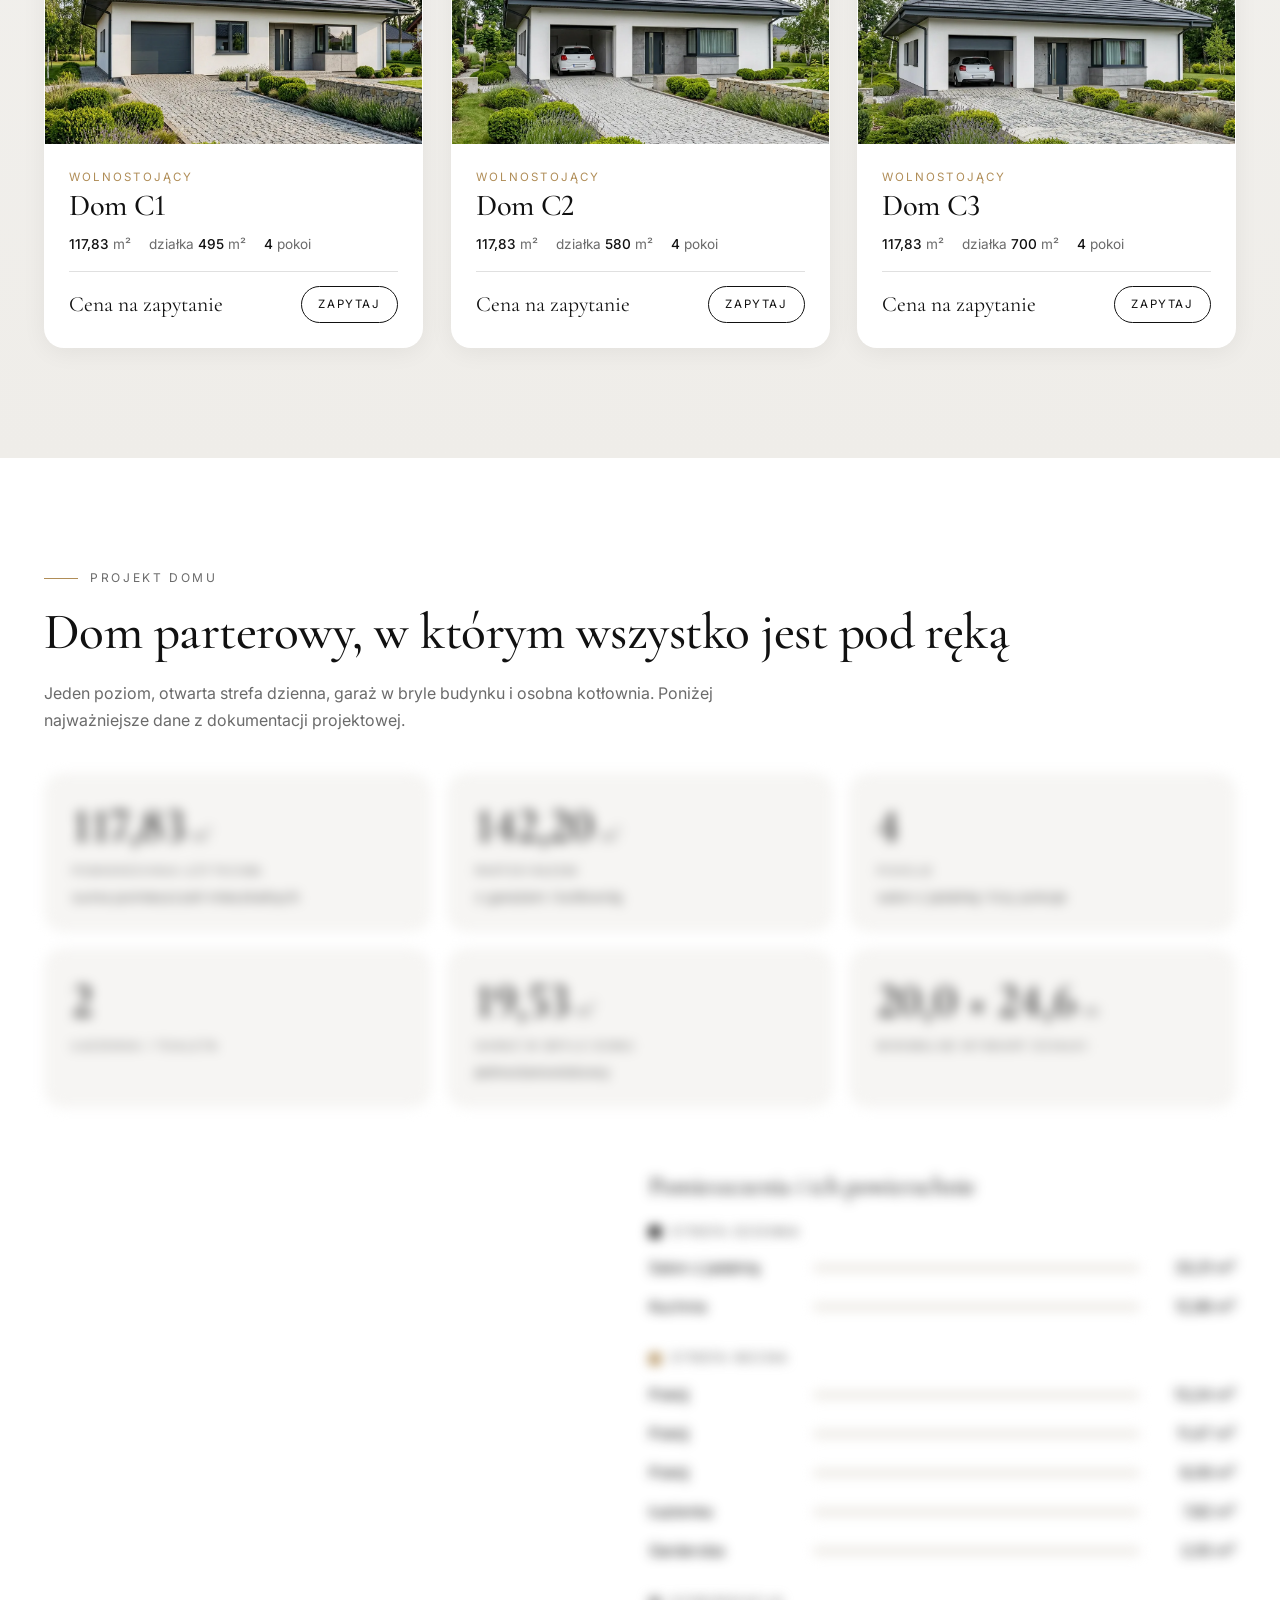
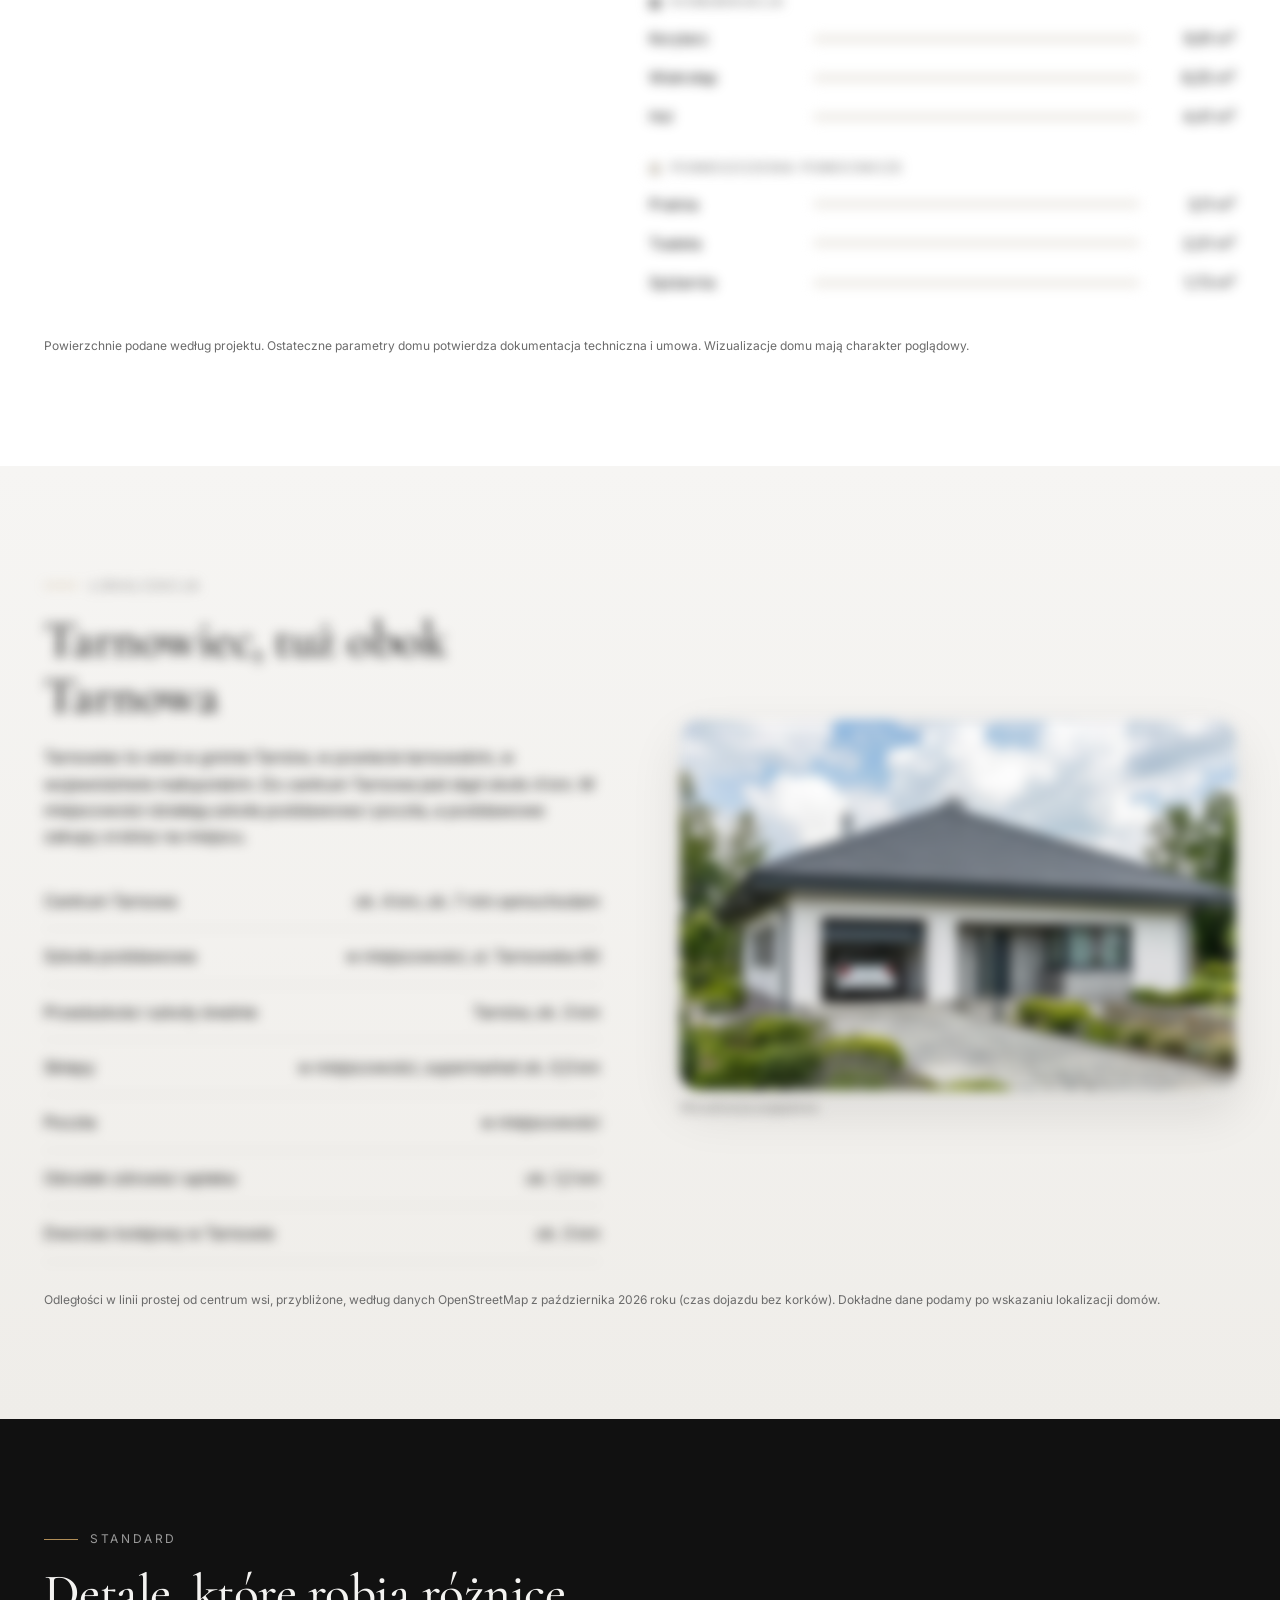
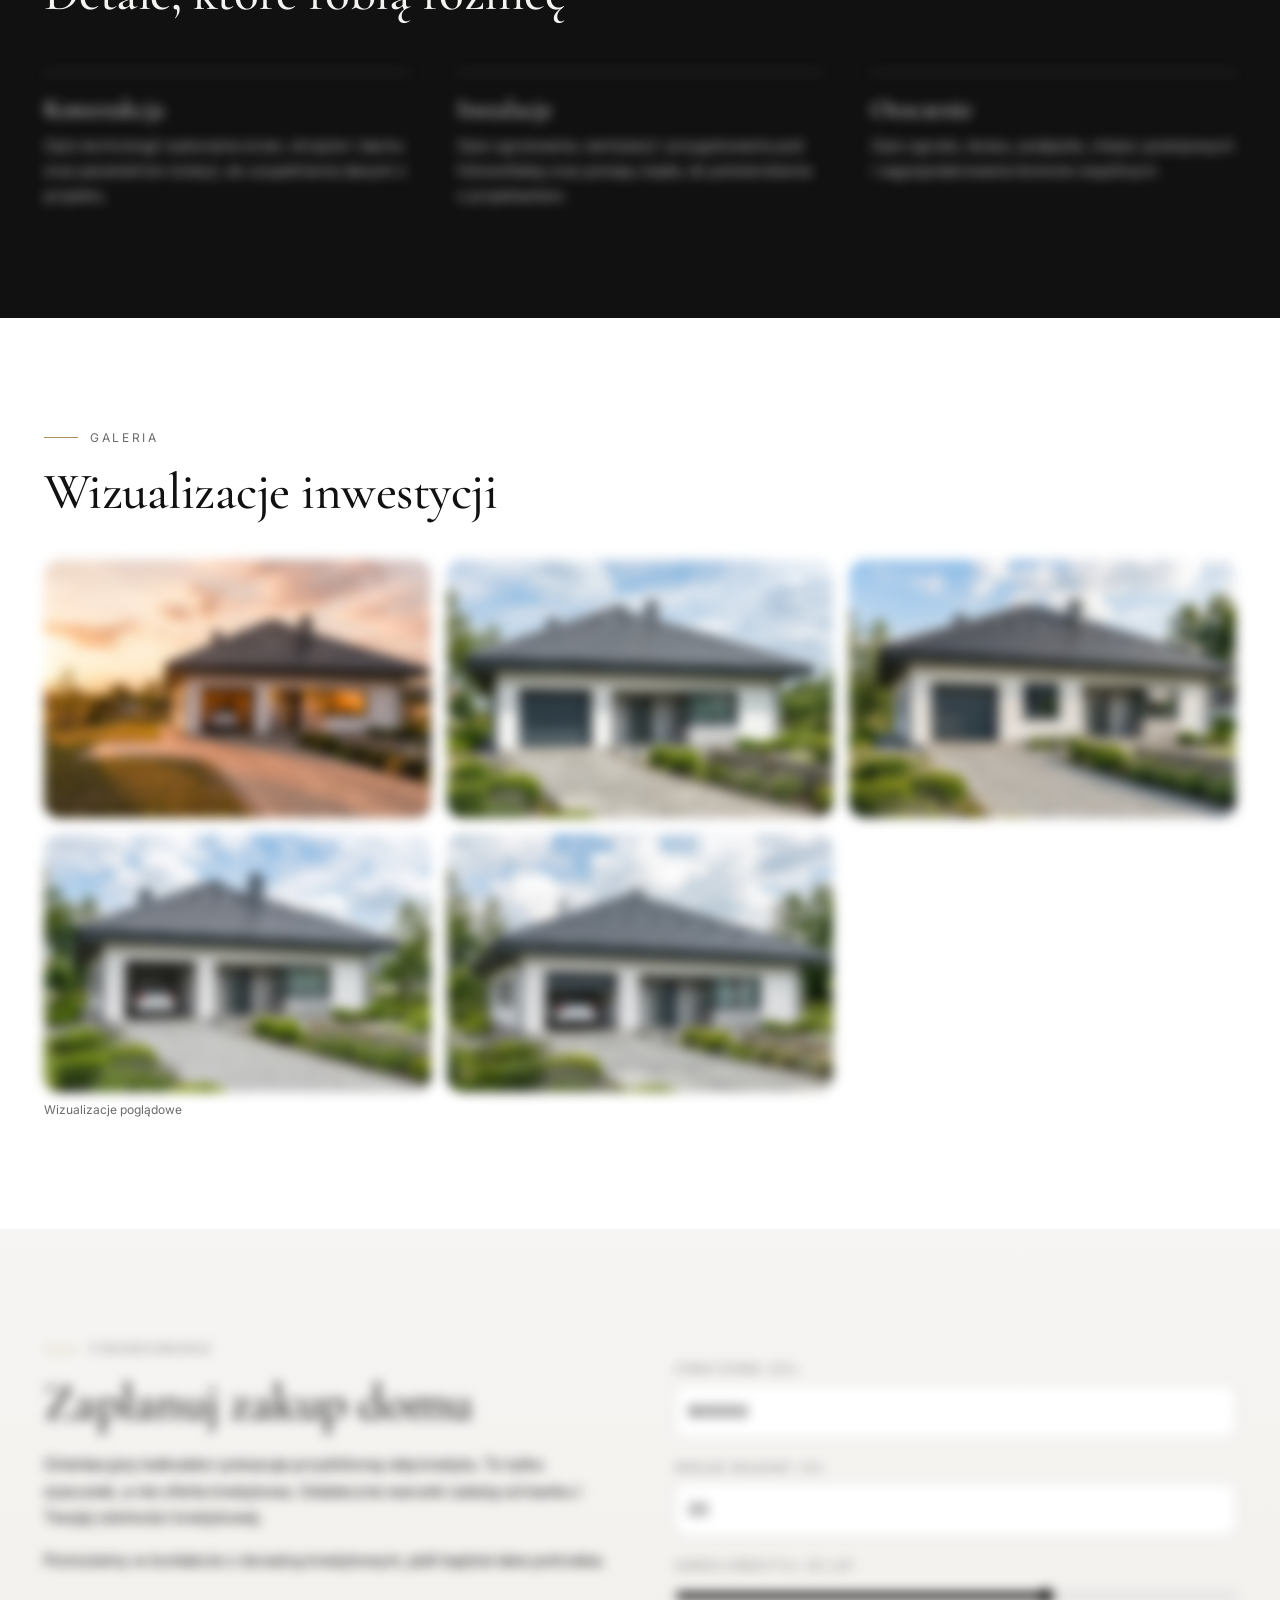
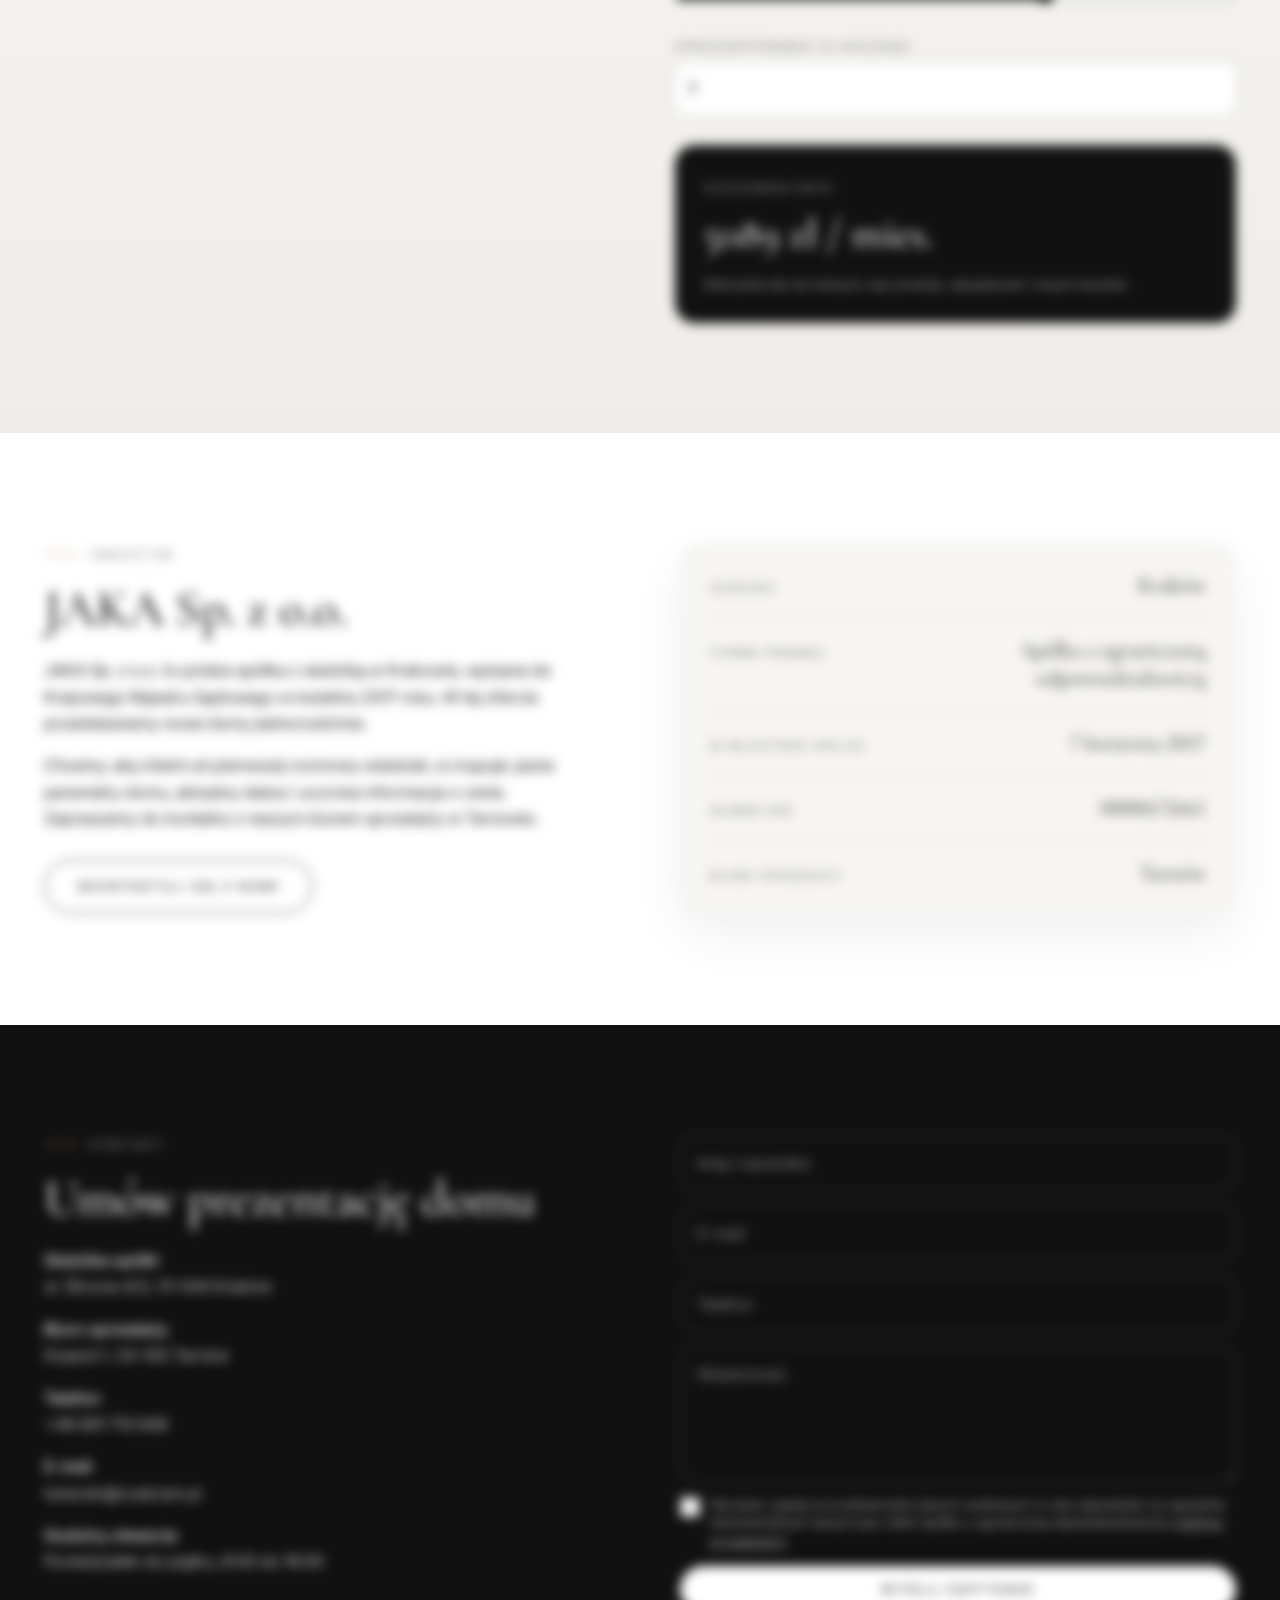
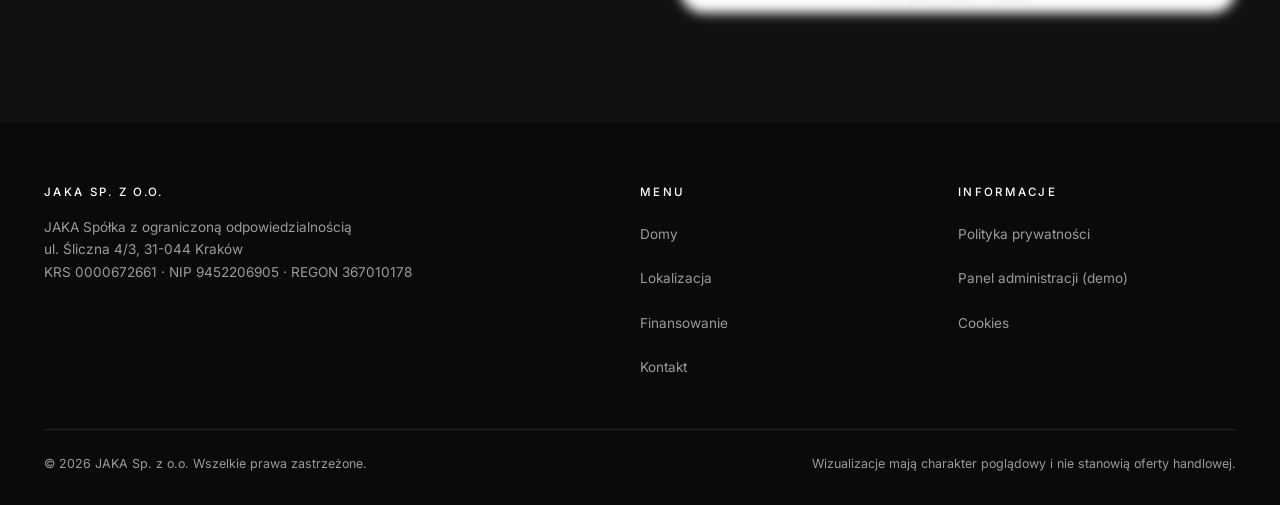
==== commit ae947f75: "Odswiezona wersja pokazowa: opis okolicy w sekcji Lokalizacja Co-Authored-By: Claude Sonnet 5.5 <nor" ====
--- a/index.html
+++ b/index.html
@@ -4,7 +4,7 @@
 <meta charset="utf-8">
 <meta name="viewport" content="width=device-width,initial-scale=1">
 <title>Nowe domy jednorodzinne od dewelopera | JAKA Sp. z o.o.</title>
-<meta name="description" content="JAKA Sp. z o.o. oferuje nowe domy jednorodzinne: parterowe, z garażem w bryle budynku, o powierzchni użytkowej 117,83 m². Sprawdź dostępne domy i statusy, a następnie zapytaj o ofertę.">
+<meta name="description" content="JAKA Sp. z o.o. oferuje nowe domy jednorodzinne: parterowe, z garażem w bryle budynku, o powierzchni użytkowej 117,83 m². Inwestycja w Tarnowcu pod Tarnowem (Małopolska). Sprawdź dostępne domy i statusy, a następnie zapytaj o ofertę.">
 <meta name="robots" content="noindex,nofollow">
 <meta name="theme-color" content="#111111">
 <link rel="icon" href="favicon.ico" sizes="any">
@@ -171,17 +171,21 @@
   <div class="wrap two">
     <div class="reveal">
       <span class="eyebrow">Lokalizacja</span>
-      <h2>Blisko miasta, z dala od hałasu</h2>
-      <p>Opis lokalizacji do uzupełnienia: dojazd do centrum, szkoły, przedszkola, sklepy, komunikacja i tereny rekreacyjne w okolicy.</p>
+      <h2>Tarnowiec, tuż obok Tarnowa</h2>
+      <p>Tarnowiec to wieś w gminie Tarnów, w powiecie tarnowskim, w województwie małopolskim. Do centrum Tarnowa jest stąd około 4 km. W miejscowości działają szkoła podstawowa i poczta, a podstawowe zakupy zrobisz na miejscu.</p>
       <ul class="times">
-        <li><span>Centrum miasta</span><span>00 min</span></li>
-        <li><span>Szkoła i przedszkole</span><span>00 min</span></li>
-        <li><span>Sklepy i usługi</span><span>00 min</span></li>
-        <li><span>Droga główna</span><span>00 min</span></li>
+        <li><span>Centrum Tarnowa</span><span>ok. 4 km, ok. 7 min samochodem</span></li>
+        <li><span>Szkoła podstawowa</span><span>w miejscowości, ul. Tarnowska 60</span></li>
+        <li><span>Przedszkola i szkoły średnie</span><span>Tarnów, ok. 3 km</span></li>
+        <li><span>Sklepy</span><span>w miejscowości, supermarket ok. 0,5 km</span></li>
+        <li><span>Poczta</span><span>w miejscowości</span></li>
+        <li><span>Ośrodek zdrowia i apteka</span><span>ok. 1,2 km</span></li>
+        <li><span>Dworzec kolejowy w Tarnowie</span><span>ok. 3 km</span></li>
       </ul>
     </div>
-    <div class="reveal"><div class="ph wide"><img src="img/dom-5.webp" width="1376" height="768" loading="lazy" alt="Dom parterowy z dachem kopertowym wśród zieleni i brzóz"></div><p class="cap">Wizualizacja poglądowa. Interaktywna mapa zostanie dodana po podaniu lokalizacji.</p></div>
-  </div>
+    <div class="reveal"><div class="ph wide"><img src="img/dom-5.webp" width="1376" height="768" loading="lazy" alt="Dom parterowy z dachem kopertowym wśród zieleni i brzóz"></div><p class="cap">Wizualizacja poglądowa.</p></div>
+  </div>
+  <div class="wrap"><p class="cap" style="margin-top:28px">Odległości w linii prostej od centrum wsi, przybliżone, według danych OpenStreetMap z października 2026 roku (czas dojazdu bez korków). Dokładne dane podamy po wskazaniu lokalizacji domów.</p></div>
 </section>
 
 <section id="standard" class="dark">
--- a/css/style.css
+++ b/css/style.css
@@ -429,3 +429,7 @@
 @media(min-width:1021px) and (max-width:1250px){nav.main ul{gap:16px}nav.main a{letter-spacing:.1em}.phone{display:none}}
 .pj-split>div:first-child{position:sticky;top:110px}
 @media(max-width:1020px){.pj-split>div:first-child{position:static}}
+
+.times li{gap:24px}
+.times li span:last-child{text-align:right}
+@media(max-width:520px){.times li{flex-direction:column;gap:2px}.times li span:last-child{text-align:left;color:var(--mute)}}
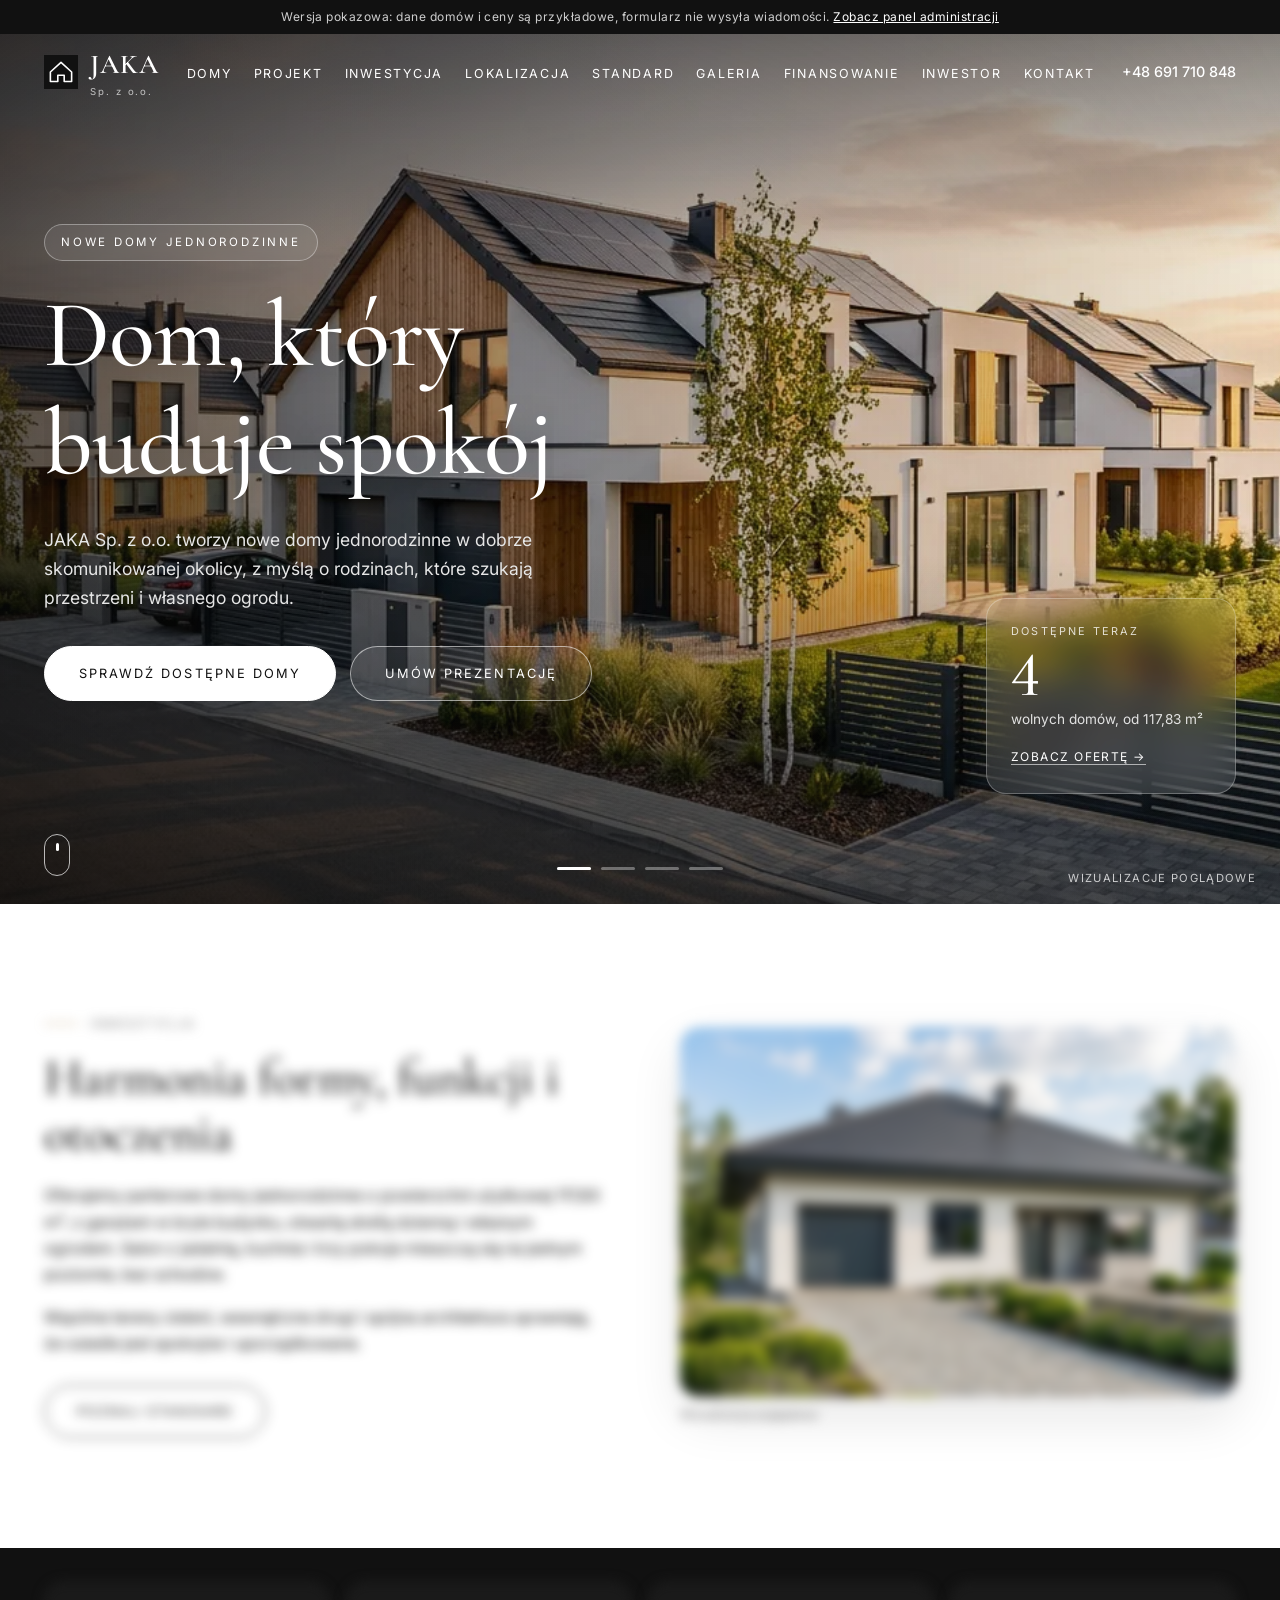
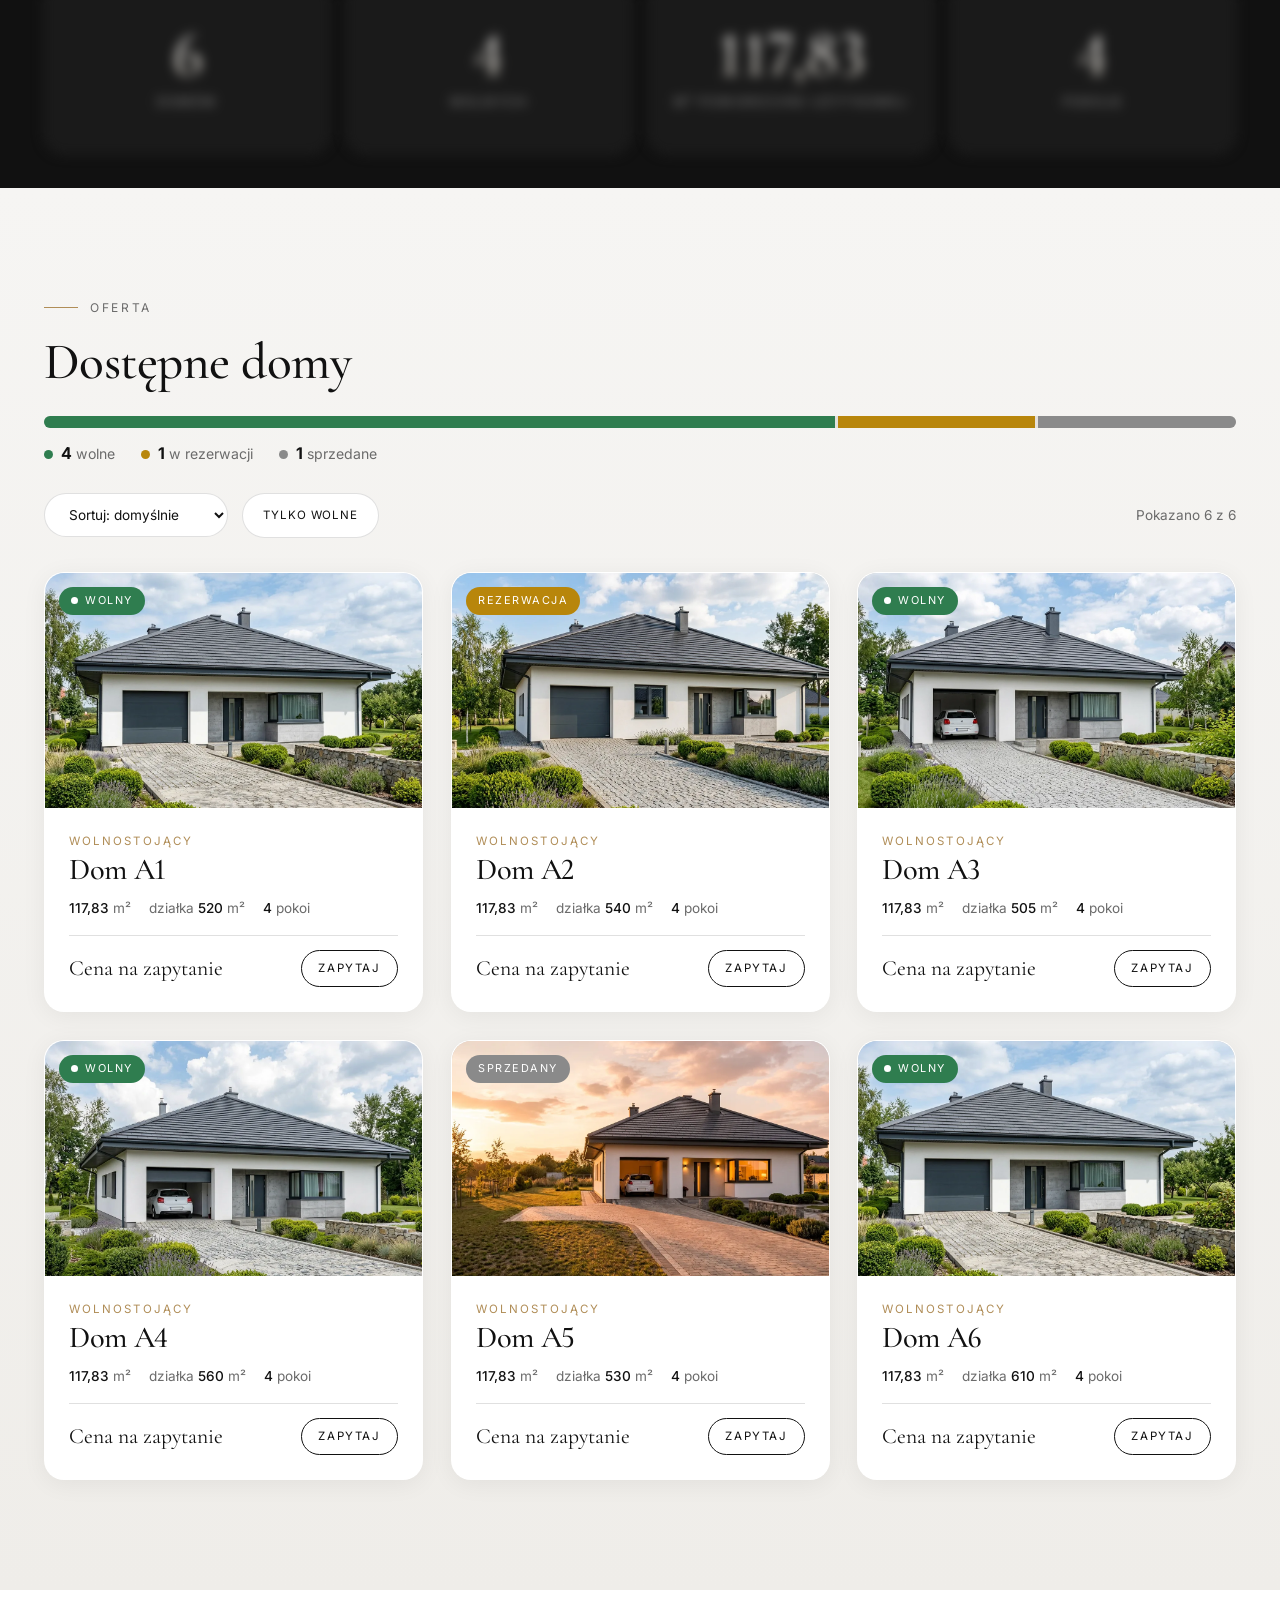
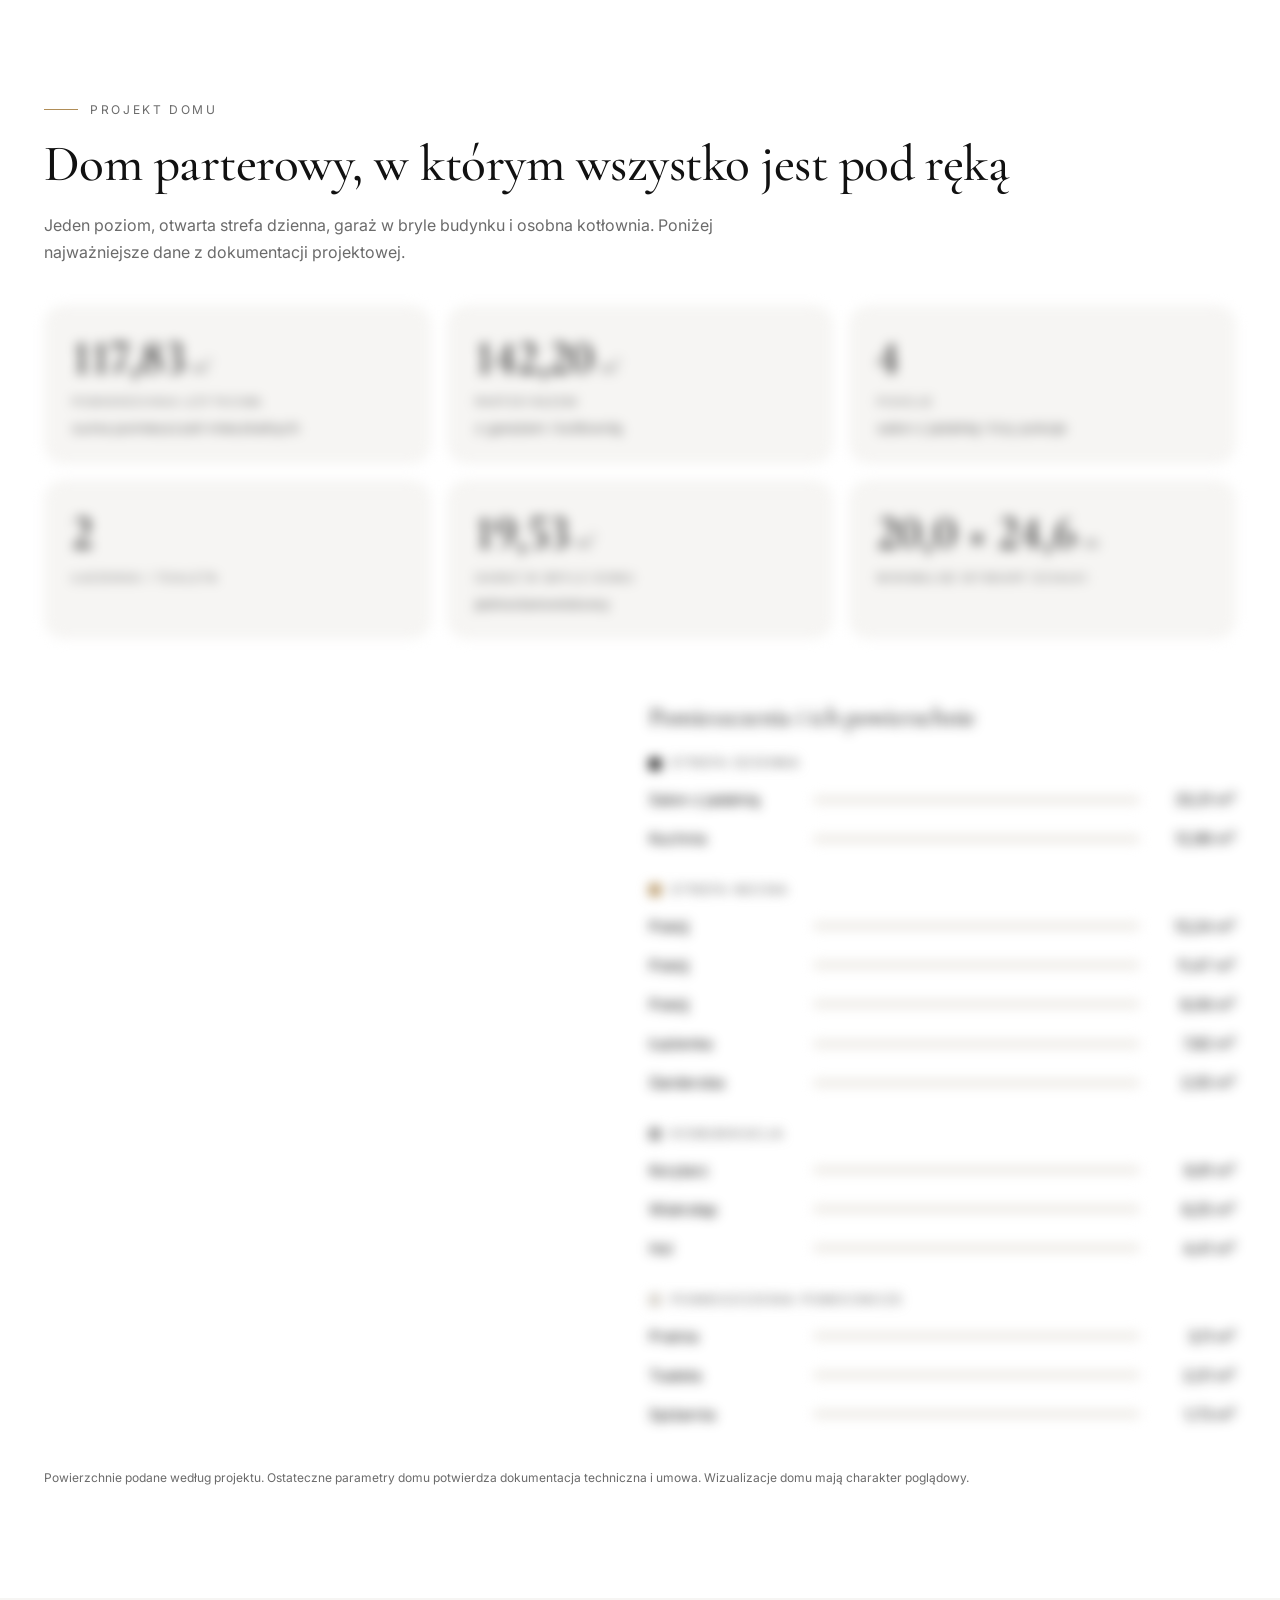
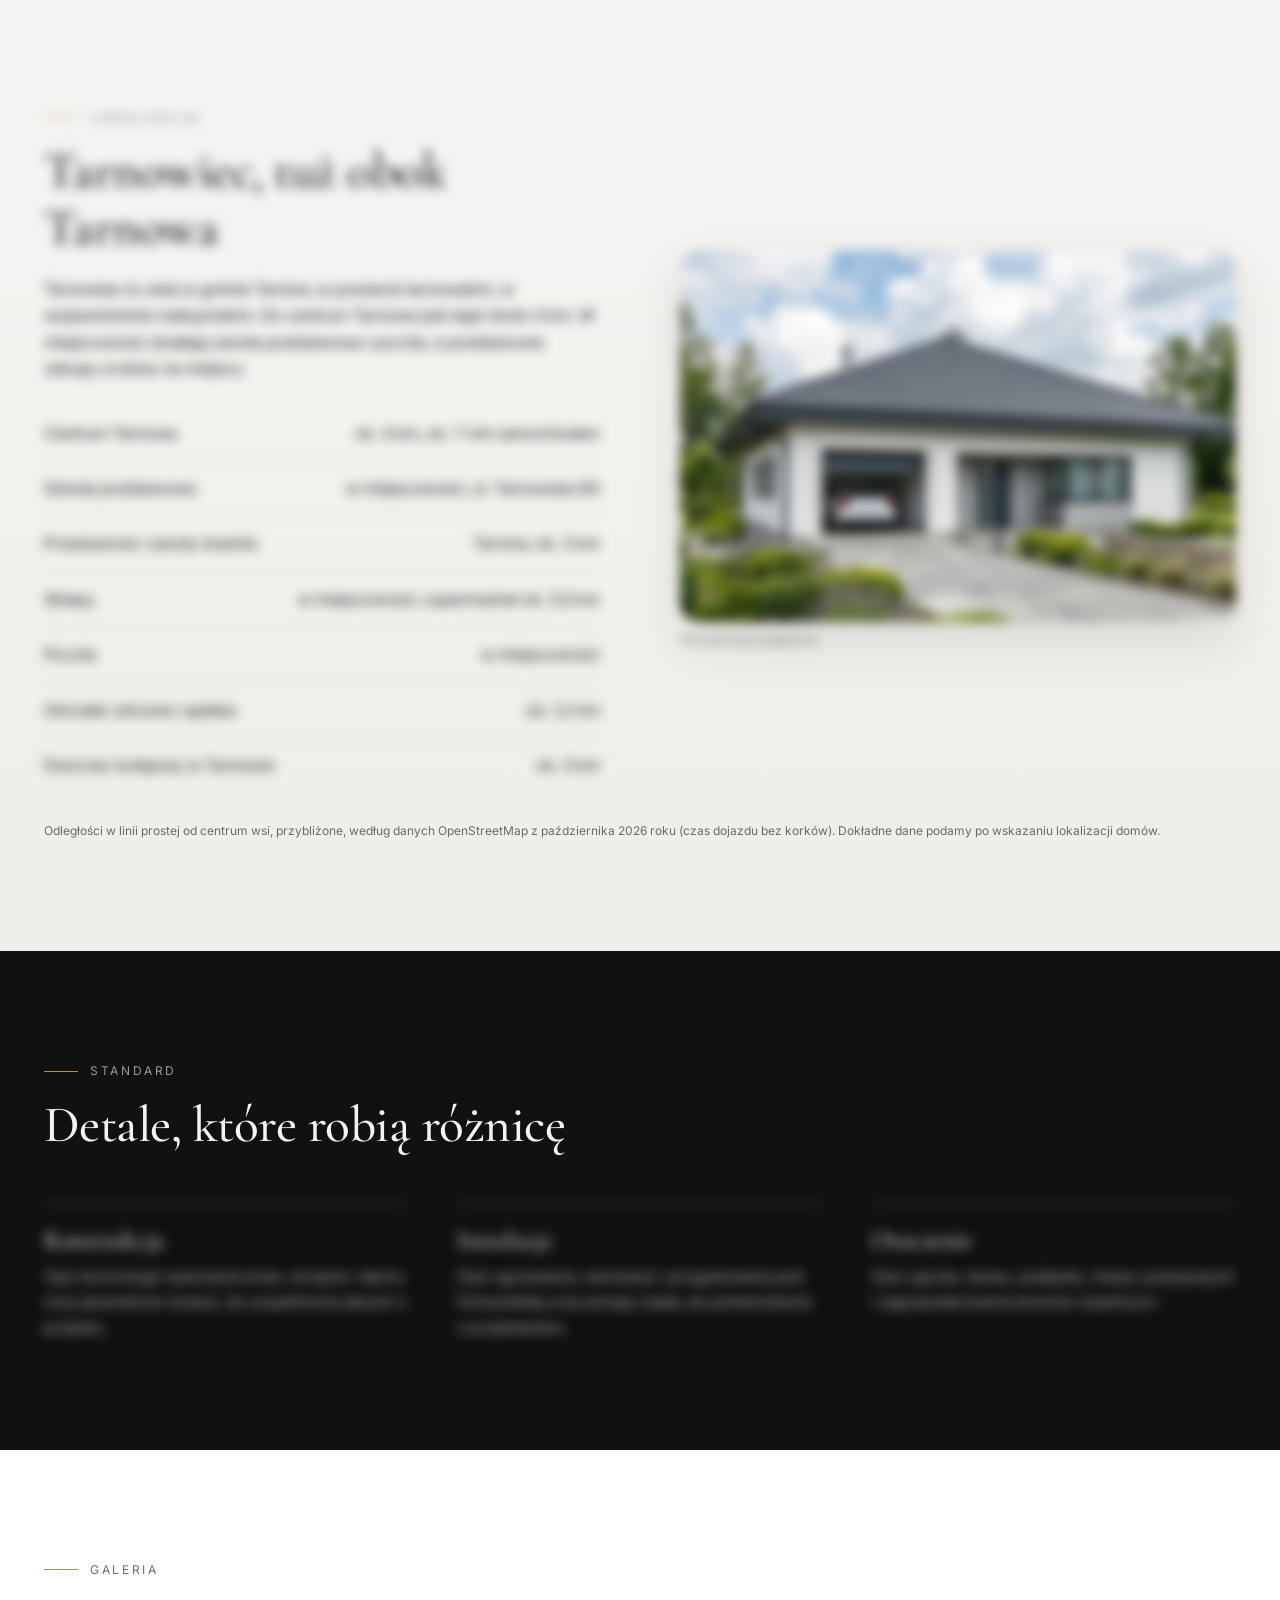
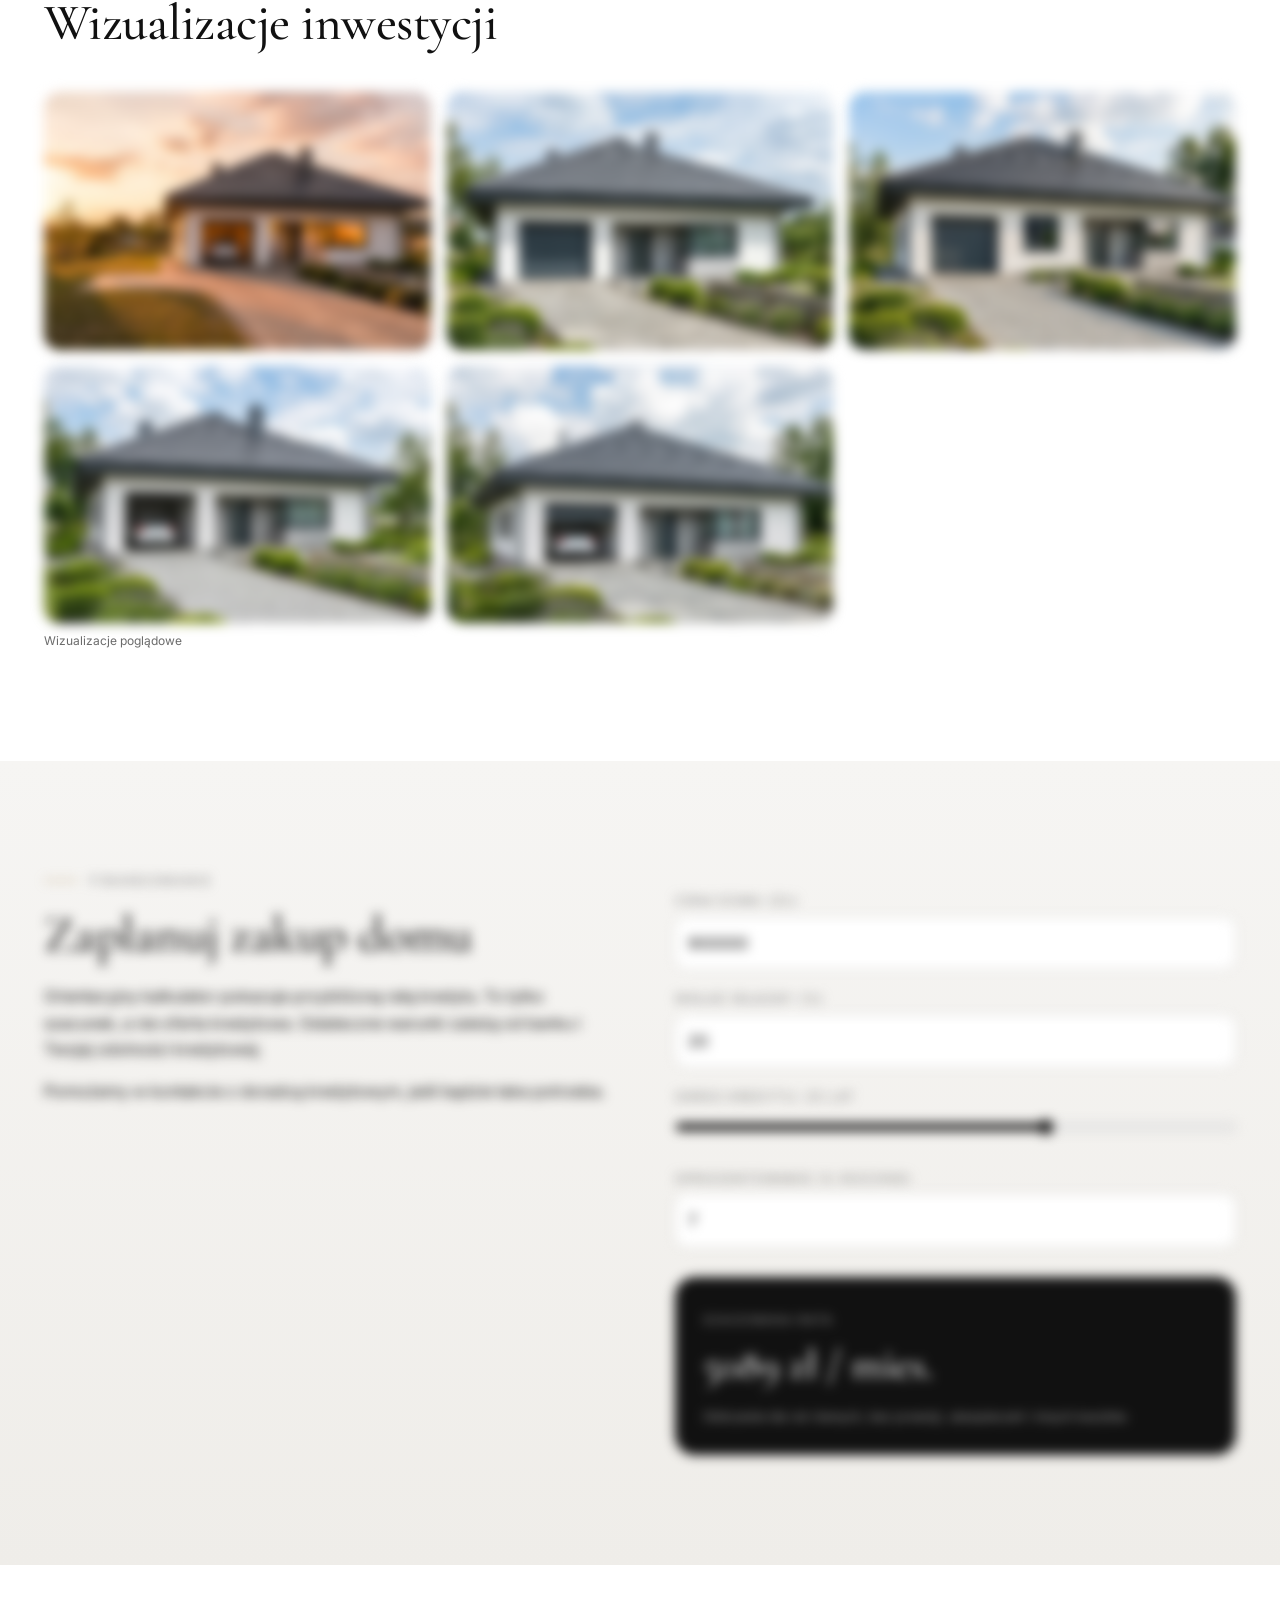
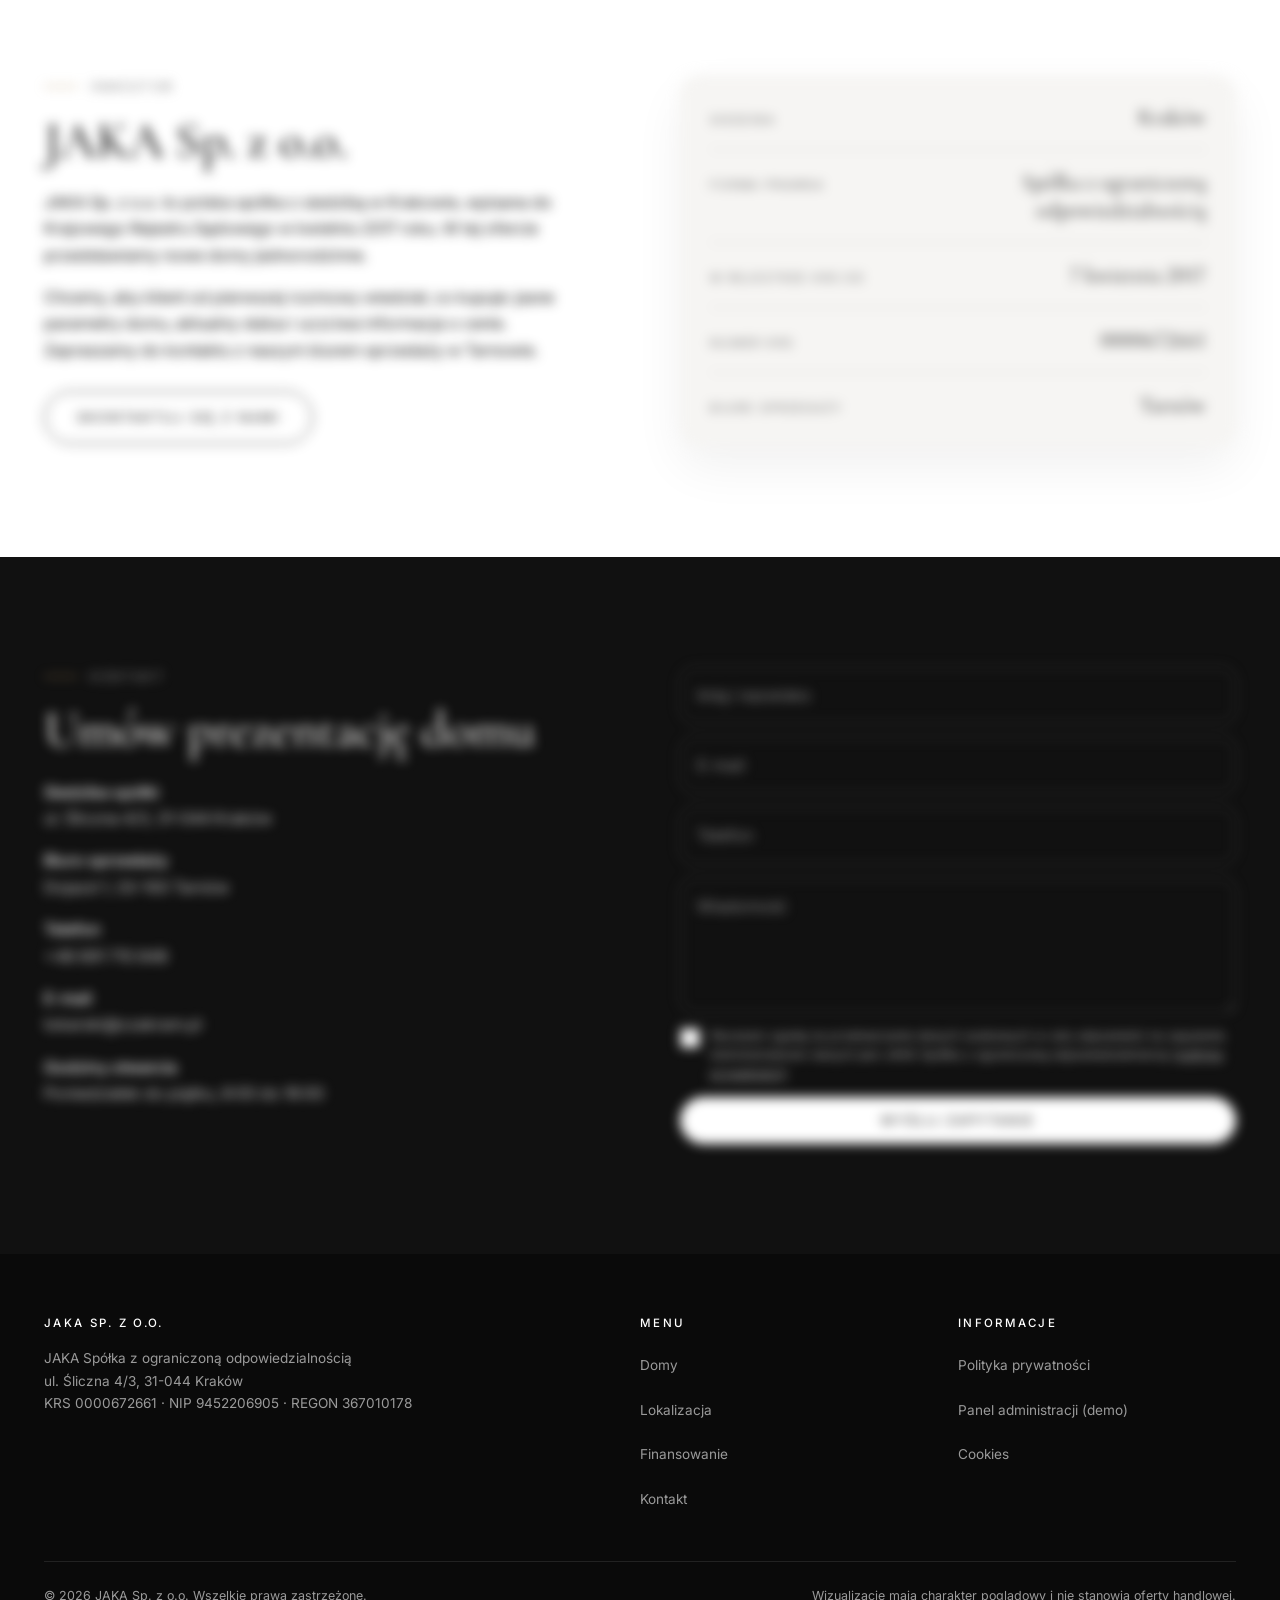
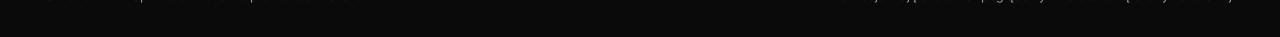
==== commit f5bd58e2: "Poprawka demo: 6 domow, pasek liczb z danych, wersjonowanie danych panelu Co-Authored-By: Claude Son" ====
--- a/index.html
+++ b/index.html
@@ -107,12 +107,7 @@
 
 <section class="dark" style="padding:0">
   <div class="wrap">
-    <div class="stats">
-      <div class="stat reveal"><b data-count="9">0</b><span>domów</span></div>
-      <div class="stat reveal"><b data-count="3">0</b><span>typy zabudowy</span></div>
-      <div class="stat reveal"><b data-count="104">0</b><span>m² od</span></div>
-      <div class="stat reveal"><b data-count="168">0</b><span>m² do</span></div>
-    </div>
+    <div class="stats" id="stats"></div>
   </div>
 </section>
 
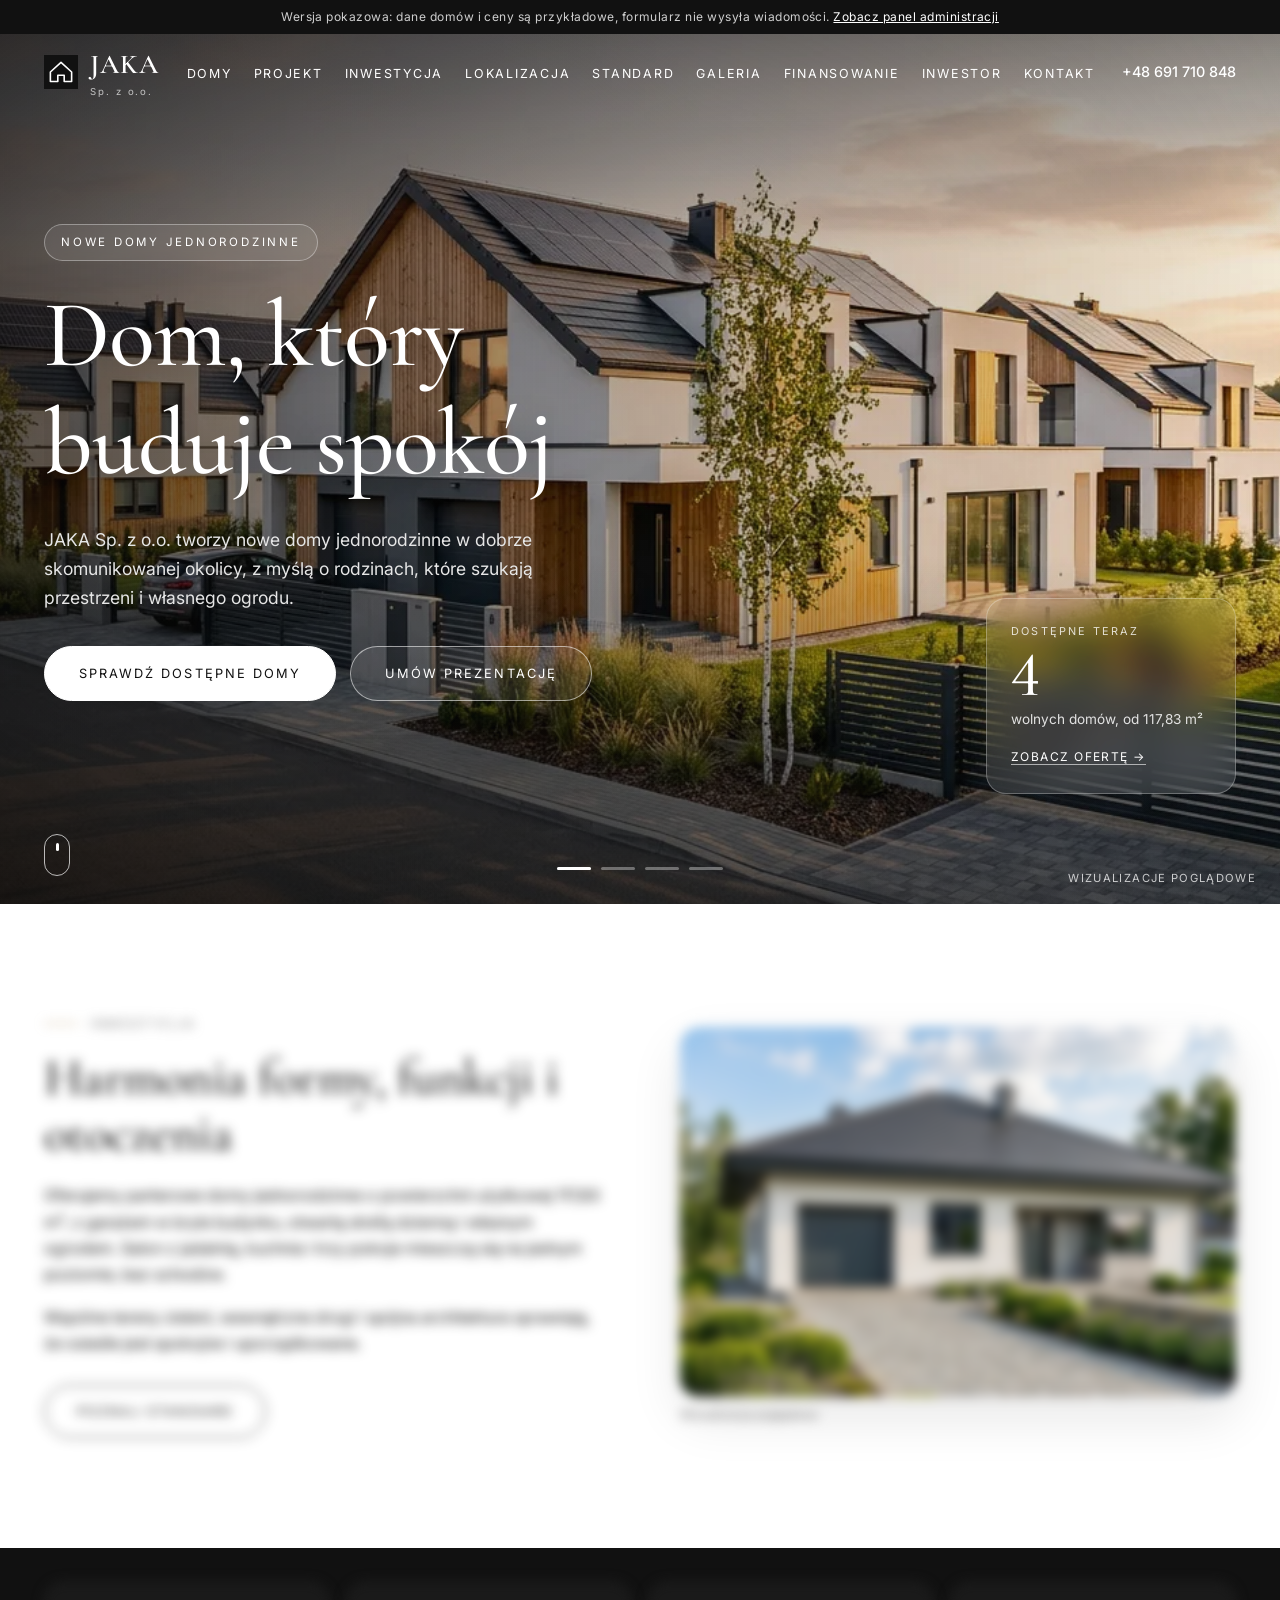
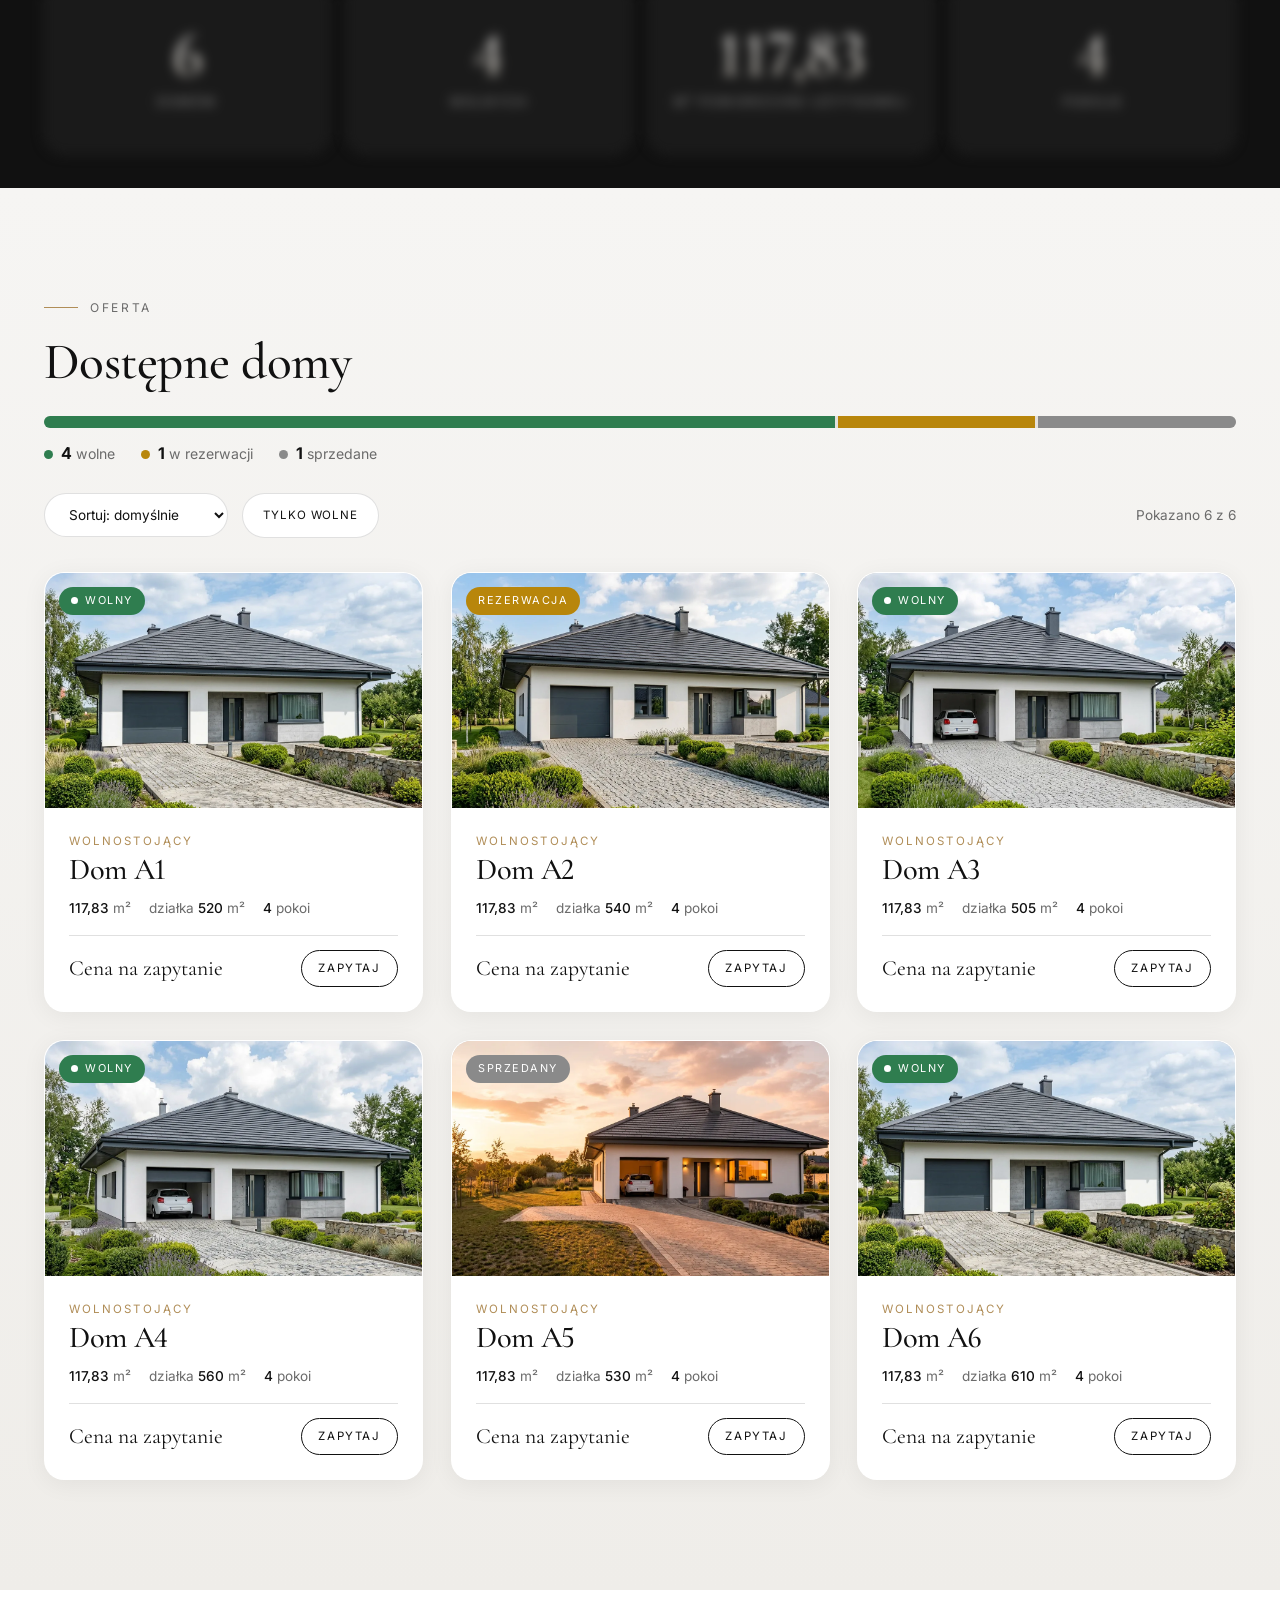
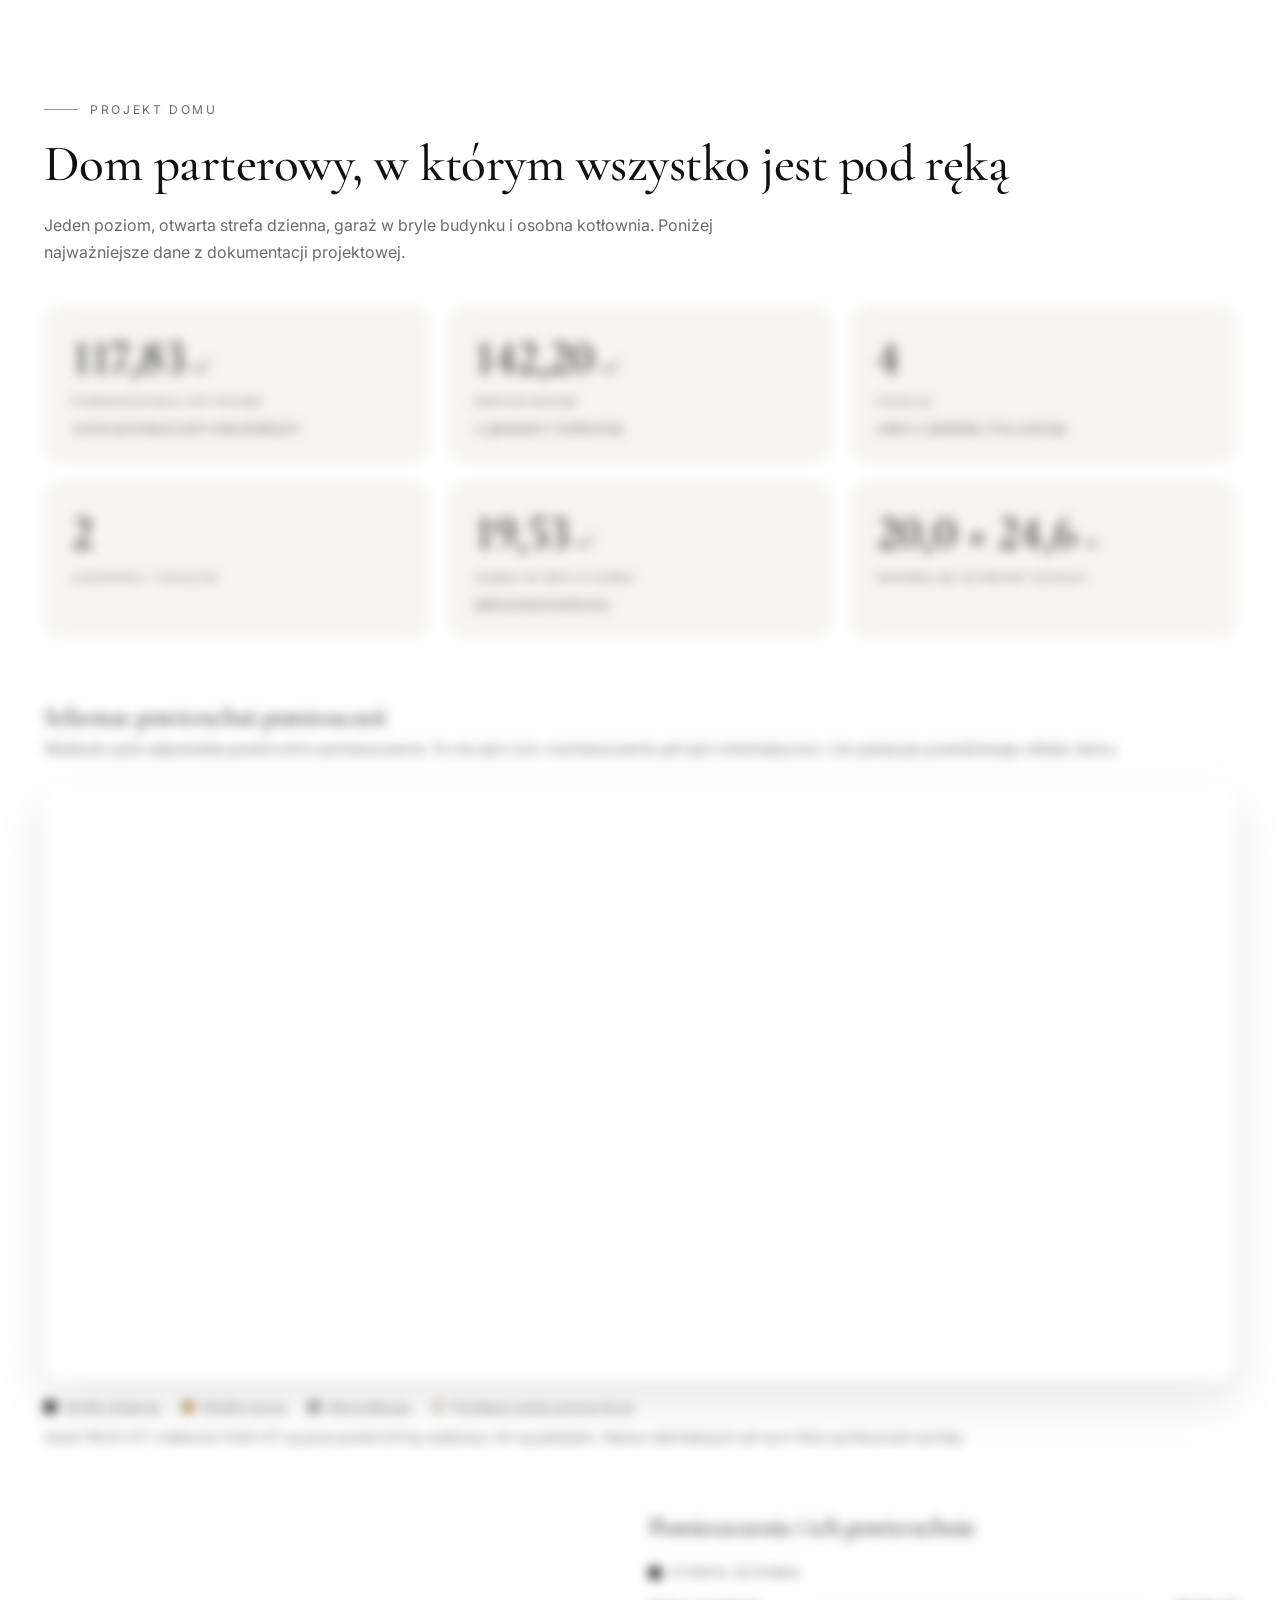
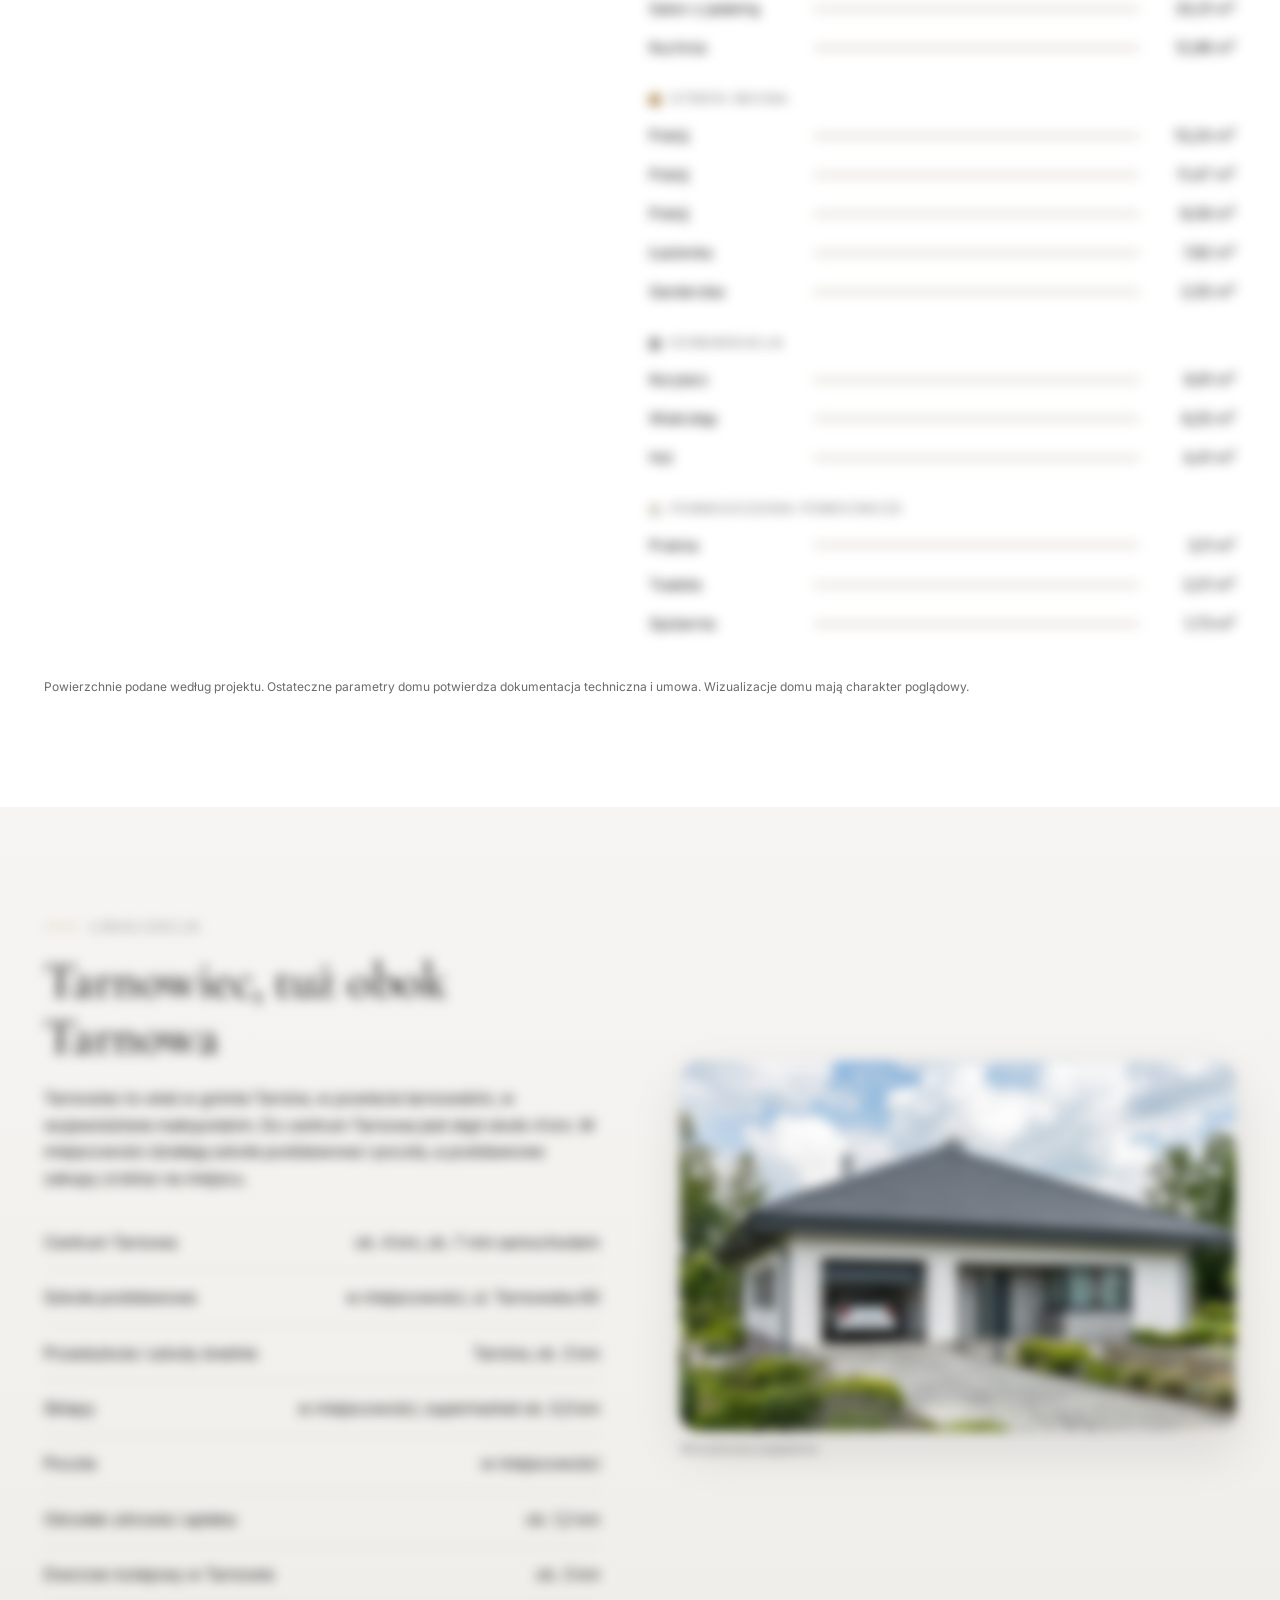
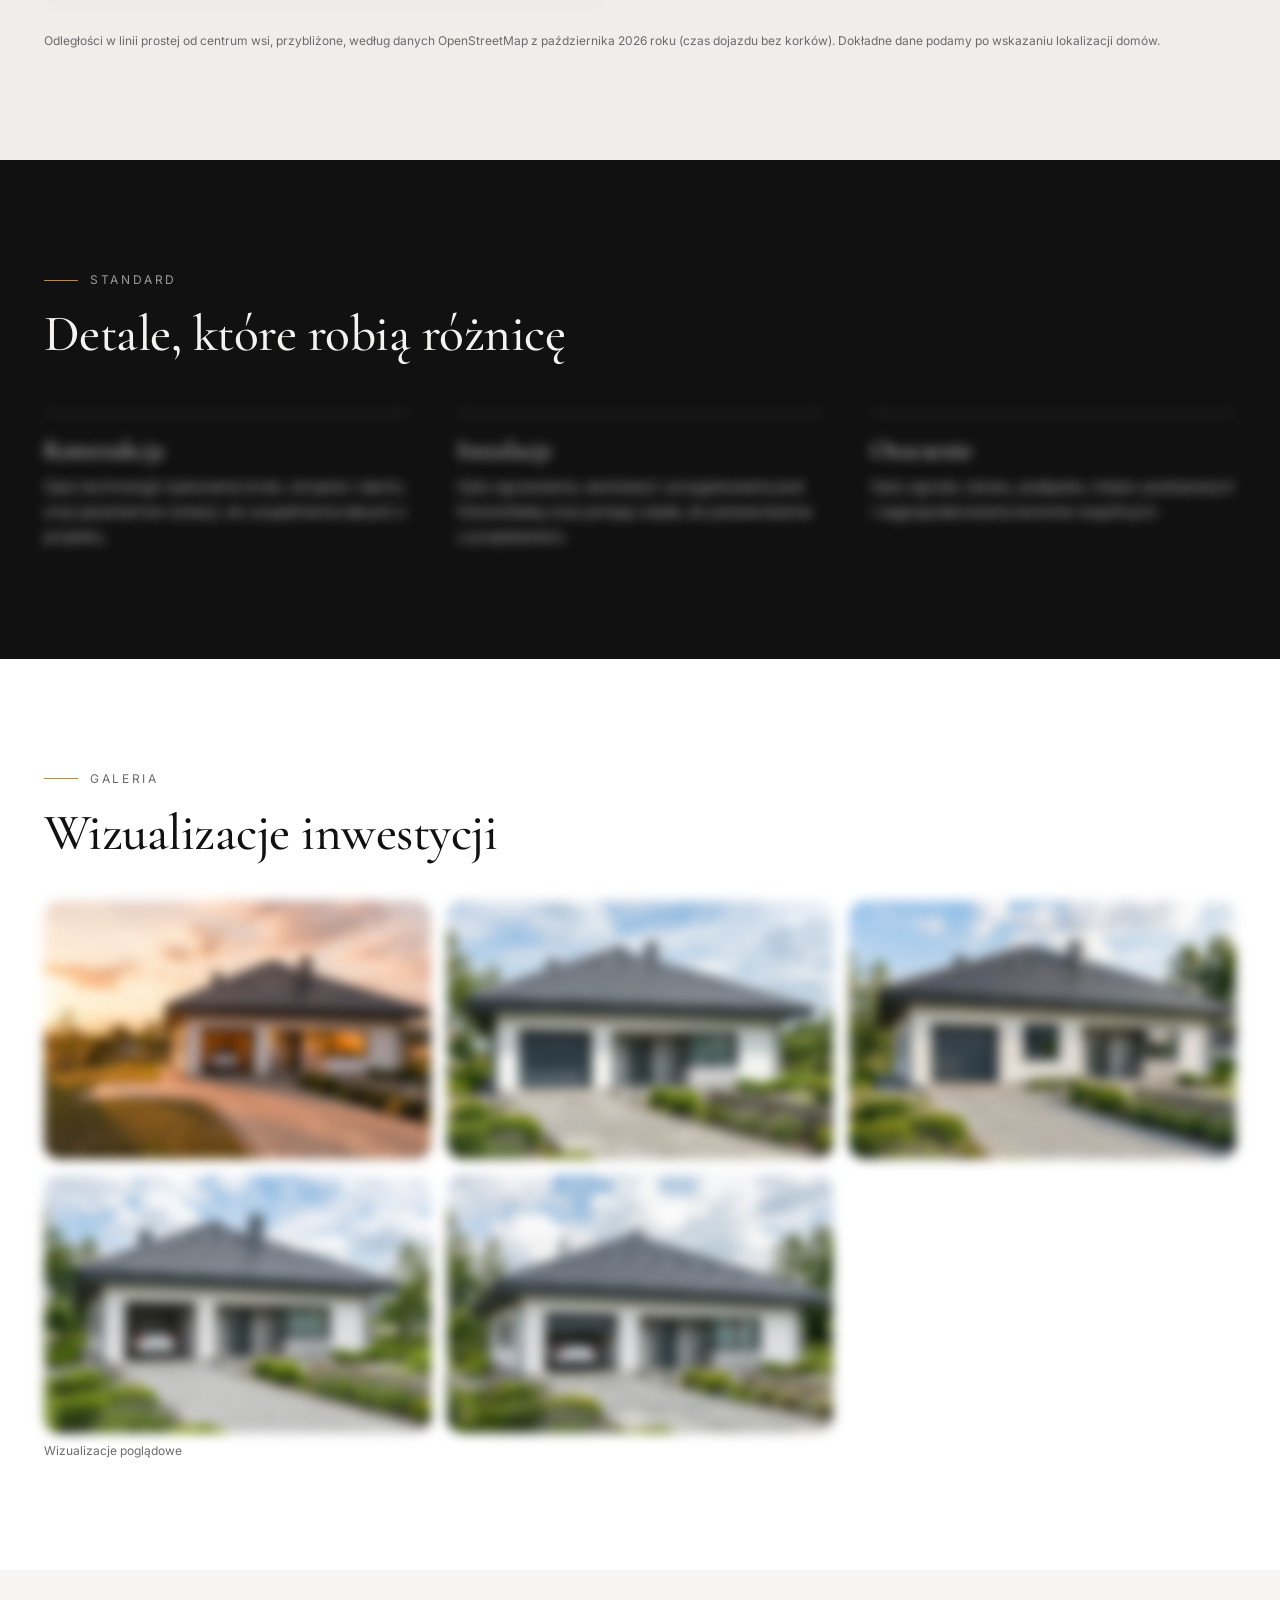
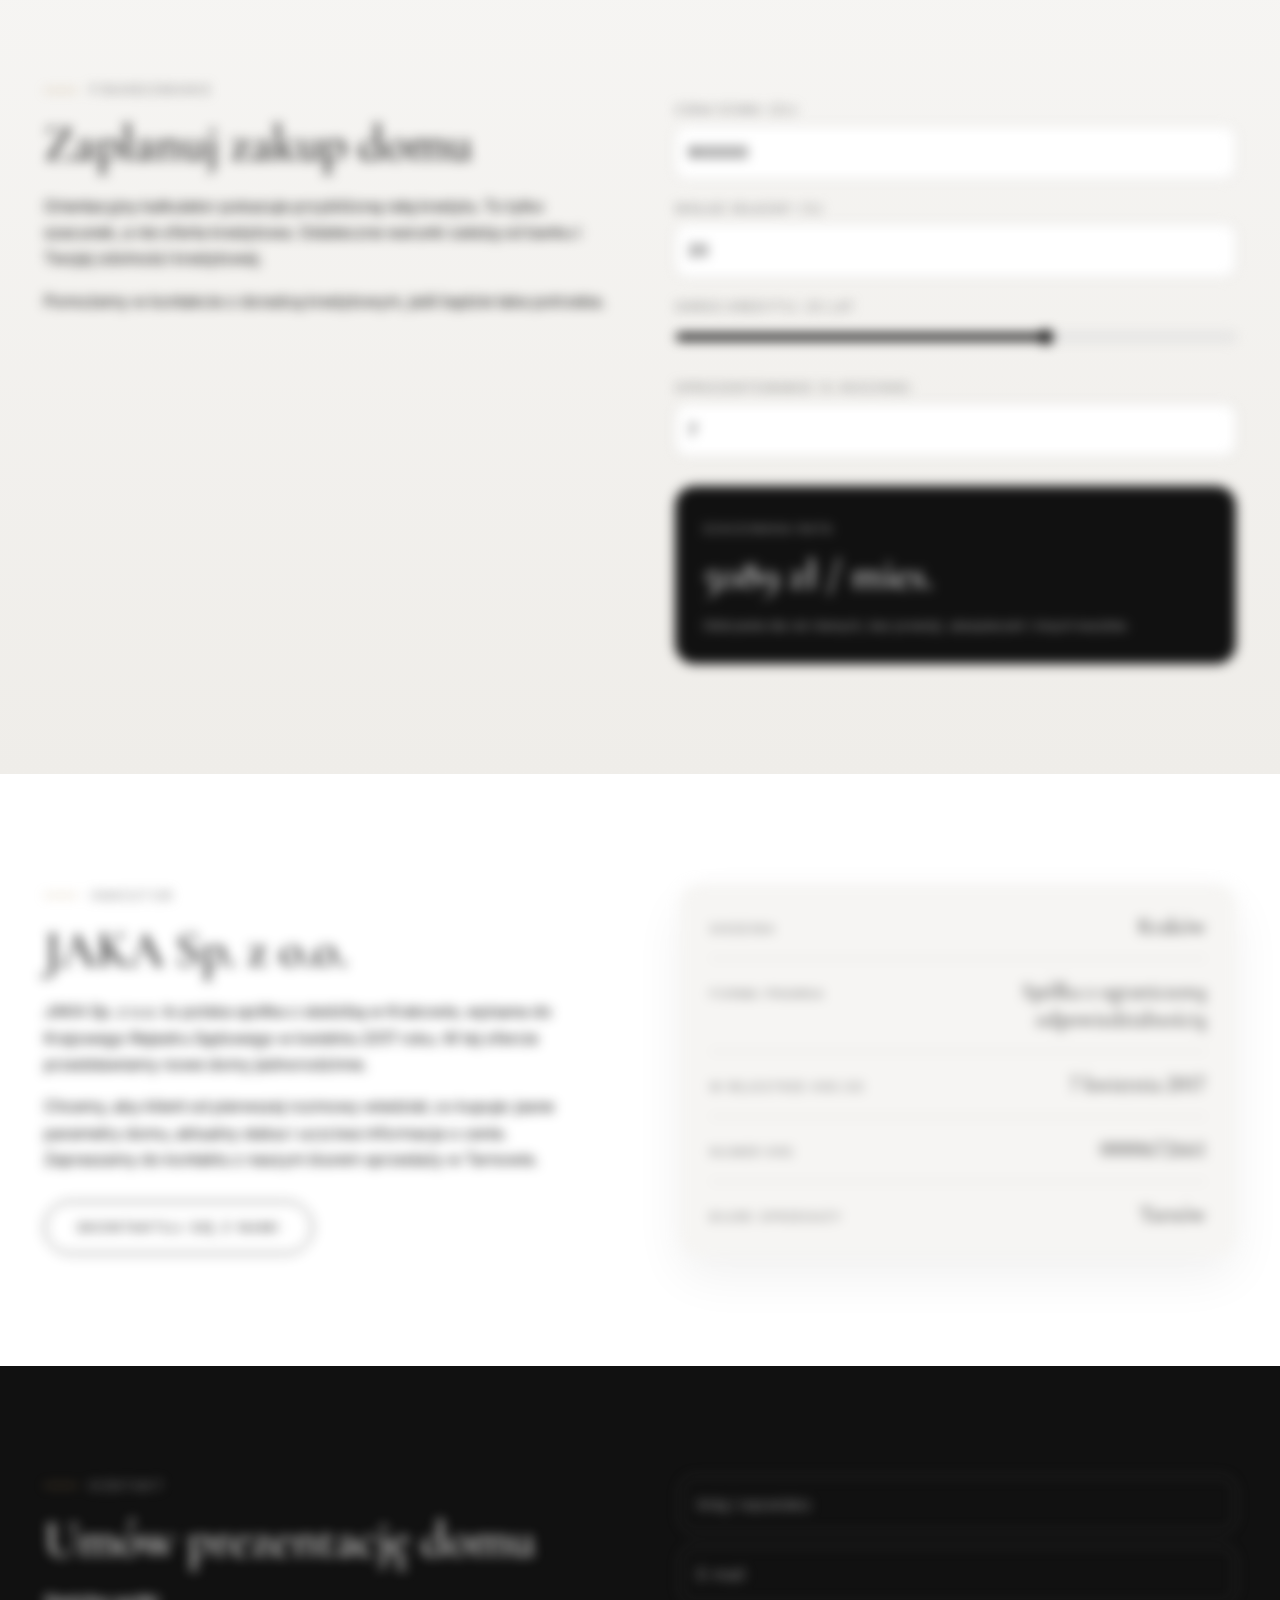
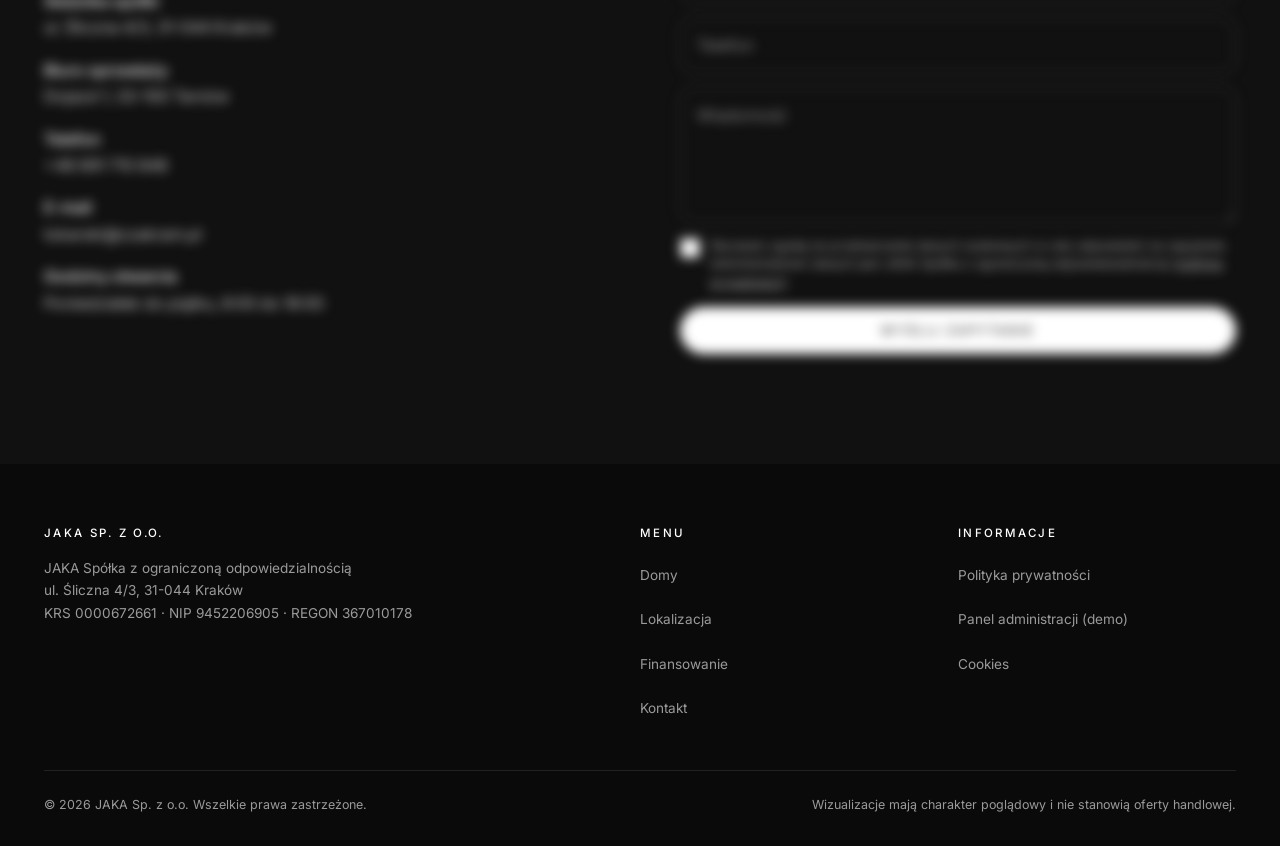
==== commit fd3e9aab: "Odswiezona wersja pokazowa: schemat powierzchni pomieszczen Co-Authored-By: Claude Sonnet 5.5 <norep" ====
--- a/index.html
+++ b/index.html
@@ -154,6 +154,7 @@
     <h2>Dom parterowy, w którym wszystko jest pod ręką</h2>
     <p class="lead">Jeden poziom, otwarta strefa dzienna, garaż w bryle budynku i osobna kotłownia. Poniżej najważniejsze dane z dokumentacji projektowej.</p>
     <div class="pj-tiles reveal" id="pj-tiles"></div>
+    <div class="pj-schema reveal" id="pj-schema"></div>
     <div class="pj-split">
       <div class="reveal" id="pj-share"></div>
       <div class="reveal" id="pj-rooms"></div>
--- a/css/style.css
+++ b/css/style.css
@@ -433,3 +433,40 @@
 .times li{gap:24px}
 .times li span:last-child{text-align:right}
 @media(max-width:520px){.times li{flex-direction:column;gap:2px}.times li span:last-child{text-align:left;color:var(--mute)}}
+
+/* schemat powierzchni (treemap) */
+.pj-schema{margin:0 0 64px}
+.pj-schema h3{margin-bottom:6px}
+.sch{position:relative;aspect-ratio:16/8;border-radius:var(--r,20px);overflow:hidden;background:#fff;box-shadow:0 20px 50px rgba(17,17,17,.10)}
+.rm{position:absolute;box-sizing:border-box;border:2px solid #fff;padding:10px 12px;display:flex;flex-direction:column;justify-content:flex-end;gap:2px;font-size:.9rem;line-height:1.2;overflow:hidden;opacity:0;transform:scale(.96);transition:opacity .7s var(--d,0ms) ease,transform .7s var(--d,0ms) cubic-bezier(.2,.7,.2,1),filter .2s}
+.reveal.in-view .rm{opacity:1;transform:none}
+.rm:hover{filter:brightness(1.14);z-index:2}
+.rm b{font-family:var(--serif);font-weight:500;font-size:1.3rem;font-variant-numeric:lining-nums;font-feature-settings:"lnum" 1;white-space:nowrap}
+.rm.tiny{padding:4px 7px;font-size:.7rem}
+.rm.tiny b{font-size:.95rem}
+.rm.micro span{display:none}
+.sch-legend{list-style:none;display:flex;flex-wrap:wrap;gap:8px 22px;margin-top:16px;font-size:.88rem;color:var(--mute)}
+.sch-legend li{display:flex;align-items:center;gap:8px}
+.sch-legend .sch-note{flex:1 1 100%;font-size:.82rem}
+@media(max-width:700px){.sch{aspect-ratio:4/5}.rm{font-size:.82rem;padding:8px 10px}.rm b{font-size:1.1rem}}
+@media (prefers-reduced-motion:reduce){.rm{transition:none;opacity:1;transform:none}}
+
+.rm.micro{padding:3px 4px;align-items:center;text-align:center}
+.rm.micro b{font-size:.74rem;letter-spacing:-.02em}
+@media(max-width:700px){.rm.tiny{padding:5px 7px}.rm.tiny span{font-size:.64rem}.rm.tiny b{font-size:.85rem}.rm.micro b{font-size:.7rem}}
+
+/* linie wymiarowe obrysu */
+.dim-wrap{display:block}
+.dim-row{display:flex;gap:8px;align-items:stretch}
+.dim-row .sch{flex:1 1 auto;min-width:0}
+.dim{position:relative;display:flex;align-items:center;justify-content:center;color:#111;font-size:.82rem;font-variant-numeric:lining-nums}
+.dim::before{content:"";position:absolute;background:#111}
+.dim span{position:relative;background:#fff;padding:2px 10px;letter-spacing:.04em}
+.dim-top{height:24px;margin:0 0 6px 36px;border-left:1px solid #111;border-right:1px solid #111}
+.dim-top::before{left:0;right:0;top:50%;height:1px}
+.dim-left{width:28px;flex:0 0 28px;border-top:1px solid #111;border-bottom:1px solid #111}
+.dim-left::before{top:0;bottom:0;left:50%;width:1px}
+.dim-left span{writing-mode:vertical-rl;transform:rotate(180deg);padding:10px 2px}
+@media(max-width:700px){.dim-top{margin-left:30px}.dim-left{width:22px;flex-basis:22px}.dim{font-size:.74rem}}
+
+.rm.nano span,.rm.nano b{display:none}
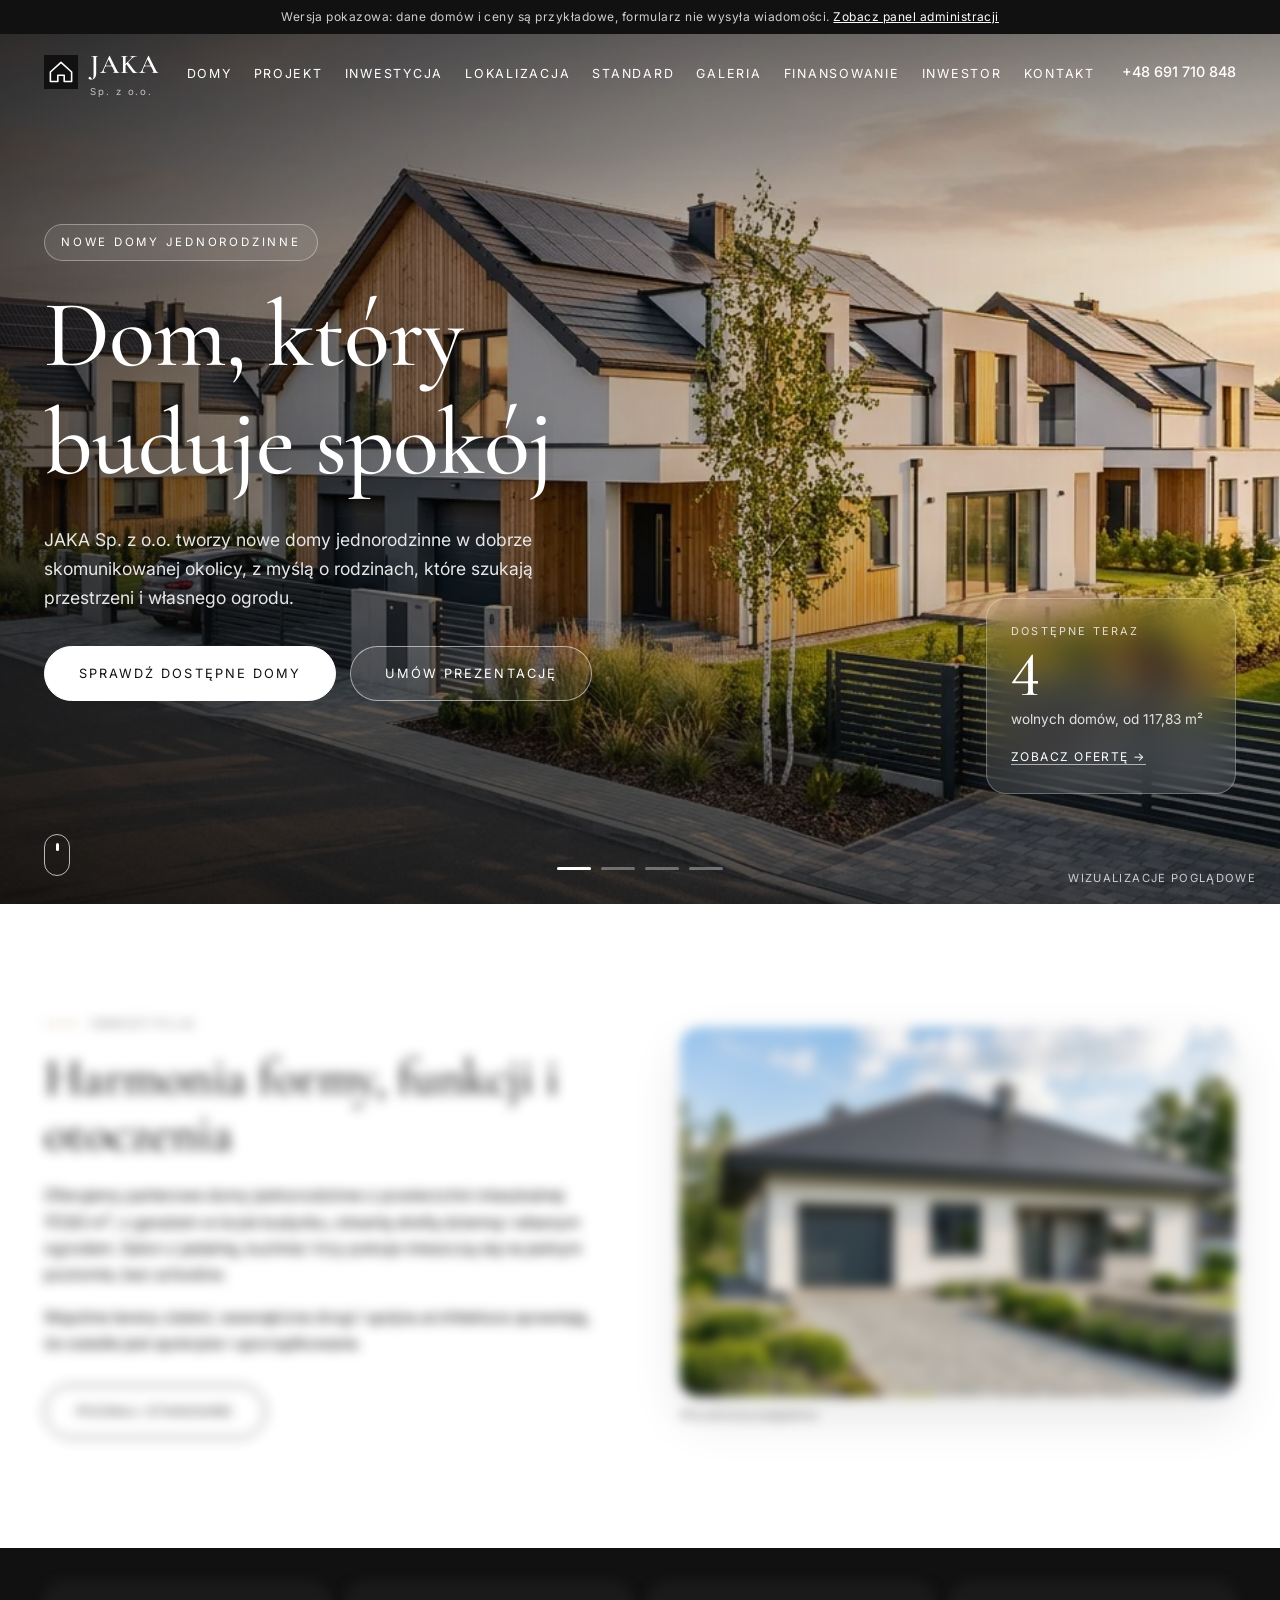
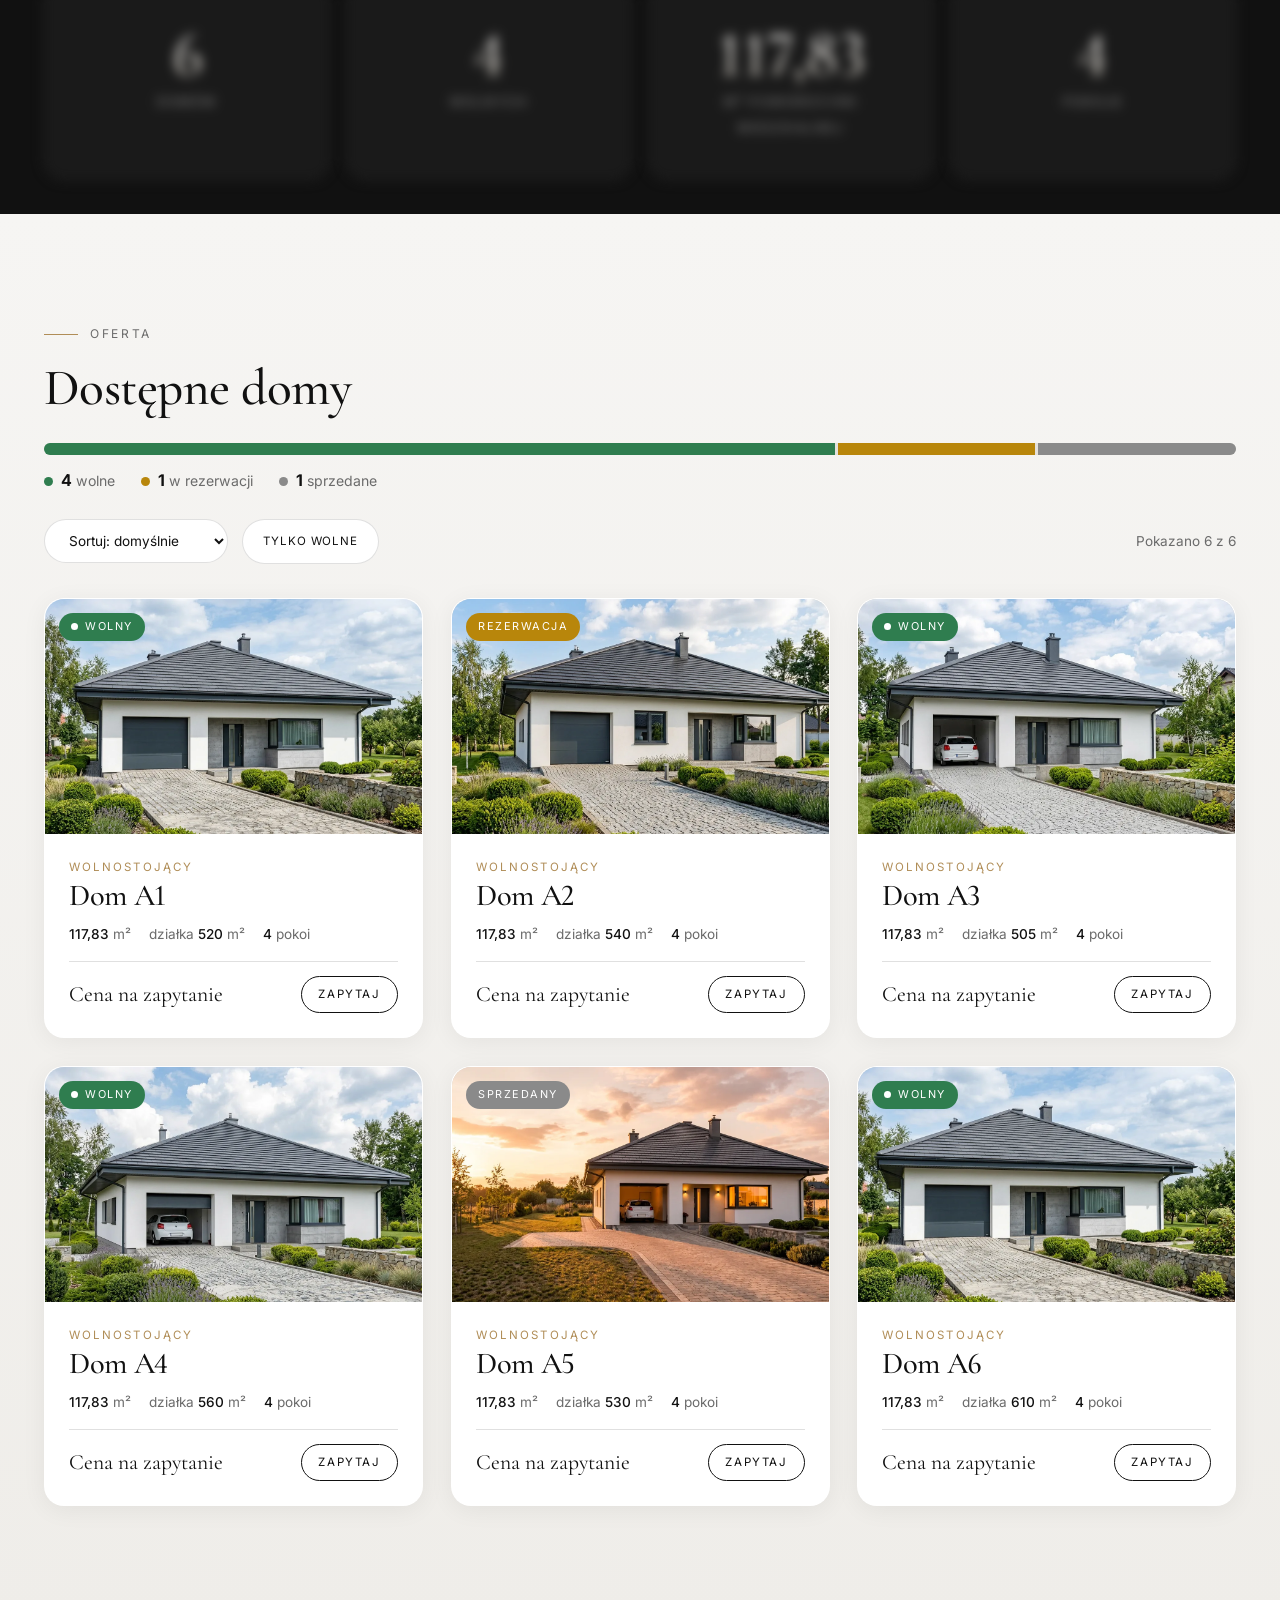
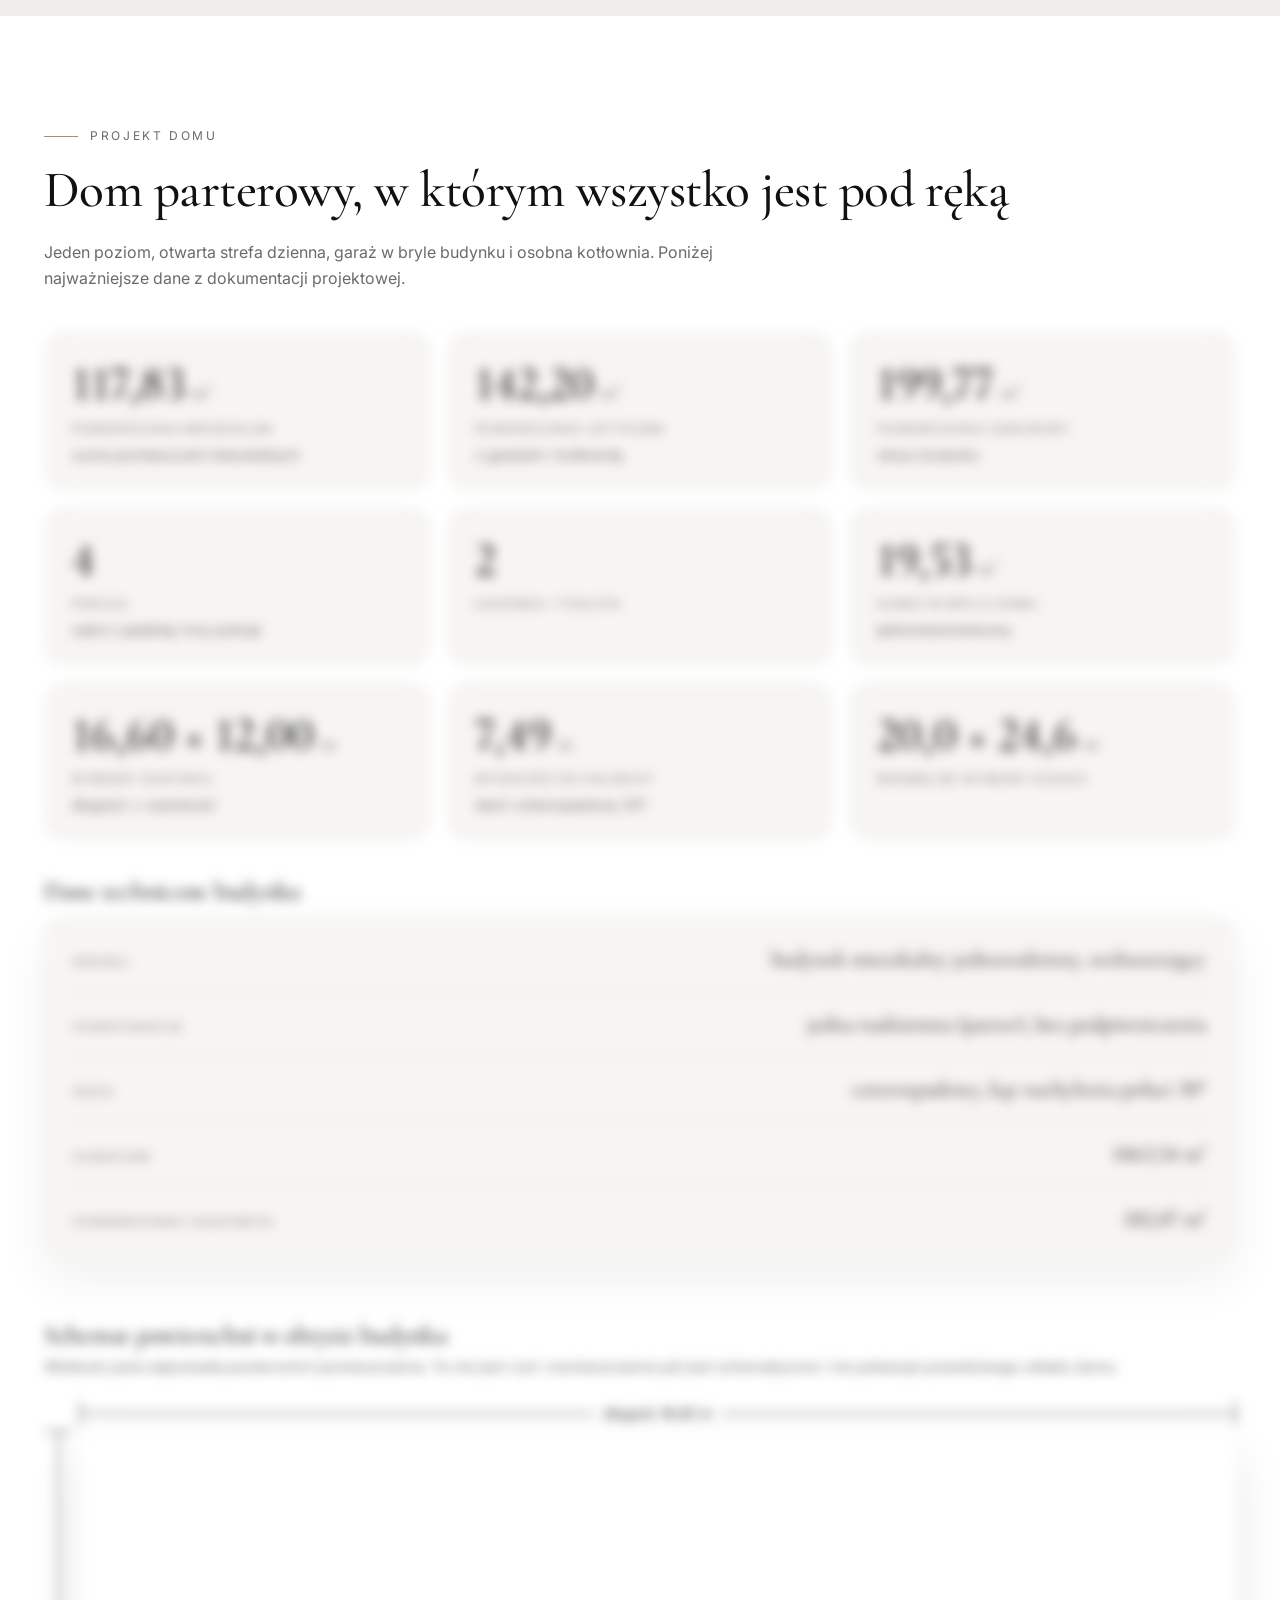
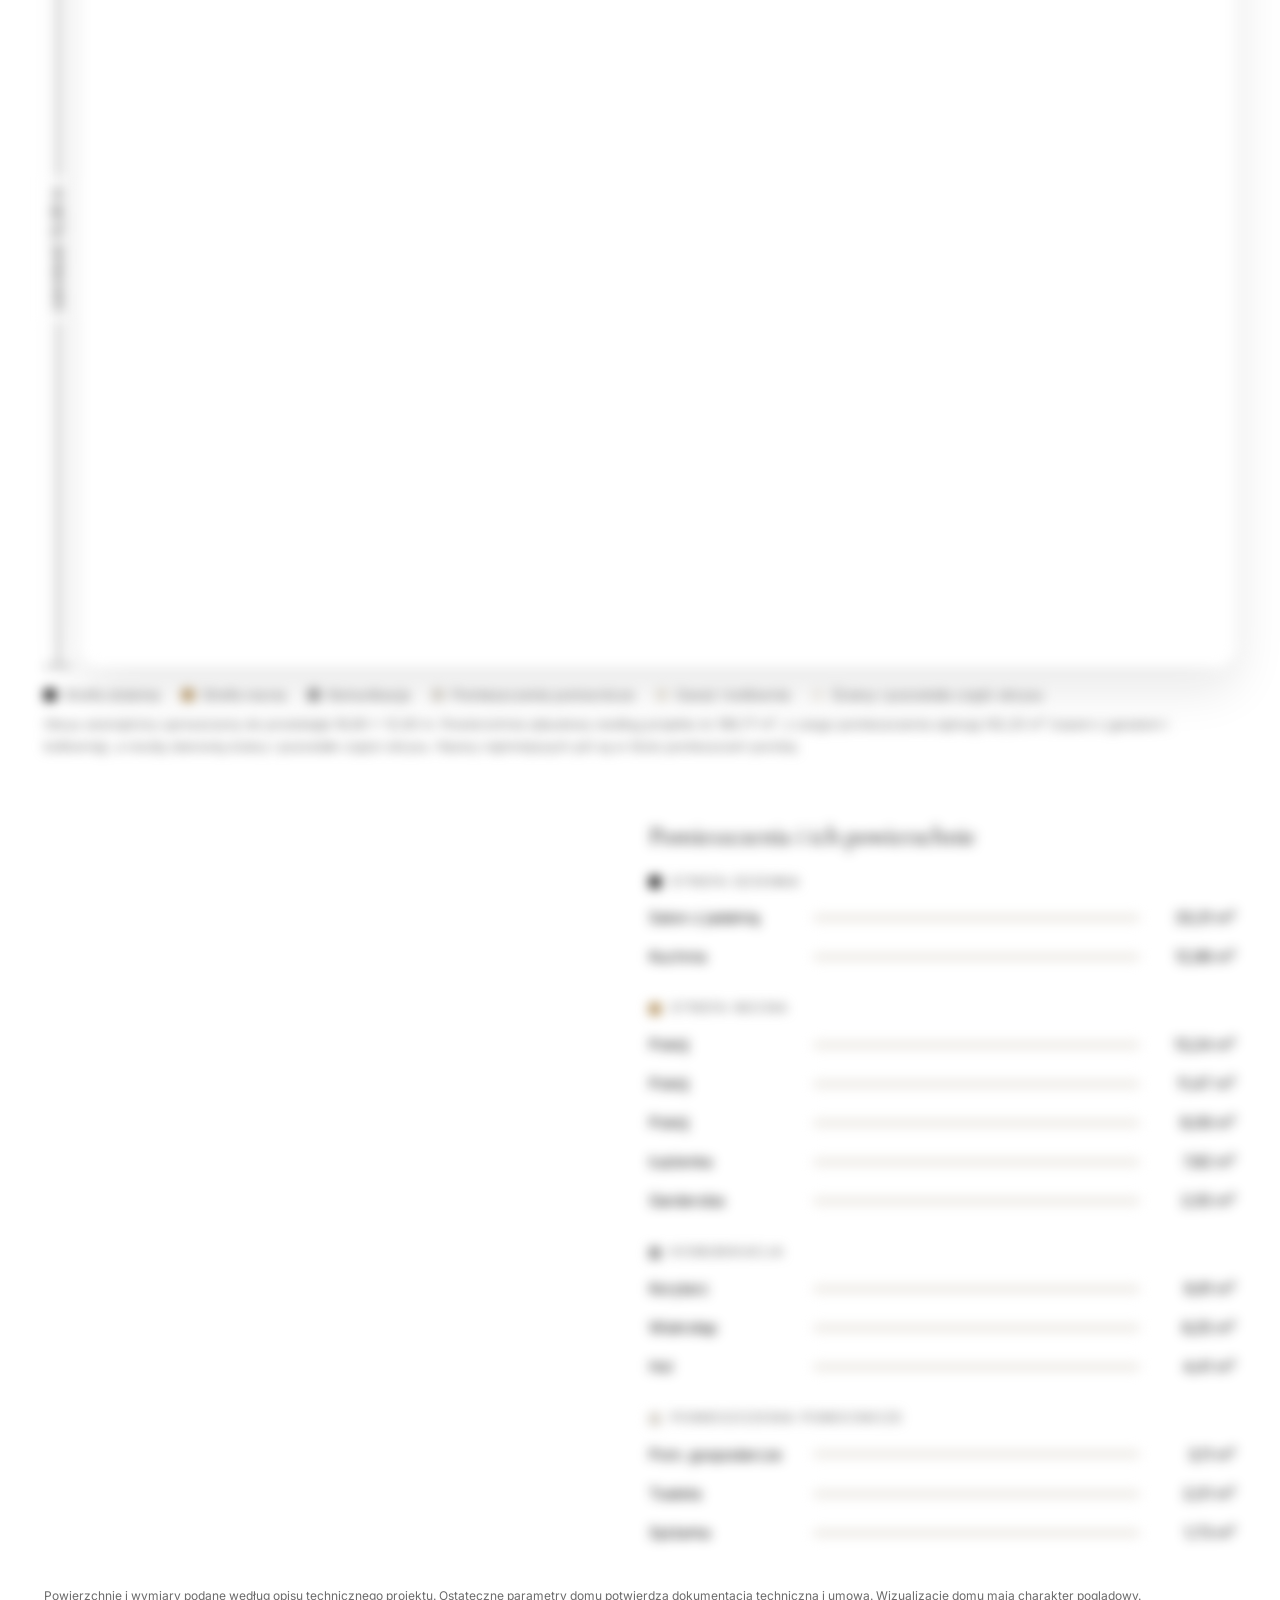
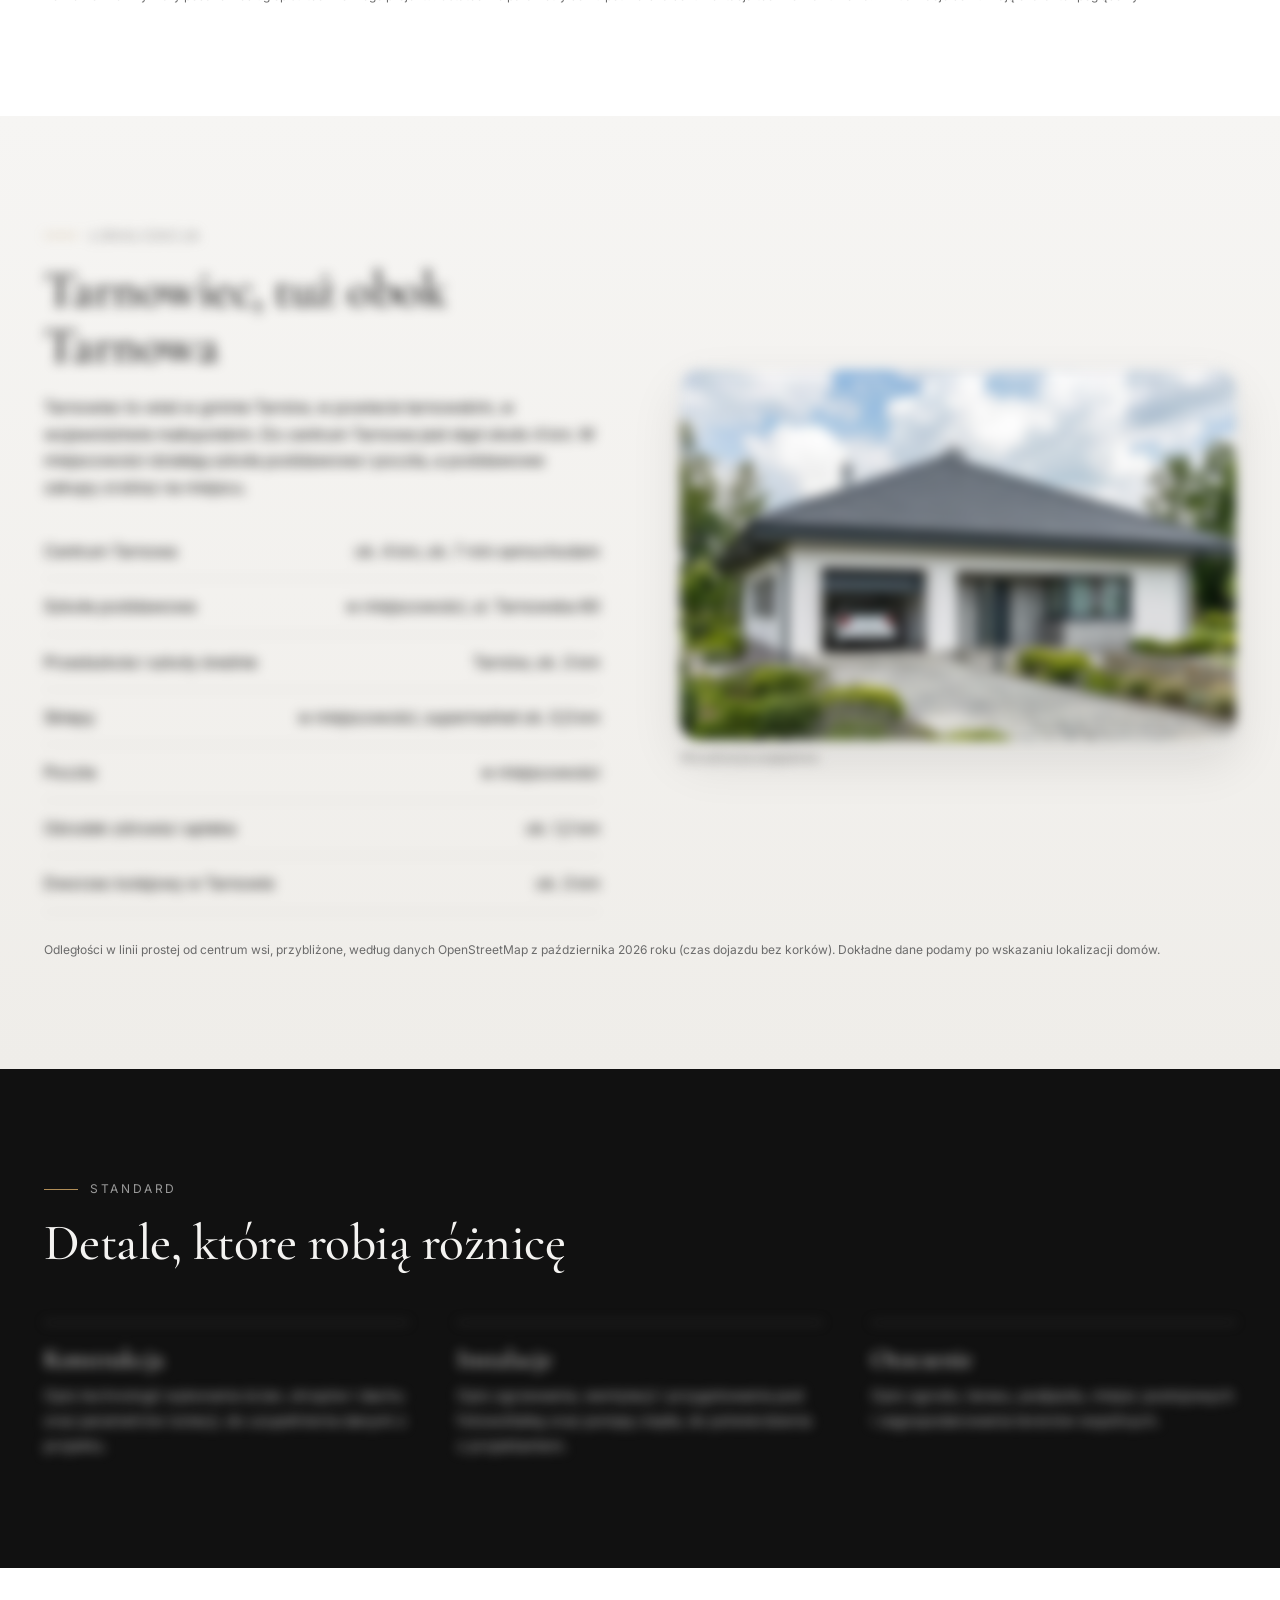
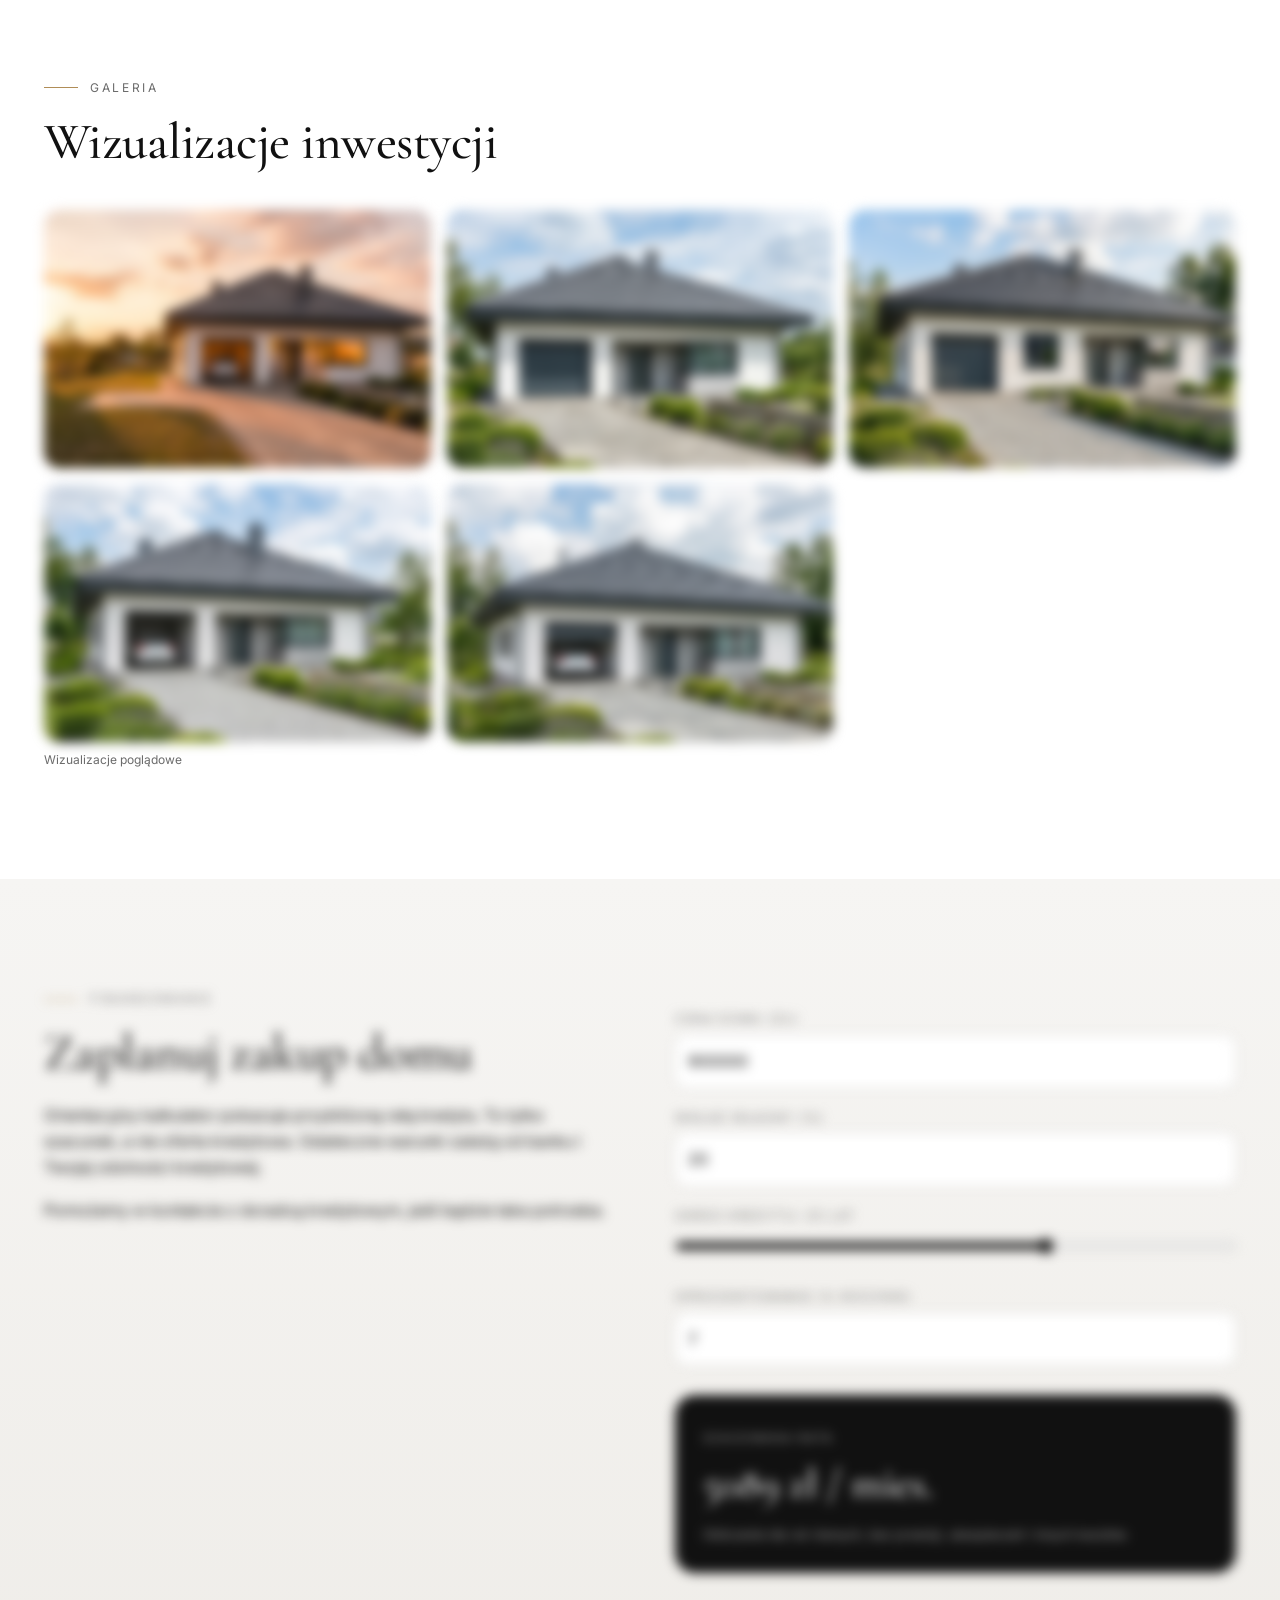
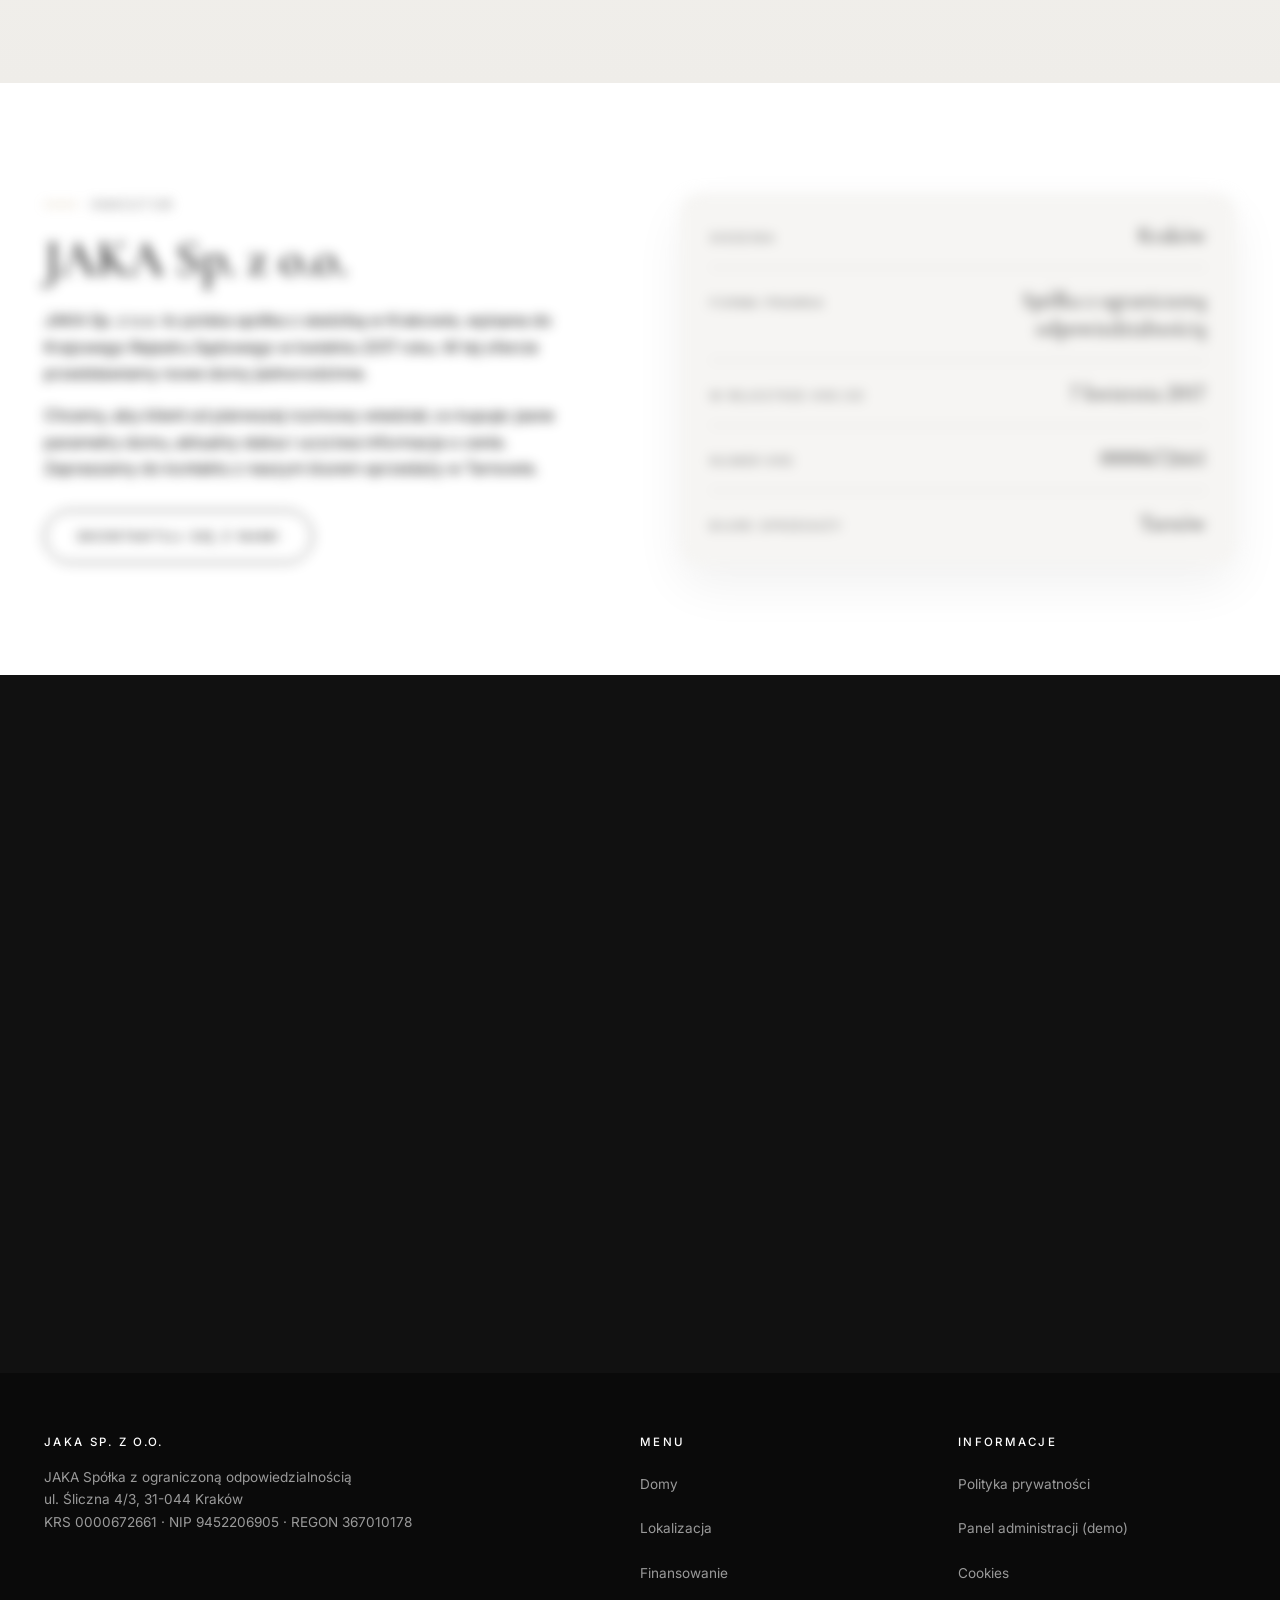
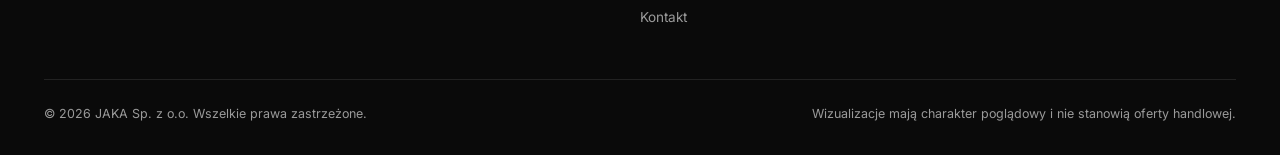
==== commit 7913ad0a: "Odswiezona wersja pokazowa: dane z opisu technicznego, obrys z wymiarami Co-Authored-By: Claude Sonn" ====
--- a/index.html
+++ b/index.html
@@ -4,7 +4,7 @@
 <meta charset="utf-8">
 <meta name="viewport" content="width=device-width,initial-scale=1">
 <title>Nowe domy jednorodzinne od dewelopera | JAKA Sp. z o.o.</title>
-<meta name="description" content="JAKA Sp. z o.o. oferuje nowe domy jednorodzinne: parterowe, z garażem w bryle budynku, o powierzchni użytkowej 117,83 m². Inwestycja w Tarnowcu pod Tarnowem (Małopolska). Sprawdź dostępne domy i statusy, a następnie zapytaj o ofertę.">
+<meta name="description" content="JAKA Sp. z o.o. oferuje nowe domy jednorodzinne: parterowe, z garażem w bryle budynku, o powierzchni mieszkalnej 117,83 m². Inwestycja w Tarnowcu pod Tarnowem (Małopolska). Sprawdź dostępne domy i statusy, a następnie zapytaj o ofertę.">
 <meta name="robots" content="noindex,nofollow">
 <meta name="theme-color" content="#111111">
 <link rel="icon" href="favicon.ico" sizes="any">
@@ -94,7 +94,7 @@
     <div class="reveal">
       <span class="eyebrow">Inwestycja</span>
       <h2>Harmonia formy, funkcji i otoczenia</h2>
-      <p>Oferujemy parterowe domy jednorodzinne o powierzchni użytkowej 117,83 m², z garażem w bryle budynku, otwartą strefą dzienną i własnym ogrodem. Salon z jadalnią, kuchnia i trzy pokoje mieszczą się na jednym poziomie, bez schodów.</p>
+      <p>Oferujemy parterowe domy jednorodzinne o powierzchni mieszkalnej 117,83 m², z garażem w bryle budynku, otwartą strefą dzienną i własnym ogrodem. Salon z jadalnią, kuchnia i trzy pokoje mieszczą się na jednym poziomie, bez schodów.</p>
       <p>Wspólne tereny zieleni, wewnętrzne drogi i spójna architektura sprawiają, że osiedle jest spokojne i uporządkowane.</p>
       <p style="margin-top:28px"><a class="btn" href="#standard">Poznaj standard</a></p>
     </div>
@@ -154,12 +154,13 @@
     <h2>Dom parterowy, w którym wszystko jest pod ręką</h2>
     <p class="lead">Jeden poziom, otwarta strefa dzienna, garaż w bryle budynku i osobna kotłownia. Poniżej najważniejsze dane z dokumentacji projektowej.</p>
     <div class="pj-tiles reveal" id="pj-tiles"></div>
+    <div class="pj-factsbox reveal" id="pj-facts"></div>
     <div class="pj-schema reveal" id="pj-schema"></div>
     <div class="pj-split">
       <div class="reveal" id="pj-share"></div>
       <div class="reveal" id="pj-rooms"></div>
     </div>
-    <p class="cap" style="margin-top:34px">Powierzchnie podane według projektu. Ostateczne parametry domu potwierdza dokumentacja techniczna i umowa. Wizualizacje domu mają charakter poglądowy.</p>
+    <p class="cap" style="margin-top:34px">Powierzchnie i wymiary podane według opisu technicznego projektu. Ostateczne parametry domu potwierdza dokumentacja techniczna i umowa. Wizualizacje domu mają charakter poglądowy.</p>
   </div>
 </section>
 
--- a/css/style.css
+++ b/css/style.css
@@ -470,3 +470,6 @@
 @media(max-width:700px){.dim-top{margin-left:30px}.dim-left{width:22px;flex-basis:22px}.dim{font-size:.74rem}}
 
 .rm.nano span,.rm.nano b{display:none}
+
+.pj-factsbox{margin:-28px 0 60px}
+.pj-factsbox h3{margin-bottom:12px}
